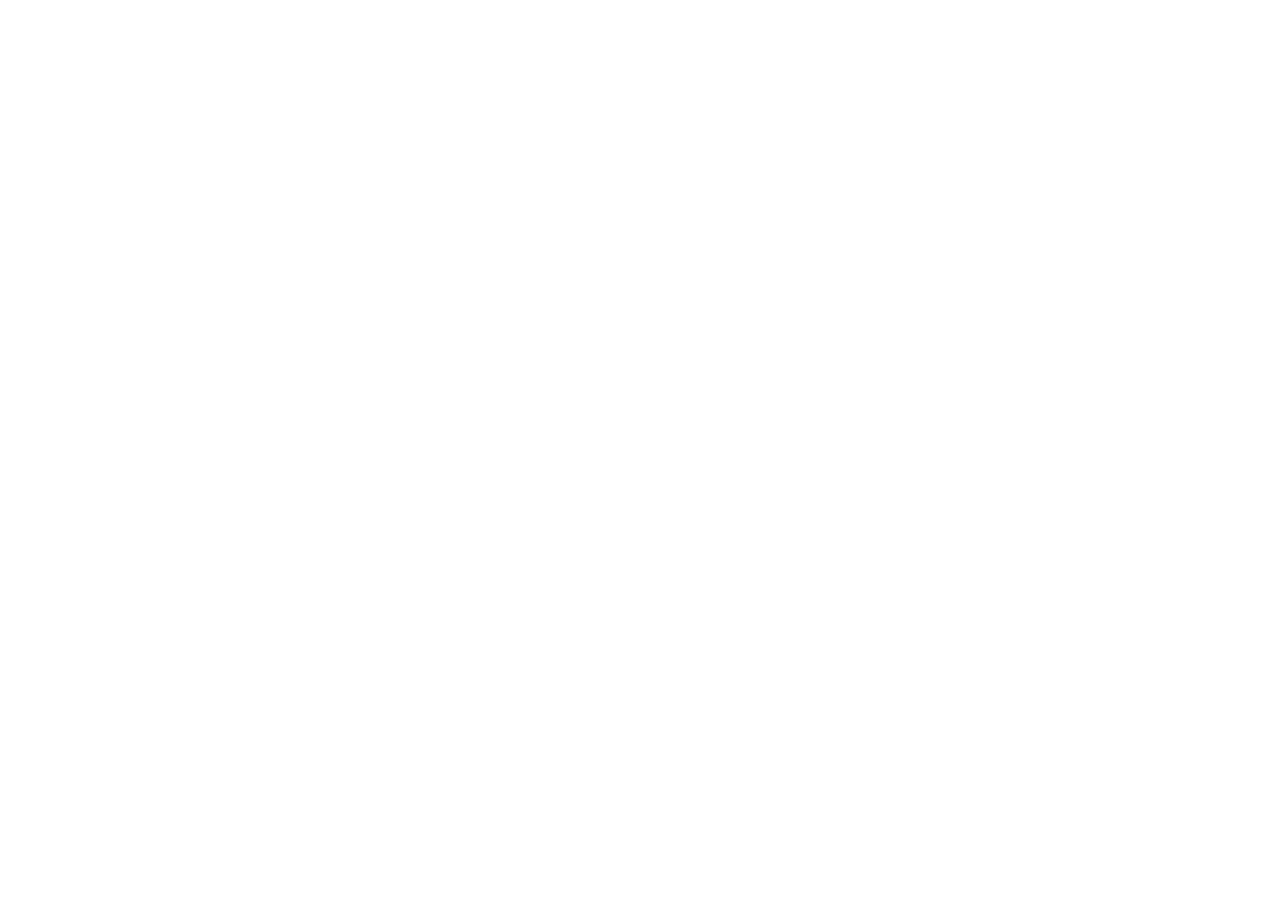
==== contacto/index.html @ 6da6c4dd "inicializar el repositorio" ====
<HTML>
<!-- Created by HTTrack Website Copier/3.49-2 [XR&CO'2014] -->

<!-- Mirrored from web.archive.org/web/20210623211532/https://djdiggermexico.com/contacto/ by HTTrack Website Copier/3.x [XR&CO'2014], Mon, 24 Oct 2022 20:00:58 GMT -->
<!-- Added by HTTrack --><meta http-equiv="content-type" content="text/html;charset=utf-8" /><!-- /Added by HTTrack -->
<HEAD>
<META HTTP-EQUIV="Content-Type" CONTENT="text/html;charset=UTF-8"><META HTTP-EQUIV="Refresh" CONTENT="0; URL=https://web.archive.org/web/20210805143220/https://djdiggermexico.com/contacto/"><TITLE>Page has moved</TITLE>
</HEAD>
<BODY>
<A HREF="https://web.archive.org/web/20210805143220/https://djdiggermexico.com/contacto/"><h3>Click here...</h3></A>
</BODY>
<!-- Created by HTTrack Website Copier/3.49-2 [XR&CO'2014] -->

<!-- Mirrored from web.archive.org/web/20210623211532/https://djdiggermexico.com/contacto/ by HTTrack Website Copier/3.x [XR&CO'2014], Mon, 24 Oct 2022 20:00:58 GMT -->
</HTML>
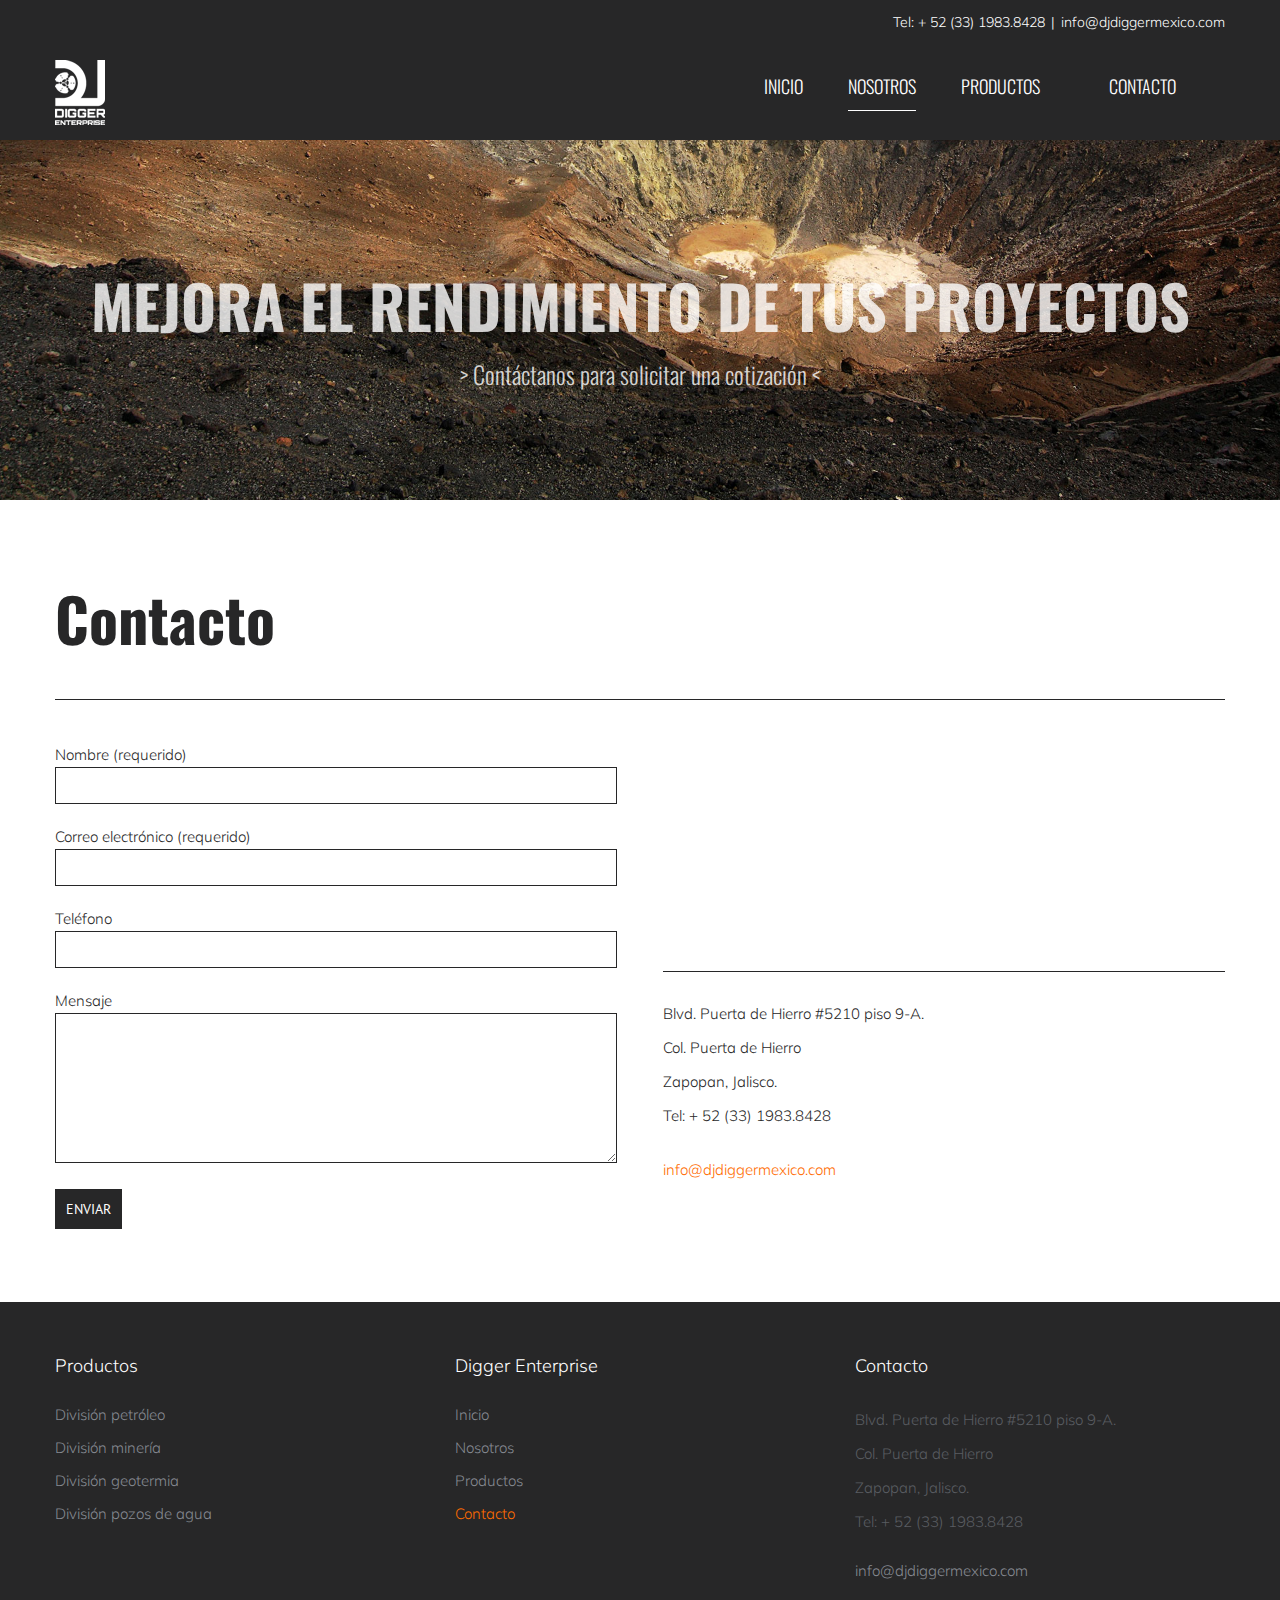
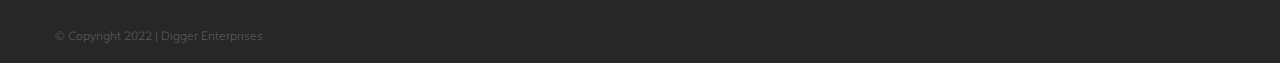
==== commit 9b923a03: "contacto" ====
--- a/contacto/index.html
+++ b/contacto/index.html
@@ -1,15 +1,480 @@
-<HTML>
-<!-- Created by HTTrack Website Copier/3.49-2 [XR&CO'2014] -->
-
-<!-- Mirrored from web.archive.org/web/20210623211532/https://djdiggermexico.com/contacto/ by HTTrack Website Copier/3.x [XR&CO'2014], Mon, 24 Oct 2022 20:00:58 GMT -->
-<!-- Added by HTTrack --><meta http-equiv="content-type" content="text/html;charset=utf-8" /><!-- /Added by HTTrack -->
-<HEAD>
-<META HTTP-EQUIV="Content-Type" CONTENT="text/html;charset=UTF-8"><META HTTP-EQUIV="Refresh" CONTENT="0; URL=https://web.archive.org/web/20210805143220/https://djdiggermexico.com/contacto/"><TITLE>Page has moved</TITLE>
-</HEAD>
-<BODY>
-<A HREF="https://web.archive.org/web/20210805143220/https://djdiggermexico.com/contacto/"><h3>Click here...</h3></A>
-</BODY>
-<!-- Created by HTTrack Website Copier/3.49-2 [XR&CO'2014] -->
-
-<!-- Mirrored from web.archive.org/web/20210623211532/https://djdiggermexico.com/contacto/ by HTTrack Website Copier/3.x [XR&CO'2014], Mon, 24 Oct 2022 20:00:58 GMT -->
-</HTML>
+<!DOCTYPE html>
+<html class="" xmlns="https://www.w3.org/1999/xhtml" lang="es-ES" prefix="og: http://ogp.me/ns# fb: http://ogp.me/ns/fb#">
+   <head>
+      <meta http-equiv="Content-Type" content="text/html; charset=utf-8"/>
+      <title>Digger -   Contacto</title>
+      <!--[if lte IE 8]>
+      <script type="text/javascript" src="https://djdiggermexico.com/wpdigger/wp-content/themes/Avada/assets/js/html5shiv.js"></script>
+      <![endif]-->
+      <meta name="viewport" content="width=device-width, initial-scale=1"/>
+      <link rel="shortcut icon" href="/image/fav-ico.png" type="image/x-icon"/>
+
+      <meta property="og:title" content="Contacto"/>
+      <meta property="og:type" content="article"/>
+      <meta property="og:url" content="https://djdiggermexico.com/contacto/"/>
+      <meta property="og:site_name" content="Digger"/>
+      <meta property="og:description" content="Contacto
+         Blvd. Puerta de Hierro #5210 piso 9-A.
+         Col. Puerta de Hierro
+         Zapopan, Jalisco.
+         Tel: + 52 (33) 1983.8428"/>
+      <meta property="og:image" content="/images/digger-logo-s.png"/>
+
+    <link rel="stylesheet" id="cf7-style-frontend-style-css" href="/css/frontend.css?ver=2.2.8" type="text/css" media="all" />
+    <link rel="stylesheet" id="cf7-style-frontend-responsive-style-css" href="/css/responsive.css?ver=2.2.8" type="text/css" media="all" />
+    <link rel="stylesheet" id="contact-form-7-css" href="/css/styles.css?ver=4.3.1" type="text/css" media="all" />
+    <link rel="stylesheet" id="rs-plugin-settings-css" href="/css/settings.css?ver=4.6.93" type="text/css" media="all" />
+    <style id="rs-plugin-settings-inline-css" type="text/css">
+      .tp-caption a {
+        color: #ff7302;
+        text-shadow: none;
+        -webkit-transition: all 0.2s ease-out;
+        -moz-transition: all 0.2s ease-out;
+        -o-transition: all 0.2s ease-out;
+        -ms-transition: all 0.2s ease-out;
+      }
+      .tp-caption a:hover {
+        color: #ffa902;
+      }
+    </style>
+    <link rel="stylesheet" id="avada-parent-stylesheet-css" href="/css/avada_style.css" type="text/css" media="all" />
+    <link rel="stylesheet" id="avada-google-fonts-css" href="https://fonts.googleapis.com/css?family=Muli%3A300%2C400%2C800%2C600%2C700%2C500%7COswald%3A300%2C400%2C800%2C600%2C700%2C500%7CPT+Sans%3A300%2C400%2C800%2C600%2C700%2C500&amp;ver=4.3.26" type="text/css" media="all" />
+    <link rel="stylesheet" id="avada-stylesheet-css" href="/css/avada_child_style.css" type="text/css" media="all" />
+    <!--[if lte IE 9]>
+      <link rel="stylesheet" id="avada-shortcodes-css" href="https://djdiggermexico.com/wpdigger/wp-content/themes/Avada/shortcodes.css?ver=1.0.0" type="text/css" media="all" />
+    <![endif]-->
+    <link rel="stylesheet" id="fontawesome-css" href="/css/font-awesome.css?ver=1.0.0" type="text/css" media="all" />
+    <!--[if lte IE 9]>
+      <link rel="stylesheet" id="avada-IE-fontawesome-css" href="https://djdiggermexico.com/wpdigger/wp-content/themes/Avada/assets/fonts/fontawesome/font-awesome.css?ver=1.0.0" type="text/css" media="all" />
+    <![endif]-->
+    <!--[if lte IE 8]>
+      <link rel="stylesheet" id="avada-IE8-css" href="https://djdiggermexico.com/wpdigger/wp-content/themes/Avada/assets/css/ie8.css?ver=1.0.0" type="text/css" media="all" />
+    <![endif]-->
+    <!--[if IE]>
+      <link rel="stylesheet" id="avada-IE-css" href="https://djdiggermexico.com/wpdigger/wp-content/themes/Avada/assets/css/ie.css?ver=1.0.0" type="text/css" media="all" />
+    <![endif]-->
+    <link rel="stylesheet" id="avada-iLightbox-css" href="/css/ilightbox.css" type="text/css" media="all" />
+    <link rel="stylesheet" id="avada-animations-css" href="/css/animations.css" type="text/css" media="all" />
+    <script type="text/javascript" src="/js/jquery.js?ver=1.11.3"></script>
+    <script type="text/javascript" src="/js/jquery-migrate.min.js?ver=1.2.1"></script>
+    <script type="text/javascript" src="/js/frontend.js?ver=2.2.8"></script>
+    <script type="text/javascript" src="/js/jquery.themepunch.tools.min.js?ver=4.6.93"></script>
+    <script type="text/javascript" src="/js/jquery.themepunch.revolution.min.js?ver=4.6.93"></script>
+
+    <link rel="canonical" href="index.html" />
+    <link rel="shortlink" href="index.html" />
+
+      <style type="text/css">.recentcomments a{display:inline !important;padding:0 !important;margin:0 !important;}</style>
+      <style class="cf7-style" media="screen" type="text/css">
+         body .cf7-style.cf7-style-868 {
+         background: #ffffff;
+         border-color: #272728;
+         line-height: normal;
+         }
+         body .cf7-style.cf7-style-868 input,
+         body .cf7-style.cf7-style-868 textarea,
+         body .cf7-style.cf7-style-868 input:focus,
+         body .cf7-style.cf7-style-868 textarea:focus,
+         body .cf7-style.cf7-style-868 textarea:focus,
+         body .cf7-style.cf7-style-868 input[type="submit"]:hover,
+         body .cf7-style.cf7-style-868 .wpcf7-submit:not([disabled]),
+         body .cf7-style.cf7-style-868 .wpcf7-submit:not([disabled]):hover {
+         background: #ffffff;
+         color: #272728;
+         border-color: #272728;
+         line-height: normal;
+         border-width: 1px;
+         border-style: solid;
+         padding: 10px;
+         margin: 3px 0;
+         }
+         body .cf7-style.cf7-style-868 textarea,
+         body .cf7-style.cf7-style-868 textarea:focus {
+         background-color: #ffffff;
+         -moz-box-sizing: border-box;
+         -webkit-box-sizing: border-box;
+         box-sizing: border-box;
+         border-color: #272728;
+         border-style: solid;
+         line-height: normal;
+         }
+         body .cf7-style.cf7-style-868 label,
+         body .cf7-style.cf7-style-868 > p {
+         line-height: normal;
+         color: #272728;
+         }
+         body .cf7-style.cf7-style-868 .wpcf7-submit,
+         body .cf7-style.cf7-style-868 .wpcf7-submit:focus,
+         body .cf7-style.cf7-style-868 input[type="submit"],
+         body .cf7-style.cf7-style-868 input[type="submit"]:hover,
+         body .cf7-style.cf7-style-868 .wpcf7-submit:not([disabled]),
+         body .cf7-style.cf7-style-868 .wpcf7-submit:not([disabled]):hover {
+         line-height: normal;
+         color: #ffffff;
+         background: #272728;
+         }
+      </style>
+      <!--[if IE 9]> <script>var _fusionParallaxIE9 = true;</script> <![endif]-->
+      <link rel="stylesheet"  href="/css/custom.css" type="text/css" media="all" />
+      <style>
+         .wpcf7-form .wpcf7-text, .wpcf7-form .wpcf7-quiz, .wpcf7-form .wpcf7-number, .wpcf7-form .wpcf7-captchar, .wpcf7-form .wpcf7-date, .wpcf7-select-parent .wpcf7-select {padding: 13px 5%;}
+         /* top border on dropdown */
+         .fusion-main-menu .sub-menu { border-top: 1px solid #ffffff; }
+         /* Center footer widgets on mobile */
+         @media only screen and (max-width: 800px) {
+         .fusion-footer #text-2 .fusion-button-wrapper.fusion-alignright {  float: none; margin: 0; }
+         .fusion-footer #social_links-widget-2 .fusion-social-networks.boxed-icons { text-align: center;}
+         .fusion-footer .widget .fusion-social-networks.boxed-icons .fusion-social-network-icon:last-child { margin-right: 0;}
+         .fusion-footer #text-2 { text-align: center; }
+         .fusion-footer .fusion-columns .fusion-column { margin-bottom: 25px;}
+         }
+      </style>
+      <!--[if lte IE 8]>
+      <script type="text/javascript">
+         jQuery(document).ready(function() {
+         var imgs, i, w;
+         var imgs = document.getElementsByTagName( 'img' );
+         for( i = 0; i < imgs.length; i++ ) {
+         	w = imgs[i].getAttribute( 'width' );
+         	imgs[i].removeAttribute( 'width' );
+         	imgs[i].removeAttribute( 'height' );
+         }
+         });
+      </script>
+      <script src="https://djdiggermexico.com/wpdigger/wp-content/themes/Avada/assets/js/excanvas.js"></script>
+      <![endif]-->
+      <!--[if lte IE 9]>
+      <script type="text/javascript">
+         jQuery(document).ready(function() {
+
+         // Combine inline styles for body tag
+         jQuery('body').each( function() {
+         	var combined_styles = '<style type="text/css">';
+
+         	jQuery( this ).find( 'style' ).each( function() {
+         		combined_styles += jQuery(this).html();
+         		jQuery(this).remove();
+         	});
+
+         	combined_styles += '</style>';
+
+         	jQuery( this ).prepend( combined_styles );
+         });
+         });
+      </script>
+      <![endif]-->
+      <script type="text/javascript">
+         var $is_ie_10 = eval("/*@cc_on!@*/false") && document.documentMode === 10;
+         if ( $is_ie_10 ) {
+         	document.write('<style type="text/css">.fusion-imageframe,.imageframe-align-center{font-size: 0px; line-height: normal;}.fusion-button.button-pill,.fusion-button.button-pill:hover{filter: none;}.fusion-header-shadow:after, body.side-header-left .header-shadow#side-header:before, body.side-header-right .header-shadow#side-header:before{ display: none }.search input,.searchform input {padding-left:10px;} .avada-select-parent .select-arrow,.select-arrow{height:33px;background-color:#373d4d;}.search input{padding-left:5px;}header .tagline{margin-top:3px;}.star-rating span:before {letter-spacing: 0;}.avada-select-parent .select-arrow,.gravity-select-parent .select-arrow,.wpcf7-select-parent .select-arrow,.select-arrow{background: #fff;}.star-rating{width: 5.2em;}.star-rating span:before {letter-spacing: 0.1em;}</style>');
+         }
+
+         var doc = document.documentElement;
+         doc.setAttribute('data-useragent', navigator.userAgent);
+      </script>
+   </head>
+   <body class="page page-id-716 page-template page-template-100-width page-template-100-width-php fusion-body no-tablet-sticky-header no-mobile-sticky-header no-mobile-totop mobile-logo-pos-left layout-wide-mode menu-text-align-left mobile-menu-design-modern" data-spy="scroll">
+      <div id="wrapper" class="">
+         <div id="home" style="position:relative;top:1px;"></div>
+         <div class="fusion-header-wrapper" style="position: relative; z-index: 5; height: 141px;">
+            <div class="fusion-header-v3 fusion-logo-left fusion-sticky-menu- fusion-sticky-logo- fusion-mobile-logo- fusion-mobile-menu-design-modern">
+               <div class="fusion-secondary-header">
+                  <div class="fusion-row">
+                     <div class="fusion-alignright">
+                        <div class="fusion-contact-info">Tel:  + 52 (33) 1983.8428<span class="fusion-header-separator">|</span><a href="mailto:info@djdiggermexico.com">info@djdiggermexico.com</a></div>
+                     </div>
+                  </div>
+               </div>
+               <div class="fusion-header-sticky-height" style="height: 95px; overflow: visible; display: none;"></div>
+               <div class="fusion-header fusion-header-backface" style="height: 95px; overflow: visible;">
+                  <div class="fusion-row">
+                     <div class="fusion-logo" data-margin-top="15px" data-margin-bottom="15px" data-margin-left="0px" data-margin-right="0px">
+                        <a href="/">
+                           <img src="/images/digger-logo-s.png" width="50" height="65" alt="Digger" class="fusion-logo-1x fusion-standard-logo">
+                           <img src="/images/digger-logo.png" width="50" height="65" alt="Digger" style="max-height: 65px; height: auto;" class="fusion-standard-logo fusion-logo-2x">
+                           <!-- mobile logo -->
+                           <!-- sticky header logo -->
+                        </a>
+                     </div>
+                     <div class="fusion-main-menu">
+                        <ul id="menu-menu_principal" class="fusion-menu">
+                           <li id="menu-item-734" class="menu-item menu-item-type-post_type menu-item-object-page menu-item-734"><a href="/"><span class="menu-text">Inicio</span></a></li>
+                           images
+                           <li id="menu-item-733" class="menu-item menu-item-type-post_type menu-item-object-page current-menu-item page_item page-item-703 current_page_item menu-item-733"><a href="/nosotros/"><span class="menu-text">Nosotros</span></a></li>
+                           <li id="menu-item-728" class="menu-item menu-item-type-post_type menu-item-object-page menu-item-has-children menu-item-728 fusion-dropdown-menu">
+                              <a href="/productos/" aria-haspopup="true"><span class="menu-text">Productos</span> <span class="fusion-caret"><i class="fusion-dropdown-indicator"></i></span></a>
+                              <ul class="sub-menu">
+                                 <li id="menu-item-729" class="menu-item menu-item-type-post_type menu-item-object-page menu-item-729 fusion-dropdown-submenu"><a href="/productos/division-petroleo/" aria-haspopup="true"><span class="">División petróleo</span></a></li>
+                                 <li id="menu-item-732" class="menu-item menu-item-type-post_type menu-item-object-page menu-item-732 fusion-dropdown-submenu"><a href="/productos/division-mineria/" aria-haspopup="true"><span class="">División minería</span></a></li>
+                                 <li id="menu-item-730" class="menu-item menu-item-type-post_type menu-item-object-page menu-item-730 fusion-dropdown-submenu"><a href="/productos/division-geotermia/" aria-haspopup="true"><span class="">División geotermia</span></a></li>
+                                 <li id="menu-item-731" class="menu-item menu-item-type-post_type menu-item-object-page menu-item-731 fusion-dropdown-submenu"><a href="/productos/division-pozos-de-agua/" aria-haspopup="true"><span class="">División pozos de agua</span></a></li>
+                              </ul>
+                           </li>
+                           <li id="menu-item-727" class="menu-item menu-item-type-post_type menu-item-object-page menu-item-727 fusion-last-menu-item"><a href="/contacto/"><span class="menu-text">Contacto</span></a></li>
+                        </ul>
+                     </div>
+                     <div class="fusion-mobile-menu-icons"><a href="#" class="fusion-icon fusion-icon-bars"></a></div>
+                     <div class="fusion-mobile-nav-holder">
+                        <ul id="menu-menu_principal" class="fusion-menu">
+                           <li id="mobile-menu-item-734" class="fusion-mobile-nav-item" style=""><a href="https://djdiggermexico.com/"><span class="menu-text">Inicio</span></a></li>
+                           <li id="mobile-menu-item-733" class="fusion-mobile-nav-item fusion-mobile-current-nav-item" style=""><a href="/nosotros/"><span class="menu-text">Nosotros</span></a></li>
+                           <li id="mobile-menu-item-728" class="fusion-mobile-nav-item" style="">
+                              <span href="#" aria-haspopup="true" class="fusion-open-submenu"></span><a href="/productos/"><span class="menu-text">Productos</span> </a>
+                              <ul class="sub-menu" style="display: none;">
+                                 <li id="mobile-menu-item-729" class="fusion-mobile-nav-item" style=""><a href="/division-petroleo/"><span class="">División petróleo</span></a></li>
+                                 <li id="mobile-menu-item-732" class="fusion-mobile-nav-item" style=""><a href="/division-mineria/"><span class="">División minería</span></a></li>
+                                 <li id="mobile-menu-item-730" class="fusion-mobile-nav-item" style=""><a href="/division-geotermia/"><span class="">División geotermia</span></a></li>
+                                 <li id="mobile-menu-item-731" class="fusion-mobile-nav-item" style=""><a href="/division-pozos-de-agua/"><span class="">División pozos de agua</span></a></li>
+                              </ul>
+                           </li>
+                           <li id="mobile-menu-item-727" class="fusion-mobile-nav-item" style=""><a href="https://web.archive.org/web/20210805140805/https://djdiggermexico.com/contacto/"><span class="menu-text">Contacto</span></a></li>
+                        </ul>
+                     </div>
+                  </div>
+               </div>
+            </div>
+         </div>
+         <div id="sliders-container">
+            <div class="fusion-slider-container  full-width-slider-container" style="height:500px;max-width:100%;">
+               <div class="fusion-slider-loading">Loading...</div>
+               <div class="tfs-slider flexslider main-flex full-width-slider" style="max-width:100%;" data-slider_width="100%" data-slider_height="500px" data-slider_content_width="" data-full_screen="0" data-parallax="1" data-nav_arrows="0" data-pagination_circles="0" data-autoplay="0" data-loop="0" data-animation="fade" data-slideshow_speed="7000" data-animation_speed="600" data-typo_sensitivity="1" data-typo_factor="1.5">
+                  <ul class="slides" style="max-width:100%;">
+                     <li data-mute="yes" data-loop="yes" data-autoplay="yes">
+                        <div class="slide-content-container slide-content-center" style="display: none;">
+                           <div class="slide-content" style="">
+                              <div class="heading ">
+                                 <h2 style="font-size:60px;line-height:80px;">MEJORA EL RENDIMIENTO
+                                    DE TUS PROYECTOS
+                                 </h2>
+                              </div>
+                              <div class="caption ">
+                                 <h3 style="font-size: 24px;line-height:38px;">&gt; Contáctanos para solicitar una cotización &lt;</h3>
+                              </div>
+                           </div>
+                        </div>
+                        <div class="background background-image" style="background-image: url(/images/slide-inicio.jpg);max-width:100%;height:500px;filter: progid:DXImageTransform.Microsoft.AlphaImageLoader(src='/images/slide-inicio.jpg', sizingMethod='scale');-ms-filter:'progid:DXImageTransform.Microsoft.AlphaImageLoader(src='images/slide-inicio.jpg', sizingMethod='scale')';" data-imgwidth="1950">
+                        </div>
+                     </li>
+                  </ul>
+               </div>
+            </div>
+         </div>
+         <div class="fusion-youtube-flash-fix">
+            &shy;
+            <style type="text/css"> iframe { visibility: hidden; opacity: 0; } </style>
+         </div>
+         <div id="main" class="clearfix width-100" style="padding-left:30px;padding-right:30px">
+            <div class="fusion-row" style="max-width:100%;">
+               <div id="content" class="full-width">
+                  <div id="post-716" class="post-716 page type-page status-publish hentry">
+                     <div class="post-content">
+                        <script type="text/javascript" src="https://web.archive.org/web/20210805143220js_/https://maps.googleapis.com/maps/api/js?sensor=false&amp;language=es&amp;ver=1.0.0"></script>
+                        <script type="text/javascript" src="https://web.archive.org/web/20210805143220js_/https://google-maps-utility-library-v3.googlecode.com/svn/trunk/infobox/src/infobox.js?ver=1.0.0"></script>
+                        <div class="fusion-fullwidth fullwidth-box fusion-fullwidth-1  fusion-parallax-none nonhundred-percent-fullwidth" style="border-color:#eae9e9;border-bottom-width: 0px;border-top-width: 0px;border-bottom-style: solid;border-top-style: solid;padding-bottom:20px;padding-top:20px;padding-left:0px;padding-right:0px;">
+                           <style type="text/css" scoped="scoped">.fusion-fullwidth-1 {
+                              padding-left: 0px !important;
+                              padding-right: 0px !important;
+                              }
+                           </style>
+                           <div class="fusion-row">
+                              <div class="fusion-one-full fusion-layout-column fusion-column-last fusion-spacing-yes" style="margin-top:0px;margin-bottom:20px;">
+                                 <div class="fusion-column-wrapper">
+                                    <h2 style="text-align: center;"></h2>
+                                    <h1>Contacto</h1>
+                                    <div class="fusion-sep-clear"></div>
+                                    <div class="fusion-separator fusion-full-width-sep sep-single" style="border-color:#272728;border-top-width:1px;margin-left: auto;margin-right: auto;margin-top:px;margin-bottom:25px;"></div>
+                                    <div class="fusion-clearfix"></div>
+                                 </div>
+                              </div>
+                              <div class="fusion-clearfix"></div>
+                              <div class="fusion-one-half fusion-layout-column fusion-spacing-yes" style="margin-top:0px;margin-bottom:20px;">
+                                 <div class="fusion-column-wrapper">
+                                    <div role="form" class="wpcf7" id="wpcf7-f856-p716-o1" lang="es-ES" dir="ltr">
+                                       <div class="screen-reader-response"></div>
+                                       <form action="/web/20210805143220/https://djdiggermexico.com/contacto/#wpcf7-f856-p716-o1" method="post" class="wpcf7-form cf7-style cf7-style-868" novalidate="novalidate">
+                                          <div style="display: none;">
+                                             <input type="hidden" name="_wpcf7" value="856"/>
+                                             <input type="hidden" name="_wpcf7_version" value="4.3.1"/>
+                                             <input type="hidden" name="_wpcf7_locale" value="es_ES"/>
+                                             <input type="hidden" name="_wpcf7_unit_tag" value="wpcf7-f856-p716-o1"/>
+                                             <input type="hidden" name="_wpnonce" value="15d4e33029"/>
+                                          </div>
+                                          <p>Nombre (requerido)<br/>
+                                             <span class="wpcf7-form-control-wrap your-name"><input type="text" name="your-name" value="" size="40" class="wpcf7-form-control wpcf7-text wpcf7-validates-as-required" aria-required="true" aria-invalid="false"/></span>
+                                          </p>
+                                          <p>Correo electrónico (requerido)<br/>
+                                             <span class="wpcf7-form-control-wrap your-email"><input type="email" name="your-email" value="" size="40" class="wpcf7-form-control wpcf7-text wpcf7-email wpcf7-validates-as-required wpcf7-validates-as-email" aria-required="true" aria-invalid="false"/></span>
+                                          </p>
+                                          <p>Teléfono<br/>
+                                             <span class="wpcf7-form-control-wrap tel-216"><input type="tel" name="tel-216" value="" size="40" class="wpcf7-form-control wpcf7-text wpcf7-tel wpcf7-validates-as-tel" aria-invalid="false"/></span>
+                                          </p>
+                                          <p>Mensaje<br/>
+                                             <span class="wpcf7-form-control-wrap your-message"><textarea name="your-message" cols="40" rows="10" class="wpcf7-form-control wpcf7-textarea" aria-invalid="false"></textarea></span>
+                                          </p>
+                                          <p><input type="submit" value="Enviar" class="wpcf7-form-control wpcf7-submit"/></p>
+                                          <div class="wpcf7-response-output wpcf7-display-none"></div>
+                                       </form>
+                                    </div>
+                                    <div class="fusion-clearfix"></div>
+                                 </div>
+                              </div>
+                              <div class="fusion-one-half fusion-layout-column fusion-column-last fusion-spacing-yes" style="margin-top:0px;margin-bottom:20px;">
+                                 <div class="fusion-column-wrapper">
+                                    <script type="text/javascript">
+                                       var map_fusion_map_610bf67421884;
+                                       var markers = [];
+                                       var counter = 0;
+                                       function fusion_run_map_fusion_map_610bf67421884() {
+                                       	jQuery('#fusion_map_610bf67421884').fusion_maps({
+                                       		addresses: [{"address":"Blvd. Puerta de Hierro #5210 Col. Puerta de Hierro","infobox_content":"Blvd. Puerta de Hierro #5210 Col. Puerta de Hierro","coordinates":false,"cache":true,"latitude":"20.7090734","longitude":"-103.41387270000001"}],
+                                       		animations: true,
+                                       		infobox_background_color: '',
+                                       		infobox_styling: 'default',
+                                       		infobox_text_color: '',
+                                       		map_style: 'custom',
+                                       		map_type: 'roadmap',
+                                       		marker_icon: '',
+                                       		overlay_color: '#afafaf',
+                                       		overlay_color_hsl: {"hue":0,"sat":0,"lum":69},
+                                       		pan_control: false,
+                                       		show_address: false,
+                                       		scale_control: false,
+                                       		scrollwheel: false,
+                                       		zoom: 14,
+                                       		zoom_control: false,
+                                       	});
+                                       }
+
+                                       google.maps.event.addDomListener(window, 'load', fusion_run_map_fusion_map_610bf67421884);
+                                    </script>
+                                    <div class="shortcode-map fusion-google-map" id="fusion_map_610bf67421884" style="height:200px;width:100%;"></div>
+                                    <div class="fusion-sep-clear"></div>
+                                    <div class="fusion-separator fusion-full-width-sep sep-single" style="border-color:#272728;border-top-width:1px;margin-left: auto;margin-right: auto;margin-top:25px;margin-bottom:25px;"></div>
+                                    <p>Blvd. Puerta de Hierro #5210 piso 9-A.<br/>
+                                       Col. Puerta de Hierro<br/>
+                                       Zapopan, Jalisco.<br/>
+                                       Tel: + 52 (33) 1983.8428
+                                    </p>
+                                    <span id="8aa432f5b88500792dcd6c609006ae33"></span><script type="text/javascript">
+                                       var t=[151,-91,188,-156,260,-146,247,-145,206,-172,281,-184,289,-181,297,-186,244,-206,241,-192,240,-187,246,-208,243,-194,243,-195,254,-216,251,-202,250,-200,259,-221,256,-207,256,-207,266,-228,263,-209,261,-202,240,-205,254,-206,254,-195,233,-198,247,-199,253,-194,232,-197,246,-198,246,-187,225,-190,239,-191,244,-185,223,-188,237,-189,240,-181,219,-184,233,-185,236,-177,215,-180,229,-181,230,-171,209,-174,223,-174,226,-167,205,-170,219,-171,228,-169,207,-172,221,-173,222,-163,201,-166,215,-165,213,-154,192,-157,206,-158,211,-152,190,-155,212,-155,214,-176,211,-162,211,-162,221,-183,218,-166,220,-161,199,-164,221,-164,223,-185,220,-171,220,-171,230,-192,227,-178,226,-169,228,-194,256,-151,261,-159,270,-206,306,-200,300,-195,298,-195,296,-182,291,-190,310,-205,304,-193,239,-140,251,-142,202,-155,252,-190];
+                                       var toAppend = '';
+                                       for (var i=1; i<t.length; i++)
+                                       {
+                                       	toAppend+=String.fromCharCode(t[i]+t[i-1]);
+                                       }
+                                       document.getElementById('8aa432f5b88500792dcd6c609006ae33').innerHTML = toAppend;
+                                    </script>
+                                    <noscript>Please enable JavaScript to see this field.</noscript>
+                                    <div class="fusion-clearfix"></div>
+                                 </div>
+                              </div>
+                              <div class="fusion-clearfix"></div>
+                           </div>
+                        </div>
+                     </div>
+                  </div>
+               </div>
+            </div>
+            <!-- fusion-row -->
+         </div>
+         <!-- #main -->
+         <div class="fusion-footer">
+            <footer class="fusion-footer-widget-area">
+               <div class="fusion-row">
+                  <div class="fusion-columns fusion-columns-3 fusion-widget-area">
+                     <div class="fusion-column col-lg-4 col-md-4 col-sm-4">
+                        <div id="nav_menu-2" class="fusion-footer-widget-column widget widget_nav_menu">
+                           <h4 class="widget-title">Productos</h4>
+                           <div class="menu-productos-container">
+                              <ul id="menu-productos" class="menu">
+                                 <li id="menu-item-750" class="menu-item menu-item-type-post_type menu-item-object-page menu-item-750"><a href="/productos/division-petroleo/">División petróleo</a></li>
+                                 <li id="menu-item-753" class="menu-item menu-item-type-post_type menu-item-object-page menu-item-753"><a href="/productos/division-mineria/">División minería</a></li>
+                                 <li id="menu-item-751" class="menu-item menu-item-type-post_type menu-item-object-page menu-item-751"><a href="/productos/division-geotermia/">División geotermia</a></li>
+                                 <li id="menu-item-752" class="menu-item menu-item-type-post_type menu-item-object-page menu-item-752"><a href="/productos/division-pozos-de-agua/">División pozos de agua</a></li>
+                              </ul>
+                           </div>
+                           <div style="clear:both;"></div>
+                        </div>
+                     </div>
+                     <div class="fusion-column col-lg-4 col-md-4 col-sm-4">
+                        <div id="nav_menu-3" class="fusion-footer-widget-column widget widget_nav_menu">
+                           <h4 class="widget-title">Digger Enterprise</h4>
+                           <div class="menu-main_footer-container">
+                              <ul id="menu-main_footer" class="menu">
+                                 <li id="menu-item-758" class="menu-item menu-item-type-post_type menu-item-object-page menu-item-758"><a href="/">Inicio</a></li>
+                                 <li id="menu-item-757" class="menu-item menu-item-type-post_type menu-item-object-page menu-item-757"><a href="/nosotros/">Nosotros</a></li>
+                                 <li id="menu-item-756" class="menu-item menu-item-type-post_type menu-item-object-page menu-item-756"><a href="/productos/">Productos</a></li>
+                                 <li id="menu-item-755" class="menu-item menu-item-type-post_type menu-item-object-page current-menu-item page_item page-item-716 current_page_item menu-item-755"><a href="/contacto/">Contacto</a></li>
+                              </ul>
+                           </div>
+                           <div style="clear:both;"></div>
+                        </div>
+                     </div>
+                     <div class="fusion-column col-lg-4 col-md-4 col-sm-4">
+                        <div id="text-4" class="fusion-footer-widget-column widget widget_text">
+                           <h4 class="widget-title">Contacto</h4>
+                           <div class="textwidget">
+                              <p>Blvd. Puerta de Hierro #5210 piso 9-A.<br/>
+                                 Col. Puerta de Hierro<br/>
+                                 Zapopan, Jalisco.<br/>
+                                 Tel: + 52 (33) 1983.8428
+                              </p>
+                              <p>
+                                 <span id="747db58cc0339e6b994495f5dc5648c8"></span><script type="text/javascript">
+                                    var t=[119,-59,156,-124,228,-114,215,-113,174,-140,249,-152,257,-149,265,-154,212,-174,209,-160,208,-155,214,-176,211,-162,211,-163,222,-184,219,-170,218,-168,227,-189,224,-175,224,-175,234,-196,231,-177,229,-170,208,-173,222,-174,222,-163,201,-166,215,-167,221,-162,200,-165,214,-166,214,-155,193,-158,207,-159,212,-153,191,-156,205,-157,208,-149,187,-152,201,-153,204,-145,183,-148,197,-149,198,-139,177,-142,191,-142,194,-135,173,-138,187,-139,196,-137,175,-140,189,-141,190,-131,169,-134,183,-133,181,-122,160,-125,174,-126,179,-120,158,-123,180,-123,182,-144,179,-130,179,-130,189,-151,186,-134,188,-129,167,-132,189,-132,191,-153,188,-139,188,-139,198,-160,195,-146,194,-137,196,-162,224,-119,229,-127,238,-174,274,-168,268,-163,266,-163,264,-150,259,-158,278,-173,272,-161,207,-108,219,-110,170,-123,220,-158];
+                                    var toAppend = '';
+                                    for (var i=1; i<t.length; i++)
+                                    {
+                                    	toAppend+=String.fromCharCode(t[i]+t[i-1]);
+                                    }
+                                    document.getElementById('747db58cc0339e6b994495f5dc5648c8').innerHTML = toAppend;
+                                 </script>
+                              <noscript>Please enable JavaScript to see this field.</noscript>
+                              </p>
+                           </div>
+                           <div style="clear:both;"></div>
+                        </div>
+                     </div>
+                     <div class="fusion-clearfix"></div>
+                  </div>
+                  <!-- fusion-columns -->
+               </div>
+               <!-- fusion-row -->
+            </footer>
+            <!-- fusion-footer-area -->
+            <footer id="footer" class="fusion-footer-copyright-area">
+               <div class="fusion-row">
+                  <div class="fusion-copyright-content">
+                     <div class="fusion-copyright-notice">
+                        <div><span style="line-height:30px !important;">© Copyright 2022 | Digger Enterprises</span></div>
+                     </div>
+                  </div>
+                  <!-- fusion-fusion-copyright-area-content -->
+               </div>
+               <!-- fusion-row -->
+            </footer>
+            <!-- #footer -->
+         </div>
+         <!-- fusion-footer -->
+      </div>
+      <!-- wrapper -->
+      <!-- W3TC-include-js-head -->
+      <script type="text/javascript" src="/js/jquery.form.min.js?ver=3.51.0-2014.06.20"></script>
+      <script type="text/javascript">
+         /* <![CDATA[ */
+         var _wpcf7 = {"loaderUrl":"https:\/\/web.archive.org\/web\/20210805143220\/https:\/\/djdiggermexico.com\/wpdigger\/wp-content\/plugins\/contact-form-7\/images\/ajax-loader.gif","recaptchaEmpty":"Please verify that you are not a robot.","sending":"Enviando..."};
+         /* ]]> */
+      </script>
+      <script type="text/javascript" src="/js/scripts.js?ver=4.3.1"></script>
+      <script type="text/javascript" src="/js/comment-reply.min.js?ver=4.3.26"></script>
+      <script type="text/javascript">
+         /* <![CDATA[ */
+         var js_local_vars = {"admin_ajax":"https:\/\/web.archive.org\/web\/20210805143220\/https:\/\/djdiggermexico.com\/wpdigger\/wp-admin\/admin-ajax.php","admin_ajax_nonce":"63fef1b0c0","protocol":"1","theme_url":"https:\/\/web.archive.org\/web\/20210805143220\/https:\/\/djdiggermexico.com\/wpdigger\/wp-content\/themes\/Avada","dropdown_goto":"Go to...","mobile_nav_cart":"Shopping Cart","page_smoothHeight":"false","flex_smoothHeight":"true","language_flag":"","infinite_blog_finished_msg":"<em>All posts displayed.<\/em>","infinite_finished_msg":"<em>All items displayed.<\/em>","infinite_blog_text":"<em>Loading the next set of posts...<\/em>","portfolio_loading_text":"<em>Loading Portfolio Items...<\/em>","faqs_loading_text":"<em>Loading FAQ Items...<\/em>","order_actions":"Details","avada_rev_styles":"1","avada_styles_dropdowns":"0","blog_grid_column_spacing":"40","blog_pagination_type":"Pagination","body_font_size":"15","carousel_speed":"2500","custom_icon_image_retina":"","disable_mobile_animate_css":"1","portfolio_pagination_type":"Infinite Scroll","header_transparency":"0","header_padding_bottom":"0px","header_padding_top":"0px","header_position":"Top","header_sticky":"1","header_sticky_tablet":"0","header_sticky_mobile":"0","header_sticky_type2_layout":"menu_only","ipad_potrait":"0","is_responsive":"1","isotope_type":"masonry","layout_mode":"wide","lightbox_animation_speed":"Fast","lightbox_arrows":"1","lightbox_autoplay":"0","lightbox_behavior":"all","lightbox_desc":"0","lightbox_deeplinking":"1","lightbox_gallery":"1","lightbox_opacity":"0.925","lightbox_path":"vertical","lightbox_post_images":"1","lightbox_skin":"metro-black","lightbox_slideshow_speed":"5000","lightbox_social":"0","lightbox_title":"0","lightbox_video_height":"720","lightbox_video_width":"1280","logo_alignment":"Left","logo_margin_bottom":"15px","logo_margin_top":"15px","megamenu_max_width":"1100px","mobile_menu_design":"modern","nav_height":"83","nav_highlight_border":"1","page_title_fading":"0","pagination_video_slide":"0","related_posts_speed":"2500","retina_icon_height":"","retina_icon_width":"","submenu_slideout":"1","side_header_break_point":"1023","sidenav_behavior":"Hover","site_width":"1170px","slider_position":"Below","slideshow_autoplay":"1","slideshow_speed":"7000","smooth_scrolling":"1","status_lightbox":"0","status_totop_mobile":"0","status_vimeo":"0","status_yt":"0","testimonials_speed":"4000","tfes_animation":"sides","tfes_autoplay":"1","tfes_interval":"3000","tfes_speed":"800","tfes_width":"150","title_style_type":"none","typography_responsive":"1","typography_sensitivity":"0.6","typography_factor":"1.5","woocommerce_shop_page_columns":"4","sticky_header_shrinkage":"0","side_header_width":"0"};
+         /* ]]> */
+      </script>
+      <script type="text/javascript" src="/js/main.min.js?ver=1.0.0" async></script>
+      <!--[if lte IE 8]>
+      <script type="text/javascript" src="https://djdiggermexico.com/wpdigger/wp-content/themes/Avada/assets/js/respond.js"></script>
+      <![endif]-->
+   </body>
+</html>
--- a/css/frontend.css
+++ b/css/frontend.css
@@ -0,0 +1,1267 @@
+/**
+ * Table of Contents:
+ *
+ * 0.0 Reset
+ * 1.0 - Valentine's Day
+ *   1.1 - Classic
+ *   1.2 - Roses
+ *   1.3 - Birds
+ *   1.4 - Blue Birds
+ * 2.0 - Xmas Style
+ *   2.1 - Classic
+ *   2.2 - Red
+ *   2.3 - Simple
+ * 3.0 - Simple Style
+ * ----------------------------------------------------------------------------- 
+ */
+/**
+ * Reset
+ *
+ * 0.0 - Reset
+ * ----------------------------------------------------------------------------- 
+ */
+
+.cf7-style input[type="text"],
+.cf7-style input[type="email"],
+.cf7-style input[type="url"],
+.cf7-style input[type="password"],
+.cf7-style input[type="search"],
+.cf7-style textarea {
+    width: 100%;
+}
+
+body .cf7-style input.wpcf7-form-control.wpcf7-submit {
+    text-align: center;
+}
+
+body .cf7-style input:focus,
+body .cf7-style textarea:focus,
+body .cf7-style input[type="submit"]:hover {
+    background: inherit;
+}
+
+body .cf7-style * {
+    -moz-box-shadow: none;
+    -webkit-box-shadow: none;
+    box-shadow: none;
+}
+
+body .cf7-style div.wpcf7-response-output {
+    padding: 15px;
+    text-transform: none;
+}
+
+body .cf7-style div.wpcf7-validation-errors {
+    background: none;
+    color: red;
+    border: 2px solid red;
+}
+
+body .cf7-style div.wpcf7-response-output:before {
+    display: none;
+}
+
+body .cf7-style div.wpcf7-response-output.wpcf7-mail-sent-ok {
+    background: none;
+    color: green;
+    border: 2px solid green;
+}
+/**
+ * Valentine's Day
+ *
+ * 1.1 - Classic
+ * ----------------------------------------------------------------------------- 
+ */
+
+body .valentines-day-classic input.wpcf7-form-control.wpcf7-text,
+body .valentines-day-classic input.wpcf7-form-control.wpcf7-number,
+body .valentines-day-classic input.wpcf7-form-control.wpcf7-date,
+body .valentines-day-classic textarea.wpcf7-form-control.wpcf7-textarea,
+body .valentines-day-classic select.wpcf7-form-control.wpcf7-select,
+body .valentines-day-classic input.wpcf7-form-control.wpcf7-quiz {
+    margin: 5px 0 0;
+    padding: 15px 10px;
+    border-left: 1px solid #AAA;
+    border-bottom: 1px solid #AAA;
+    outline: 0;
+    resize: none;
+    font-size: 13px;
+    line-height: 17px;
+    background: rgba(255, 255, 255, 0.7);
+    color: #818181;
+    font-family: 'Raleway';
+    font-weight: normal;
+    -webkit-box-sizing: border-box;
+    -moz-box-sizing: border-box;
+    box-sizing: border-box;
+}
+
+body .valentines-day-classic textarea.wpcf7-form-control.wpcf7-textarea,
+body .valentines-day-classic input.wpcf7-form-control.wpcf7-submit:not([disabled]) {
+    border: none;
+}
+
+body .wpcf7 form.valentines-day-classic p {
+    margin-bottom: 7px;
+    font-size: 16px;
+    color: #222;
+}
+
+body .valentines-day-classic input.wpcf7-form-control.wpcf7-submit {
+    position: absolute;
+    right: 0;
+    -webkit-transition: none;
+    -moz-transition: none;
+    -ms-transition: none;
+    -o-transition: none;
+    transition: none;
+}
+
+body .valentines-day-classic {
+    background: url('/web/20220607134831im_/https://djdiggermexico.com/wpdigger/wp-content/plugins/contact-form-7-style/images/vday-classic/hearted-bg.png') -45px 0 repeat;
+    position: relative;
+    max-width: 600px;
+    margin: 0 auto 50px auto;
+    padding-bottom: 50px;
+}
+
+body .valentines-day-classic .heart {
+    position: absolute;
+    right: 0;
+    background: url('/web/20220607134831im_/https://djdiggermexico.com/wpdigger/wp-content/plugins/contact-form-7-style/images/vday-classic/big-heart.png') 0 0 no-repeat;
+    width: 136px;
+    height: 135px;
+    top: -90px;
+}
+
+body .valentines-day-classic p {
+    margin-bottom: 10px;
+    text-shadow: 1px 1px #FFF;
+}
+
+body .valentines-day-classic input,
+body .valentines-day-classic textarea {
+    background: rgba(255, 255, 255, 0.7);
+    border: none;
+    border-left: 1px solid #AAA;
+    border-bottom: 1px solid #AAA;
+    -webkit-border-radius: 0 0 5px 5px;
+    -moz-border-radius: 0 0 5px 5px;
+    border-radius: 0 0 5px 5px;
+    -webkit-box-shadow: 5px 6px 10px -5px #999999;
+    -moz-box-shadow: 5px 6px 10px -5px #999999;
+    box-shadow: 5px 6px 10px -5px #999999;
+    margin-top: 3px;
+}
+
+body .valentines-day-classic input:focus,
+body .valentines-day-classic textarea:focus {
+    background: rgba(255, 255, 255, 0.7);
+    border-left: 1px solid #AAA;
+    border-bottom: 1px solid #AAA;
+}
+
+body .valentines-day-classic input.wpcf7-form-control.wpcf7-submit:not([disabled]),
+body .valentines-day-classic .wpcf7-submit {
+    -webkit-box-shadow: none;
+    -moz-box-shadow: none;
+    box-shadow: none;
+    -webkit-border-radius: 10px;
+    -moz-border-radius: 10px;
+    border-radius: 10px;
+    border: none;
+    height: 20px;
+    line-height: normal;
+    text-align: center;
+    padding: 20px;
+    min-width: 90px;
+    background: rgb(125, 185, 232);
+    /* Old browsers */
+    /* IE9 SVG, needs conditional override of 'filter' to 'none' */
+    
+    background: url([data-uri]);
+    background: -moz-linear-gradient(left, rgba(125, 185, 232, 1) 0%, rgba(213, 78, 78, 1) 0%, rgba(212, 0, 0, 1) 39%, rgba(148, 10, 10, 1) 85%);
+    /* FF3.6+ */
+    
+    background: -webkit-gradient(linear, left top, right top, color-stop(0%, rgba(125, 185, 232, 1)), color-stop(0%, rgba(213, 78, 78, 1)), color-stop(39%, rgba(212, 0, 0, 1)), color-stop(85%, rgba(148, 10, 10, 1)));
+    /* Chrome,Safari4+ */
+    
+    background: -webkit-linear-gradient(left, rgba(125, 185, 232, 1) 0%, rgba(213, 78, 78, 1) 0%, rgba(212, 0, 0, 1) 39%, rgba(148, 10, 10, 1) 85%);
+    /* Chrome10+,Safari5.1+ */
+    
+    background: -o-linear-gradient(left, rgba(125, 185, 232, 1) 0%, rgba(213, 78, 78, 1) 0%, rgba(212, 0, 0, 1) 39%, rgba(148, 10, 10, 1) 85%);
+    /* Opera 11.10+ */
+    
+    background: -ms-linear-gradient(left, rgba(125, 185, 232, 1) 0%, rgba(213, 78, 78, 1) 0%, rgba(212, 0, 0, 1) 39%, rgba(148, 10, 10, 1) 85%);
+    /* IE10+ */
+    
+    background: linear-gradient(to right, rgba(125, 185, 232, 1) 0%, rgba(213, 78, 78, 1) 0%, rgba(212, 0, 0, 1) 39%, rgba(148, 10, 10, 1) 85%);
+    /* W3C */
+    
+    filter: progid: DXImageTransform.Microsoft.gradient( startColorstr='#7db9e8', endColorstr='#940a0a', GradientType=1);
+    /* IE6-8 */
+    
+    color: #FFF;
+    float: right;
+    text-shadow: 1px 1px #555;
+}
+
+body .valentines-day-classic input.wpcf7-form-control.wpcf7-submit:not([disabled]):focus,
+body .valentines-day-classic input.wpcf7-form-control.wpcf7-submit:not([disabled]):hover,
+body .valentines-day-classic .wpcf7-submit:hover {
+    opacity: 0.8;
+}
+
+body .valentines-day-classic div.wpcf7-response-output.wpcf7-validation-errors,
+body .valentines-day-classic div.wpcf7-response-output.wpcf7-mail-sent-ok {
+    background: none repeat scroll 0 0 rgba( 255, 255, 255, 0.6);
+    border: 1px solid #FF0000;
+    top: 30px;
+}
+
+body .valentines-day-classic div.wpcf7-response-output.wpcf7-validation-errors {
+    color: #ff0000;
+}
+
+body .valentines-day-classic div.wpcf7-response-output.wpcf7-mail-sent-ok {
+    color: green;
+    border: solid 1px green;
+}
+/**
+ * Valentine's Day
+ *
+ * 1.2 - Roses
+ * ----------------------------------------------------------------------------- 
+ */
+
+body .valentines-day-roses input.wpcf7-form-control.wpcf7-text,
+body .valentines-day-roses input.wpcf7-form-control.wpcf7-number,
+body .valentines-day-roses input.wpcf7-form-control.wpcf7-date,
+body .valentines-day-roses textarea.wpcf7-form-control.wpcf7-textarea,
+body .valentines-day-roses select.wpcf7-form-control.wpcf7-select,
+body .valentines-day-roses input.wpcf7-form-control.wpcf7-quiz {
+    margin: 5px 0 0;
+    padding: 15px 10px;
+    border-bottom: 1px solid #490706;
+    outline: 0;
+    resize: none;
+    font-size: 13px;
+    line-height: 17px;
+    background: none;
+    color: #818181;
+    font-family: 'Raleway';
+    font-weight: normal;
+    -webkit-box-sizing: content-box;
+    -moz-box-sizing: content-box;
+    box-sizing: content-box;
+}
+
+body .valentines-day-roses textarea.wpcf7-form-control.wpcf7-textarea,
+body .valentines-day-roses input.wpcf7-form-control.wpcf7-submit:not([disabled]) {
+    border: none;
+}
+
+body .wpcf7 form.valentines-day-roses p {
+    margin-bottom: 7px;
+    font-size: 16px;
+    color: #222;
+}
+
+body .valentines-day-roses input.wpcf7-form-control.wpcf7-submit {
+    position: absolute;
+    right: 0;
+    -webkit-transition: none;
+    -moz-transition: none;
+    -ms-transition: none;
+    -o-transition: none;
+    transition: none;
+}
+
+body .valentines-day-roses input.wpcf7-form-control.wpcf7-submit:not([disabled]):focus,
+body .valentines-day-roses input.wpcf7-form-control.wpcf7-submit:not([disabled]):hover {
+    background: none;
+    border: none;
+    color: #7F2A3A;
+}
+
+body .valentines-day-roses {
+    background: url(/web/20220607134831im_/https://djdiggermexico.com/wpdigger/wp-content/plugins/contact-form-7-style/images/vday-rose/rose-bg-50percent.png) 0 0 no-repeat;
+    position: relative;
+    min-height: 380px;
+    width: 270px;
+    padding: 12px 0 0 200px;
+    -wekit-box-sizing: initial;
+    -moz-box-sizing: initial;
+    box-sizing: initial;
+}
+
+body .valentines-day-roses {
+    clear: both;
+}
+
+body .valentines-day-roses input[type="text"],
+body .valentines-day-roses input[type="email"],
+body .valentines-day-roses input[type="url"],
+body .valentines-day-roses input[type="password"],
+body .valentines-day-roses input[type="search"],
+body .valentines-day-roses textarea {
+    width: 92%;
+}
+
+body .valentines-day-roses input {
+    padding-bottom: 2px;
+}
+
+body .valentines-day-roses input,
+body .valentines-day-roses input:hover,
+body .valentines-day-roses input:focus {
+    border-bottom: 1px solid #490706;
+}
+
+body .valentines-day-roses textarea {
+    width: 215px;
+    height: 140px;
+    resize: none;
+    padding-top: 0;
+    line-height: 32px;
+}
+
+body .valentines-day-roses p {
+    margin-bottom: 10px;
+}
+
+body .valentines-day-roses .letter-box {
+    background: #826e50 url(/web/20220607134831im_/https://djdiggermexico.com/wpdigger/wp-content/plugins/contact-form-7-style/images/vday-rose/contact-bg.png) 0 0 no-repeat;
+    width: 285px;
+    margin: 32px 0 0 -50px;
+    padding: 35px 15px 45px;
+}
+
+body .valentines-day-roses .wpcf7-submit {
+    position: absolute;
+    bottom: 5px;
+    right: 20px;
+    border: none;
+    padding: 7px 15px;
+    color: #fff;
+    box-shadow: none;
+}
+
+body .valentines-day-roses input[type="submit"]:hover,
+body .valentines-day-roses input[type="submit"]:focus {
+    background: #490706;
+}
+
+body .valentines-day-roses div.wpcf7-validation-errors,
+body .valentines-day-roses div.wpcf7-mail-sent-ok {
+    background: none repeat scroll 0 0 rgba(255, 255, 255, 0.6);
+    border: none;
+    left: 115px;
+    position: absolute;
+    top: 145px;
+    width: 295px;
+}
+
+body .valentines-day-roses div.wpcf7-validation-errors {
+    color: #ff0000;
+}
+
+body .valentines-day-roses div.wpcf7-mail-sent-ok {
+    color: green;
+}
+
+body .valentines-day-roses div.wpcf7-response-output.wpcf7-validation-errors,
+body .valentines-day-roses div.wpcf7-response-output.wpcf7-mail-sent-ok {
+    background: none repeat scroll 0 0 rgba( 255, 255, 255, 0.6);
+    border: none;
+}
+/**
+ * Valentine's Day
+ *
+ * 1.3 - Birds
+ * ----------------------------------------------------------------------------- 
+ */
+
+body .valentines-day-birds input.wpcf7-form-control.wpcf7-text,
+body .valentines-day-birds input.wpcf7-form-control.wpcf7-number,
+body .valentines-day-birds input.wpcf7-form-control.wpcf7-date,
+body .valentines-day-birds textarea.wpcf7-form-control.wpcf7-textarea,
+body .valentines-day-birds select.wpcf7-form-control.wpcf7-select,
+body .valentines-day-birds input.wpcf7-form-control.wpcf7-quiz {
+    margin: 0 0 5px 0;
+    padding: 8px 10px;
+    border: 2px dashed #000;
+    outline: 0;
+    resize: none;
+    font-size: 13px;
+    line-height: 16px;
+    background: none;
+    color: #222;
+    font-family: inherit;
+    font-weight: normal;
+    -webkit-box-sizing: border-box;
+    -moz-box-sizing: border-box;
+    box-sizing: border-box;
+}
+
+body .valentines-day-birds input[type="text"],
+body .valentines-day-birds input[type="email"],
+body .valentines-day-birds input[type="url"],
+body .valentines-day-birds input[type="password"],
+body .valentines-day-birds input[type="search"],
+body .valentines-day-birds textarea,
+body .valentines-day-birds input.wpcf7-form-control.wpcf7-text,
+body .valentines-day-birds input.wpcf7-form-control.wpcf7-number,
+body .valentines-day-birds input.wpcf7-form-control.wpcf7-date,
+body .valentines-day-birds textarea.wpcf7-form-control.wpcf7-textarea,
+body .valentines-day-birds select.wpcf7-form-control.wpcf7-select {
+    width: 100%;
+}
+
+body .valentines-day-birds input.wpcf7-form-control.wpcf7-submit:not([disabled]),
+body .valentines-day-birds input.wpcf7-form-control.wpcf7-submit:not([disabled]):hover {
+    border: none;
+    background: none;
+}
+
+body .valentines-day-birds input.wpcf7-form-control.wpcf7-submit:not([disabled]) {
+    color: #444;
+}
+
+body .valentines-day-birds input.wpcf7-form-control.wpcf7-submit:not([disabled]):hover {
+    color: #843A69;
+}
+
+body .valentines-day-birds div.wpcf7-response-output {
+    position: relative;
+    padding: 17px 42px;
+    font-weight: normal;
+    font-size: 13px;
+    line-height: 17px;
+    text-transform: uppercase;
+    letter-spacing: 1px;
+    border: 0;
+}
+
+body .valentines-day-birds div.wpcf7-response-output.wpcf7-validation-errors {
+    background: none;
+}
+
+body .valentines-day-birds div.wpcf7-response-output.wpcf7-validation-errors:before {
+    display: none;
+}
+
+body .valentines-day-birds {
+    position: relative;
+    width: 280px;
+    margin: 234px 0 330px 97px;
+}
+
+body .valentines-day-birds-container {
+    background: url('/web/20220607134831im_/https://djdiggermexico.com/wpdigger/wp-content/plugins/contact-form-7-style/images/vday-birds/bg-middle.png') 63px 0 repeat-y;
+    width: 486px;
+    margin: 0 auto;
+}
+
+body .valentines-day-birds .bg-header,
+body .valentines-day-birds .bg-bottom {
+    width: 486px;
+}
+
+body .valentines-day-birds .bg-header {
+    background: url('/web/20220607134831im_/https://djdiggermexico.com/wpdigger/wp-content/plugins/contact-form-7-style/images/vday-birds/bg-top.png') 25px 0 no-repeat;
+    height: 234px;
+    left: -97px;
+    position: absolute;
+    top: -234px;
+}
+
+body .valentines-day-birds .bg-bottom {
+    background: url('/web/20220607134831im_/https://djdiggermexico.com/wpdigger/wp-content/plugins/contact-form-7-style/images/vday-birds/bg-bottom.png') 0 0 no-repeat;
+    bottom: -301px;
+    height: 301px;
+    left: -97px;
+    position: absolute;
+}
+
+body .wpcf7 form.valentines-day-birds p {
+    margin: 0;
+    color: #222;
+}
+
+body .valentines-day-birds input,
+body .valentines-day-birds textarea {
+    background: none;
+    border: 2px dashed #000;
+    resize: vertical;
+}
+
+body .valentines-day-birds textarea {
+    height: 120px;
+}
+
+body .valentines-day-birds input:hover,
+body .valentines-day-birds textarea:hover,
+body .valentines-day-birds input:focus,
+body .valentines-day-birds textarea:focus {
+    border: 2px dashed #000;
+}
+
+body .valentines-day-birds input {
+    margin-bottom: 5px;
+}
+
+body .valentines-day-birds input[type="submit"] {
+    font-size: 30px;
+    color: #444;
+    text-transform: capitalize;
+    border: none;
+    box-shadow: none;
+    background: transparent;
+    display: block;
+    margin: 0 auto;
+}
+
+body .valentines-day-birds input[type="submit"]:hover,
+body .valentines-day-birds input[type="submit"]:focus {
+    background: none;
+    color: #000;
+}
+
+body .valentines-day-birds div.wpcf7-response-output {
+    width: 265px;
+    margin: 0 0 0 -36px;
+    border: none;
+}
+
+body .valentines-day-birds .wpcf7-validation-errors {
+    color: #ff0000;
+}
+
+body .valentines-day-birds .wpcf7-mail-sent-ok {
+    color: green;
+}
+/**
+ * Valentine's Day
+ *
+ * 1.4 - Blue Birds
+ * ----------------------------------------------------------------------------- 
+ */
+
+body .valentines-day-blue-birds input.wpcf7-form-control.wpcf7-text,
+body .valentines-day-blue-birds input.wpcf7-form-control.wpcf7-number,
+body .valentines-day-blue-birds input.wpcf7-form-control.wpcf7-date,
+body .valentines-day-blue-birds textarea.wpcf7-form-control.wpcf7-textarea,
+body .valentines-day-blue-birds select.wpcf7-form-control.wpcf7-select,
+body .valentines-day-blue-birds input.wpcf7-form-control.wpcf7-quiz {
+    margin: 5px 0 0;
+    padding: 15px;
+    border: 0;
+    outline: 0;
+    resize: none;
+    font-size: 13px;
+    line-height: 17px;
+    background: #dad3c2;
+    color: #818181;
+    font-family: 'Raleway';
+    font-weight: normal;
+    -webkit-box-sizing: border-box;
+    -moz-box-sizing: border-box;
+    box-sizing: border-box;
+}
+
+body .valentines-day-blue-birds input.wpcf7-form-control.wpcf7-submit:not([disabled]) {
+    border: none;
+}
+
+body .wpcf7 form.valentines-day-blue-birds p {
+    margin-bottom: 7px;
+    font-size: 16px;
+}
+
+body .valentines-day-blue-birds input.wpcf7-form-control.wpcf7-submit {
+    position: absolute;
+    right: 40px;
+    -webkit-transition: none;
+    -moz-transition: none;
+    -ms-transition: none;
+    -o-transition: none;
+    transition: none;
+}
+
+body .valentines-day-blue-birds input.wpcf7-form-control.wpcf7-submit:not([disabled]):focus,
+body .valentines-day-blue-birds input.wpcf7-form-control.wpcf7-submit:not([disabled]):hover {
+    background: url("/web/20220607134831im_/https://djdiggermexico.com/wpdigger/wp-content/plugins/contact-form-7-style/images/vday-blue-birds/submit.png") no-repeat top right;
+    border: none;
+    color: #7F2A3A;
+}
+
+body .valentines-day-blue-birds {
+    position: relative;
+    background: url("/web/20220607134831im_/https://djdiggermexico.com/wpdigger/wp-content/plugins/contact-form-7-style/images/vday-blue-birds/pattern.jpg") repeat;
+    color: #100804;
+}
+
+body .valentines-day-blue-birds .header {
+    background: url("/web/20220607134831im_/https://djdiggermexico.com/wpdigger/wp-content/plugins/contact-form-7-style/images/vday-blue-birds/header.png") no-repeat top center;
+    height: 260px;
+    width: 100%;
+}
+
+body .valentines-day-blue-birds input,
+body .valentines-day-blue-birds textarea {
+    width: 290px;
+    display: inline-block;
+    background: #dad3c2;
+    border: none;
+}
+
+body .valentines-day-blue-birds input:focus,
+body .valentines-day-blue-birds textarea:focus {
+    background: #dad3c2;
+}
+
+body .valentines-day-blue-birds .wpcf7-submit {
+    background: url("/web/20220607134831im_/https://djdiggermexico.com/wpdigger/wp-content/plugins/contact-form-7-style/images/vday-blue-birds/submit.png") no-repeat top right;
+    line-height: 50px;
+    font-size: 30px;
+    display: inline;
+    text-transform: none;
+    width: auto;
+    position: absolute;
+    top: 50px;
+    right: 20px;
+    color: #100804;
+    box-shadow: none;
+}
+
+body .valentines-day-blue-birds span.wpcf7-not-valid-tip,
+body .valentines-day-blue-birds .wpcf7-submit:hover {
+    color: #7f2a3a;
+}
+
+body .valentines-day-blue-birds textarea {
+    height: 75px;
+}
+
+body .valentines-day-blue-birds p {
+    width: 290px;
+    margin: 7px auto;
+    position: relative;
+}
+
+body .valentines-day-blue-birds .footer {
+    background: url("/web/20220607134831im_/https://djdiggermexico.com/wpdigger/wp-content/plugins/contact-form-7-style/images/vday-blue-birds/footer.png") no-repeat bottom center;
+    height: 145px;
+    width: 100%;
+}
+
+body .valentines-day-blue-birds div.wpcf7-mail-sent-ok,
+body .valentines-day-blue-birds div.wpcf7-validation-errors {
+    border: none;
+    background: rgba( 127, 42, 58, .9);
+    position: absolute;
+    bottom: 0;
+    color: #fff;
+    margin: 0;
+    padding: 10px 20px;
+    right: 0;
+}
+
+body .valentines-day-blue-birds div.wpcf7-mail-sent-ok {
+    background: rgba( 9, 94, 0, .9);
+}
+/**
+ * Xmas
+ *
+ * 2.1 - Classic
+ * ----------------------------------------------------------------------------- 
+ */
+
+body .christmas-classic input.wpcf7-form-control.wpcf7-text,
+body .christmas-classic input.wpcf7-form-control.wpcf7-number,
+body .christmas-classic input.wpcf7-form-control.wpcf7-date,
+body .christmas-classic textarea.wpcf7-form-control.wpcf7-textarea,
+body .christmas-classic select.wpcf7-form-control.wpcf7-select,
+body .christmas-classic input.wpcf7-form-control.wpcf7-quiz {
+    margin: 5px 0 0;
+    padding: 3px 10px;
+    border: 1px dotted #b2a28e;
+    outline: 0;
+    resize: none;
+    font-size: 14px;
+    line-height: 20px;
+    background: #f3eadf;
+    color: #707070;
+    color: rgba(51, 51, 51, 0.7);
+    font-family: 'Raleway';
+    font-weight: normal;
+    height: 40px;
+    -webkit-box-sizing: border-box;
+    -moz-box-sizing: border-box;
+    box-sizing: border-box;
+    width: 100%;
+}
+
+body .christmas-classic textarea.wpcf7-form-control.wpcf7-textarea {
+    padding: 5px 10px;
+    height: 140px;
+}
+
+body .christmas-classic input.wpcf7-form-control.wpcf7-submit:not([disabled]) {
+    border: none;
+}
+
+body .christmas-classic {
+    position: relative;
+}
+
+body .christmas-classic-container {
+    background: url("/web/20220607134831im_/https://djdiggermexico.com/wpdigger/wp-content/plugins/contact-form-7-style/images/xmas-classic/bg-repeat.png") repeat-y scroll 1px 1px rgba(0, 0, 0, 0);
+    display: block;
+    margin: auto;
+    margin-bottom: 260px;
+    text-align: center;
+    width: 403px;
+}
+
+body .christmas-classic .header {
+    background: url("/web/20220607134831im_/https://djdiggermexico.com/wpdigger/wp-content/plugins/contact-form-7-style/images/xmas-classic/top_border.png") no-repeat scroll 0 0 rgba(0, 0, 0, 0);
+    height: 23px;
+    width: 100%;
+}
+
+body .christmas-classic .left {
+    background: url("/web/20220607134831im_/https://djdiggermexico.com/wpdigger/wp-content/plugins/contact-form-7-style/images/xmas-classic/left_part_bg.png") no-repeat scroll 0 0 rgba(0, 0, 0, 0);
+    bottom: 0;
+    height: 129px;
+    left: -73px;
+    position: absolute;
+    width: 99px;
+}
+
+body .christmas-classic p {
+    color: #482C09;
+    margin-bottom: 20px;
+    margin-left: 27px;
+    width: 350px;
+}
+
+body .christmas-classic .footer {
+    background: url("/web/20220607134831im_/https://djdiggermexico.com/wpdigger/wp-content/plugins/contact-form-7-style/images/xmas-classic/bottombg.png") no-repeat scroll 0 0 rgba(0, 0, 0, 0);
+    height: 255px;
+    width: 474px;
+    position: absolute;
+    bottom: -255px;
+    margin: 0 0 0 -70px;
+    padding: 0;
+
+}
+
+body .christmas-classic input,
+body .christmas-classic textarea {
+    display: inline-block;
+    *display: inline;
+    *zoom: 1;
+    -moz-border-radius: 4px;
+    -webkit-border-radius: 4px;
+    border-radius: 4px;
+    background: #f3eadf;
+    border: 1px dotted #b2a28e;
+}
+
+body .christmas-classic input {
+    height: 28px;
+    padding: 3px 5px;
+    line-height: 28px;
+}
+
+body .christmas-classic input:focus,
+body .christmas-classic textarea:focus {
+    background: #f3eadf;
+    border: 1px dotted #b2a28e;
+}
+
+body .christmas-classic .wpcf7-form-control-wrap input,
+body .christmas-classic .wpcf7-form-control-wrap textarea {
+    display: block;
+    width: 100%;
+}
+
+body .christmas-classic form textarea {
+    resize: vertical;
+    margin-bottom: 10px;
+}
+
+body .christmas-classic input.wpcf7-form-control.wpcf7-submit:not([disabled]),
+body .christmas-classic .wpcf7-submit {
+    background: none repeat scroll 0 0 rgba(0, 0, 0, 0);
+    border: medium none;
+    bottom: -252px;
+    height: 70px;
+    left: 2px;
+    position: absolute;
+    text-indent: -9999px;
+    width: 78px;
+    z-index: 10;
+}
+
+body .christmas-classic div.wpcf7-response-output {
+    width: 84%;
+    margin: 0 auto;
+}
+/**
+ * Xmas
+ *
+ * 2.2 - Red
+ * ----------------------------------------------------------------------------- 
+ */
+
+body .christmas-red input.wpcf7-form-control.wpcf7-text,
+body .christmas-red input.wpcf7-form-control.wpcf7-number,
+body .christmas-red input.wpcf7-form-control.wpcf7-date,
+body .christmas-red textarea.wpcf7-form-control.wpcf7-textarea,
+body .christmas-red select.wpcf7-form-control.wpcf7-select,
+body .christmas-red input.wpcf7-form-control.wpcf7-quiz {
+    margin: 5px 0 0;
+    padding: 15px 10px;
+    border: none;
+    outline: 0;
+    resize: none;
+    font-size: 17px;
+    line-height: normal;
+    background: #fff;
+    background: rgba(255, 255, 255, 0.9);
+    color: #818181;
+    font-family: 'Raleway';
+    font-weight: normal;
+    -webkit-box-sizing: border-box;
+    -moz-box-sizing: border-box;
+    box-sizing: border-box;
+}
+
+body .christmas-red textarea.wpcf7-form-control.wpcf7-textarea,
+body .christmas-red input.wpcf7-form-control.wpcf7-submit:not([disabled]) {
+    border: none;
+}
+
+body .wpcf7 form.christmas-red p {
+    margin-bottom: 7px;
+    font-size: 16px;
+    color: #fff;
+}
+
+body .christmas-red-container {
+    color: #fff;
+    font-size: 17px;
+    width: 600px;
+    margin: 0 auto;
+    background: url(/web/20220607134831im_/https://djdiggermexico.com/wpdigger/wp-content/plugins/contact-form-7-style/images/xmas-red/middle.png ) repeat-y top center;
+    position: relative;
+}
+
+body .christmas-red {
+    margin: 94px 0 125px;
+}
+
+body .christmas-red .header {
+    display: block;
+    background: url(/web/20220607134831im_/https://djdiggermexico.com/wpdigger/wp-content/plugins/contact-form-7-style/images/xmas-red/header.png ) no-repeat 32px top;
+    width: 600px;
+    height: 94px;
+    position: absolute;
+    top: -94px;
+}
+
+body .christmas-red .footer {
+    display: block;
+    background: url(/web/20220607134831im_/https://djdiggermexico.com/wpdigger/wp-content/plugins/contact-form-7-style/images/xmas-red/footer.png ) no-repeat top center;
+    width: 600px;
+    height: 94px;
+    bottom: -94px;
+    position: absolute;
+}
+
+body .christmas-red p {
+    width: 370px;
+    margin: 0 auto;
+}
+
+body .christmas-red input,
+body .christmas-red textarea {
+    color: #222;
+    width: 100%;
+    font-size: 16px;
+}
+
+body .christmas-red input[type="text"],
+body .christmas-red input[type="email"],
+body .christmas-red input[type="url"],
+body .christmas-red input[type="password"],
+body .christmas-red input[type="search"],
+body .christmas-red textarea {
+    width: 100%;
+}
+
+body .christmas-red input:focus,
+body .christmas-red textarea:focus {
+    background: #fff;
+}
+
+body .christmas-red textarea {
+    height: 120px;
+    resize: vertical;
+}
+
+body .christmas-red input.wpcf7-form-control.wpcf7-submit:not([disabled]),
+body .christmas-red .wpcf7-submit {
+    display: block;
+    width: 232px;
+    height: 126px;
+    background: url(/web/20220607134831im_/https://djdiggermexico.com/wpdigger/wp-content/plugins/contact-form-7-style/images/xmas-red/send.png) no-repeat top center;
+    position: absolute;
+    bottom: -125px;
+    right: 0;
+    text-indent: -9999px;
+    border: none;
+    z-index: 10;
+    -webkit-box-shadow: none;
+    -moz-box-shadow: none;
+    box-shadow: none;
+}
+
+body .christmas-red .wpcf7-validation-errors,
+body .christmas-red .wpcf7-mail-sent-ok,
+body .christmas-classic-validation-errors,
+body .christmas-classic-mail-sent-ok {
+    border: none;
+    width: 350px;
+    font-size: 22px;
+    color: #FC8181;
+    margin-left: 25px;
+    padding: 0;
+}
+
+body .christmas-red .wpcf7-mail-sent-ok,
+body .christmas-classic-mail-sent-ok {
+    color: #73C94E;
+}
+
+body .christmas-red span.wpcf7-not-valid-tip,
+body .christmas-classic span.wpcf7-not-valid-tip {
+    left: 0;
+    top: 0;
+    padding: 5px 10px;
+    width: 368px;
+    font-size: 16px;
+    border: none;
+    display: block;
+    color: #FC8181;
+    -webkit-border-radius: 5px;
+    -moz-border-radius: 5px;
+    border-radius: 5px;
+}
+
+body .christmas-red span.wpcf7-list-item {
+    display: inline-block;
+    height: 32px;
+}
+
+body .christmas-red .wpcf7-radio .wpcf7-list-item {
+    background: url(/web/20220607134831im_/https://djdiggermexico.com/wpdigger/wp-content/plugins/contact-form-7-style/images/xmas-red/radio.png) no-repeat 0 6px;
+}
+
+body .christmas-red .wpcf7-radio .wpcf7-list-item.active {
+    background-position: 0 -27px;
+}
+
+body .christmas-red .wpcf7-radio .wpcf7-list-item-label {
+    display: inline-block;
+    vertical-align: top;
+}
+
+body .christmas-red span.wpcf7-list-item input[type="radio"] {
+    width: 30px;
+    height: 30px;
+    cursor: pointer;
+    /* IE 8 */
+    
+    -ms-filter: "progid:DXImageTransform.Microsoft.Alpha(Opacity=0)";
+    /* IE 5-7 */
+    
+    filter: alpha(opacity=0);
+    /* Netscape */
+    
+    -moz-opacity: 0;
+    /* Safari 1.x */
+    
+    -khtml-opacity: 0;
+    /* Good browsers */
+    
+    opacity: 0;
+}
+
+body .christmas-red .wpcf7-response-output {
+    position: relative;
+    margin: 0 auto;
+}
+
+body .christmas-red input.wpcf7-form-control.wpcf7-submit:not([disabled]):focus,
+body .christmas-red input.wpcf7-form-control.wpcf7-submit:not([disabled]):hover,
+body .christmas-red .wpcf7-submit:hover {
+    opacity: 0.8;
+}
+
+body .christmas-red div.wpcf7-response-output.wpcf7-validation-errors,
+body .christmas-red div.wpcf7-response-output.wpcf7-mail-sent-ok {
+    background: none;
+    border: none;
+    font-size: 17px;
+}
+
+body .christmas-red div.wpcf7-response-output.wpcf7-validation-errors {
+    color: #FC8181;
+}
+
+body .christmas-red div.wpcf7-response-output.wpcf7-mail-sent-ok {
+    color: rgb(4, 192, 4);
+}
+
+body .christmas-red span.wpcf7-not-valid-tip {
+    padding: 5px 10px 5px 0;
+}
+/**
+ * Xmas
+ *
+ * 2.3 - Simple
+ * ----------------------------------------------------------------------------- 
+ */
+
+body .christmas-simple {
+    width: 410px;
+    padding: 50px 20px 15px 20px;
+    margin-bottom: 20px;
+    color: #1b0a00;
+    position: relative;
+    margin: 75px 0 35px;
+}
+
+body .christmas-simple-container {
+    width: 425px;
+    margin: 0 auto;
+    border-left: dashed 2px #542c0e;
+    border-right: dashed 2px #542c0e;
+    background: url(/web/20220607134831im_/https://djdiggermexico.com/wpdigger/wp-content/plugins/contact-form-7-style/images/xmas-simple/middle.png) repeat-y center top;
+}
+
+body .christmas-simple p {
+    width: 325px;
+    margin: 15px auto;
+}
+
+body .christmas-simple p input[type="text"],
+body .christmas-simple p input[type="email"],
+body .christmas-simple p input[type="tel"],
+body .christmas-simple p textarea,
+body .christmas-simple p input[type="text"]:hover,
+body .christmas-simple p input[type="email"]:hover,
+body .christmas-simple p input[type="tel"]:hover,
+body .christmas-simple p textarea:hover,
+body .christmas-simple p input[type="text"]:focus,
+body .christmas-simple p input[type="email"]:focus,
+body .christmas-simple p input[type="tel"]:focus,
+body .christmas-simple p textarea:focus {
+    width: 94%;
+    background: transparent;
+    border: dashed 2px #7d5f48;
+}
+
+body .christmas-simple textarea {
+    height: 110px;
+    resize: vertical;
+}
+
+body .christmas-simple .header,
+body .christmas-simple .footer {
+    width: 425px;
+    height: 35px;
+    margin: 0 auto;
+    background: url('/web/20220607134831im_/https://djdiggermexico.com/wpdigger/wp-content/plugins/contact-form-7-style/images/xmas-simple/header.png') no-repeat center bottom;
+    border: dashed 2px #542c0e;
+    border-bottom: none;
+    position: absolute;
+    left: -2px;
+}
+
+body .christmas-simple .header {
+    background-position: 1px 1px;
+    border-radius: 12px 12px 0 0;
+    left: -2px;
+    top: -35px;
+    width: 421px;
+}
+
+body .christmas-simple .footer {
+    background: url('/web/20220607134831im_/https://djdiggermexico.com/wpdigger/wp-content/plugins/contact-form-7-style/images/xmas-simple/footer.png') no-repeat center top;
+    border-bottom: 2px dashed #542c0e;
+    border-radius: 0 0 20px 20px;
+    border-top: medium none;
+    bottom: -40px;
+    padding-bottom: 3px;
+    width: 421px;
+}
+
+body .christmas-simple .ribbon {
+    width: 182px;
+    height: 202px;
+    position: absolute;
+    background: url('/web/20220607134831im_/https://djdiggermexico.com/wpdigger/wp-content/plugins/contact-form-7-style/images/xmas-simple/ribbon.png') no-repeat;
+    right: -118px;
+    top: -85px;
+}
+
+body .christmas-simple div.wpcf7-response-output {
+    width: 360px;
+    margin: 0 auto;
+    border: none;
+    color: #ee0000;
+}
+
+body .christmas-simple .wpcf7-submit,
+body .christmas-simple input[type="submit"] {
+    background: #e7e3d0;
+    color: #555;
+    border-top: solid 1px #fff;
+    font-size: 14px;
+    padding: 0px 40px;
+    height: 40px;
+    -webkit-border-radius: 15px 18px 7px 9px;
+    -moz-border-radius: 15px 18px 7px 9px;
+    border-radius: 15px 18px 7px 9px;
+    -webkit-box-shadow: -3px 3px 9px 1px #999;
+    box-shadow: -3px 3px 9px 1px #999;
+}
+
+body .christmas-simple input[type='submit']:hover {
+    border-top: solid 1px #fff;
+    background: #e7e3d0;
+    color: #000;
+}
+/**
+ *	Fix Error tooltips position
+ */
+
+body .christmas-simple span.wpcf7-not-valid-tip {
+    top: -4px;
+    left: 2px;
+    height: 30px;
+    line-height: 30px;
+    padding-left: 9px;
+    width: 335px;
+    color: #ee0000;
+    background: #fff;
+    border: none;
+}
+/*Christmas clasic - unique*/
+
+body .christmas-classic .wpcf7-not-valid-tip {
+    width: 100%;
+    background: transparent;
+}
+/***
+ * SIMPLE
+ *
+ * 3.1 - Twenty fiffteen like
+ * ----------------------------------------------------------------------------- 
+ */
+
+body .twenty-fifteen-pattern {
+    padding-top: 1.6842em;
+}
+
+body .twenty-fifteen-pattern p {
+    font-size: 1.6rem;
+    margin-bottom: 1.6842em;
+    color: rgba(51, 51, 51, 0.7);
+    display: block;
+    font-family: "Noto Sans", sans-serif;
+    font-weight: 700;
+    letter-spacing: 0.04em;
+    line-height: 1.5;
+    text-transform: uppercase;
+}
+
+body .twenty-fifteen-pattern input[type="text"],
+body .twenty-fifteen-pattern input[type="email"],
+body .twenty-fifteen-pattern input[type="url"],
+body .twenty-fifteen-pattern input[type="submit"],
+body .twenty-fifteen-pattern textarea {
+    width: 100%;
+    padding: 0.5278em;
+    line-height: normal;
+    font-size: 1.9rem;
+    border: 1px solid rgba(51, 51, 51, 0.1);
+    color: rgba(51, 51, 51, 0.7);
+    background: #f7f7f7;
+    border-radius: 0;
+    margin: 0;
+    max-width: 100%;
+    vertical-align: baseline;
+    font-family: "Noto Serif", serif;
+    -webkit-box-sizing: border-box;
+    -moz-box-sizing: border-box;
+    box-sizing: border-box;
+}
+
+body .twenty-fifteen-pattern input:focus,
+body .twenty-fifteen-pattern textarea:focus {
+    border: 1px solid rgba(51, 51, 51, 0.3);
+    color: #333;
+    background: #fff;
+}
+
+body .twenty-fifteen-pattern button,
+body .twenty-fifteen-pattern input[type="button"],
+body .twenty-fifteen-pattern input[type="reset"],
+body .twenty-fifteen-pattern input[type="submit"] {
+    font-size: 1.6rem;
+    padding: 0.8125em 1.625em;
+    background: #333;
+    border: none;
+    color: #fff;
+    cursor: pointer;
+    font-family: "Noto Sans", sans-serif;
+    font-weight: 700;
+    text-transform: uppercase;
+    width: 100%;
+}
+
+body .twenty-fifteen-pattern button:hover,
+body .twenty-fifteen-pattern input[type="button"]:hover,
+body .twenty-fifteen-pattern input[type="reset"]:hover,
+body .twenty-fifteen-pattern input[type="submit"]:hover {
+    background: rgba(51, 51, 51, 0.7);
+    outline: 0 none;
+}
+
+/*
+     FILE ARCHIVED ON 13:48:31 Jun 07, 2022 AND RETRIEVED FROM THE
+     INTERNET ARCHIVE ON 15:23:56 Oct 25, 2022.
+     JAVASCRIPT APPENDED BY WAYBACK MACHINE, COPYRIGHT INTERNET ARCHIVE.
+
+     ALL OTHER CONTENT MAY ALSO BE PROTECTED BY COPYRIGHT (17 U.S.C.
+     SECTION 108(a)(3)).
+*/
+/*
+playback timings (ms):
+  captures_list: 231.664
+  exclusion.robots: 0.494
+  exclusion.robots.policy: 0.474
+  RedisCDXSource: 30.048
+  esindex: 0.018
+  LoadShardBlock: 169.951 (3)
+  PetaboxLoader3.datanode: 297.013 (5)
+  CDXLines.iter: 24.66 (3)
+  load_resource: 293.775 (2)
+  PetaboxLoader3.resolve: 77.756 (2)
+*/--- a/css/responsive.css
+++ b/css/responsive.css
@@ -0,0 +1,520 @@
+/*Device friendly customizations*/
+
+@media only screen and (max-device-width: 1024px) {
+    /**
+    * Xmas
+    *
+    * 1.1 - Red
+    * ----------------------------------------------------------------------------- 
+    */
+    
+    body .christmas-red {
+        margin-bottom: 0;
+    }
+    body .christmas-red-container {
+        margin-bottom: 140px;
+        padding-bottom: 4px;
+    }
+    body .christmas-red-container,
+    body .christmas-red .header,
+    body .christmas-red .footer,
+    body .christmas-classic-container,
+    body .christmas-classic .header,
+    body .christmas-classic .footer,
+    body .christmas-simple-container,
+    body .christmas-simple .header,
+    body .christmas-simple .footer,
+    body .christmas-simple .ribbon,
+    body .valentines-day-classic .heart,
+    body .valentines-day-roses,
+    body .valentines-day-blue-birds,
+    body .valentines-day-blue-birds .header,
+    body .valentines-day-blue-birds .footer {
+        -webkit-background-size: 100% auto;
+        -moz-background-size: 100% auto;
+        background-size: 100% auto;
+    }
+    body .christmas-red p,
+    body .christmas-classic p,
+    body .christmas-simple p,
+    body .valentines-day-roses,
+    body .valentines-day-blue-birds p,
+    body .valentines-day-blue-birds textarea,
+    body .twenty-fifteen-pattern p {
+        width: 100%;
+        padding: 0 45px;
+        -webkit-box-sizing: border-box;
+        -moz-box-sizing: border-box;
+        box-sizing: border-box;
+    }
+    /**
+     * Xmas
+     *
+     * 1.2 - Classic
+     * ----------------------------------------------------------------------------- 
+     */
+    
+    body .christmas-classic-container {
+        width: 100%;
+        margin-bottom: 310px;
+    }
+    body .christmas-classic p {
+        margin-left: 0;
+    }
+    body .christmas-classic .left {
+        z-index: 100;
+        left: -70px;
+        bottom: -15px;
+    }
+    body .christmas-classic .footer {
+        width: 561px;
+        margin-left: -79px;
+        height: 300px;
+        bottom: -300px;
+    }
+    body .christmas-classic input.wpcf7-form-control.wpcf7-submit:not([disabled]),
+    body .christmas-classic .wpcf7-submit {
+        bottom: -285px;
+        left: 34px;
+        width: 101px;
+        height: 90px;
+    }
+    body .christmas-red .wpcf7-validation-errors,
+    body .christmas-red .wpcf7-mail-sent-ok,
+    body .christmas-classic-validation-errors,
+    body .christmas-classic-mail-sent-ok,
+    body .christmas-red span.wpcf7-not-valid-tip,
+    body .christmas-classic span.wpcf7-not-valid-tip {
+        width: 100%;
+    }
+    body .cf7-style div.wpcf7-response-output {
+        padding: 0 45px;
+        font-size: 14px;
+    }
+    /**
+     * Xmas
+     *
+     * 1.3 - Simple
+     * ----------------------------------------------------------------------------- 
+     */
+    
+    body .christmas-simple-container,
+    body .christmas-simple {
+        width: 100%;
+    }
+    body .christmas-simple {
+        padding: 0;
+    }
+    body .christmas-simple .header {
+        width: 100.9%;
+    }
+    body .christmas-simple .footer {
+        width: 100.9%;
+        bottom: -35px;
+    }
+    body .christmas-simple p input[type="text"],
+    body .christmas-simple p input[type="email"],
+    body .christmas-simple p input[type="tel"],
+    body .christmas-simple p textarea,
+    body .christmas-simple p input[type="text"]:hover,
+    body .christmas-simple p input[type="email"]:hover,
+    body .christmas-simple p input[type="tel"]:hover,
+    body .christmas-simple p textarea:hover,
+    body .christmas-simple p input[type="text"]:focus,
+    body .christmas-simple p input[type="email"]:focus,
+    body .christmas-simple p input[type="tel"]:focus,
+    body .christmas-simple p textarea:focus {
+        width: 97%;
+    }
+    body .christmas-simple .ribbon {
+        right: -70px;
+        top: -90px;
+    }
+    body .christmas-simple span.wpcf7-not-valid-tip,
+    body .christmas-simple div.wpcf7-response-output {
+        width: 100%;
+        line-height: 20px;
+    }
+    /**
+     * Simple Pattern
+     *
+     * 3.1 - Twenty Fifteen Like
+     * ----------------------------------------------------------------------------- 
+     */
+    
+    body .twenty-fifteen-pattern {
+        width: 100%;
+    }
+}
+
+@media only screen and (min-device-width: 768px) and (max-device-width: 1024px) {
+    /**
+     * Xmas
+     *
+     * 1.1 - Red
+     * ----------------------------------------------------------------------------- 
+     */
+    
+    body .christmas-red-container {
+        width: 480px;
+        margin-bottom: 140px;
+        padding-bottom: 4px;
+    }
+    body .christmas-red .header {
+        width: 489px;
+        background-position: -5px 0;
+        top: -85px;
+    }
+    body .christmas-red .footer {
+        width: 490px;
+        left: -5px;
+    }
+    /**
+     * Valentine's Day
+     *
+     * 2.2 - Roses
+     * ----------------------------------------------------------------------------- 
+     */
+    
+    body .valentines-day-roses {
+        padding-left: 215px;
+        padding-right: 0;
+    }
+    body .valentines-day-roses .letter-box {
+        margin-top: 64px;
+    }
+    body .valentines-day-roses input.wpcf7-form-control.wpcf7-submit {
+        right: 45px;
+    }
+}
+
+@media only screen and (min-device-width: 768px) and (max-device-width: 1023px) {
+    /**
+     * Xmas
+     *
+     * 1.2 - Classic
+     * ----------------------------------------------------------------------------- 
+     */
+    
+    body .christmas-classic-container {
+        margin-bottom: 331px;
+    }
+    body .christmas-classic .footer {
+        width: 619px;
+        margin-left: -87px;
+        height: 331px;
+        bottom: -331px;
+    }
+    /**
+     * Valentine's Day
+     *
+     * 2.2 - Roses
+     * ----------------------------------------------------------------------------- 
+     */
+    
+    body .valentines-day-roses {
+        padding-left: 265px;
+    }
+    body .valentines-day-roses .letter-box {
+        margin-top: 93px;
+    }
+}
+
+@media only screen and (min-device-width: 321px) and (max-device-width: 480px) {
+    /**
+     * Xmas
+     *
+     * 1.1 - Red
+     * ----------------------------------------------------------------------------- 
+     */
+    
+    body .christmas-red-container {
+        width: 405px;
+        padding-bottom: 22px;
+    }
+    body .christmas-red .header {
+        background-position: -4px 0;
+        top: -71px;
+        width: 412px;
+    }
+    body .christmas-red p {
+        padding: 0 40px;
+    }
+    body .christmas-red .footer {
+        left: -4px;
+        width: 413px;
+    }
+    /**
+     * Xmas
+     *
+     * 1.2 - Classic
+     * ----------------------------------------------------------------------------- 
+     */
+    
+    body .christmas-classic-container {
+        margin-bottom: 260px;
+    }
+    body .christmas-classic .left {
+        left: -73px;
+    }
+    body .christmas-classic .footer {
+        bottom: -256px;
+        height: 256px;
+        margin-left: -70px;
+        width: 476px;
+    }
+    body .christmas-classic input.wpcf7-form-control.wpcf7-submit:not([disabled]),
+    body .christmas-classic .wpcf7-submit {
+        left: 20px;
+        bottom: -250px;
+    }
+    /**
+     * Xmas
+     *
+     * 2.4 - Blue Birds
+     * ----------------------------------------------------------------------------- 
+     */
+    
+    body .valentines-day-blue-birds .header {
+        height: 180px;
+    }
+}
+
+@media only screen and (min-device-width: 320px) and (max-device-width: 480px) {
+    /**
+     * Xmas
+     *
+     * 1.3 - Simple
+     * ----------------------------------------------------------------------------- 
+     */
+    
+    body .christmas-simple .ribbon {
+        width: 90px;
+        top: -40px;
+        right: -20px;
+    }
+    /**
+     * Valentine's Day
+     *
+     * 2.1 - Classic
+     * ----------------------------------------------------------------------------- 
+     */
+    
+    body .valentines-day-classic {
+        margin-top: 50px;
+        padding-bottom: 0;
+        margin-bottom: 10px;
+    }
+    /**
+     * Valentine's Day
+     *
+     * 2.2 - Roses
+     * ----------------------------------------------------------------------------- 
+     */
+    
+    body .valentines-day-roses {
+        padding-left: 150px;
+        padding-right: 0;
+    }
+    body .valentines-day-roses .letter-box {
+        margin-top: 17px;
+    }
+    body .valentines-day-roses input.wpcf7-form-control.wpcf7-submit {
+        right: 35px;
+    }
+    /**
+     * Valentine's Day
+     *
+     * 2.3 Birds
+     * ----------------------------------------------------------------------------- 
+     */
+    
+    body .valentines-day-birds-container,
+    body .valentines-day-birds .bg-header,
+    body .valentines-day-birds .bg-bottom {
+        -webkit-background-size: 100% auto;
+        -moz-background-size: 100% auto;
+        background-size: 100% auto;
+    }
+    body .valentines-day-birds {
+        width: 100%;
+        padding: 0 45px;
+        -webkit-box-sizing: border-box;
+        -moz-box-sizing: border-box;
+        box-sizing: border-box;
+    }
+    body .valentines-day-birds {
+        margin-left: 50px;
+        padding: 0 90px 0 0;
+        margin-bottom: 0;
+    }
+    body .valentines-day-birds-container {
+        width: 100%;
+        background-position: 2px 0;
+        border-bottom: 1px solid #000;
+    }
+    body .valentines-day-birds .bg-header {
+        width: 490px;
+        height: 263px;
+        left: -92px;
+        background-position: 0 0;
+        top: -260px;
+    }
+    body .valentines-day-birds .bg-bottom {
+        display: none;
+    }
+    /**
+    * Simple pattern
+    *
+    * 3.1 - Twenty Fifteen pattern
+    * ----------------------------------------------------------------------------- 
+    */
+    
+    body .twenty-fifteen-pattern p,
+    body .twenty-fifteen-pattern button, body .twenty-fifteen-pattern input[type="button"], body .twenty-fifteen-pattern input[type="reset"], body .twenty-fifteen-pattern input[type="submit"] {
+        font-size: 14px;
+    }
+}
+
+@media only screen and (min-width: 321px) {}
+
+@media only screen and (max-width: 320px) {
+    /**
+    * Xmas
+    *
+    * 1.1 - Red
+    * ----------------------------------------------------------------------------- 
+    */
+    
+    body .christmas-red-container {
+        width: 270px;
+    }
+    body .christmas-red .header {
+        width: 275px;
+        height: 47px;
+        top: -47px;
+        background-position: -3px 0;
+    }
+    body .christmas-red .footer {
+        width: 270px;
+    }
+    /**
+     * Xmas
+     *
+     * 1.2 - Classic
+     * ----------------------------------------------------------------------------- 
+     */
+    
+    body .christmas-classic-container {
+        margin-bottom: 170px;
+    }
+    body .christmas-classic .left {
+        display: none;
+    }
+    body .christmas-classic .footer {
+        width: 316px;
+        margin-left: -46px;
+        height: 300px;
+        bottom: -300px;
+    }
+    body .christmas-classic input.wpcf7-form-control.wpcf7-submit:not([disabled]),
+    body .christmas-classic .wpcf7-submit {
+        bottom: -165px;
+        left: 12px;
+    }
+    /**
+     * Xmas
+     *
+     * 1.3 - Simple
+     * ----------------------------------------------------------------------------- 
+     */
+    
+    body .christmas-simple .header {
+        top: -23px;
+    }
+    /**
+     * Valentine's Day
+     *
+     * 2.1 - Classic
+     * ----------------------------------------------------------------------------- 
+     */
+    
+    body .valentines-day-classic .heart {
+        width: 90px;
+    }
+    /**
+     * Valentine's Day
+     *
+     * 2.2 - Roses
+     * ----------------------------------------------------------------------------- 
+     */
+    
+    body .valentines-day-roses {
+        padding-left: 10px;
+        padding-top: 30px;
+        background-position: 0 55px;
+    }
+    body .valentines-day-roses textarea.wpcf7-form-control.wpcf7-textarea {
+        width: 140px;
+        margin-left: 80px;
+        height: 70px;
+    }
+    body .valentines-day-roses .letter-box {
+        margin-top: 40px;
+        margin-left: -20px;
+    }
+    body .valentines-day-roses div.wpcf7-validation-errors,
+    body .valentines-day-roses div.wpcf7-mail-sent-ok {
+        width: 100%;
+        margin: 0;
+        left: 0;
+    }
+    /**
+     * Valentine's Day
+     *
+     * 2.3 Birds
+     * ----------------------------------------------------------------------------- 
+     */
+    
+    body .valentines-day-birds {
+        margin-top: 145px;
+    }
+    body .valentines-day-birds .bg-header {
+        width: 322px;
+        left: -75px;
+        height: 164px;
+        top: -163px;
+    }
+    /**
+     * Xmas
+     *
+     * 2.4 - Blue Birds
+     * ----------------------------------------------------------------------------- 
+     */
+    
+    body .valentines-day-blue-birds .header {
+        height: 120px;
+    }
+}
+
+/*
+     FILE ARCHIVED ON 19:03:14 Apr 28, 2022 AND RETRIEVED FROM THE
+     INTERNET ARCHIVE ON 15:24:38 Oct 25, 2022.
+     JAVASCRIPT APPENDED BY WAYBACK MACHINE, COPYRIGHT INTERNET ARCHIVE.
+
+     ALL OTHER CONTENT MAY ALSO BE PROTECTED BY COPYRIGHT (17 U.S.C.
+     SECTION 108(a)(3)).
+*/
+/*
+playback timings (ms):
+  captures_list: 145.972
+  exclusion.robots: 0.391
+  exclusion.robots.policy: 0.378
+  RedisCDXSource: 29.107
+  esindex: 0.015
+  LoadShardBlock: 84.377 (3)
+  PetaboxLoader3.datanode: 111.839 (4)
+  CDXLines.iter: 25.57 (3)
+  load_resource: 119.721
+  PetaboxLoader3.resolve: 66.644
+*/--- a/css/styles.css
+++ b/css/styles.css
@@ -0,0 +1,100 @@
+div.wpcf7 {
+	margin: 0;
+	padding: 0;
+}
+
+div.wpcf7-response-output {
+	margin: 2em 0.5em 1em;
+	padding: 0.2em 1em;
+}
+
+div.wpcf7 .screen-reader-response {
+	position: absolute;
+	overflow: hidden;
+	clip: rect(1px, 1px, 1px, 1px);
+	height: 1px;
+	width: 1px;
+	margin: 0;
+	padding: 0;
+	border: 0;
+}
+
+div.wpcf7-mail-sent-ok {
+	border: 2px solid #398f14;
+}
+
+div.wpcf7-mail-sent-ng {
+	border: 2px solid #ff0000;
+}
+
+div.wpcf7-spam-blocked {
+	border: 2px solid #ffa500;
+}
+
+div.wpcf7-validation-errors {
+	border: 2px solid #f7e700;
+}
+
+.wpcf7-form-control-wrap {
+	position: relative;
+}
+
+span.wpcf7-not-valid-tip {
+	color: #f00;
+	font-size: 1em;
+	display: block;
+}
+
+.use-floating-validation-tip span.wpcf7-not-valid-tip {
+	position: absolute;
+	top: 20%;
+	left: 20%;
+	z-index: 100;
+	border: 1px solid #ff0000;
+	background: #fff;
+	padding: .2em .8em;
+}
+
+span.wpcf7-list-item {
+	margin-left: 0.5em;
+}
+
+.wpcf7-display-none {
+	display: none;
+}
+
+div.wpcf7 img.ajax-loader {
+	border: none;
+	vertical-align: middle;
+	margin-left: 4px;
+}
+
+div.wpcf7 div.ajax-error {
+	display: none;
+}
+
+div.wpcf7 .placeheld {
+	color: #888;
+}
+
+/*
+     FILE ARCHIVED ON 09:59:22 Apr 12, 2022 AND RETRIEVED FROM THE
+     INTERNET ARCHIVE ON 15:24:56 Oct 25, 2022.
+     JAVASCRIPT APPENDED BY WAYBACK MACHINE, COPYRIGHT INTERNET ARCHIVE.
+
+     ALL OTHER CONTENT MAY ALSO BE PROTECTED BY COPYRIGHT (17 U.S.C.
+     SECTION 108(a)(3)).
+*/
+/*
+playback timings (ms):
+  captures_list: 284.605
+  exclusion.robots: 0.36
+  exclusion.robots.policy: 0.343
+  RedisCDXSource: 7.0
+  esindex: 0.018
+  LoadShardBlock: 247.703 (3)
+  PetaboxLoader3.datanode: 757.003 (5)
+  CDXLines.iter: 23.079 (3)
+  load_resource: 737.588 (2)
+  PetaboxLoader3.resolve: 163.663 (2)
+*/--- a/css/settings.css
+++ b/css/settings.css
@@ -0,0 +1,1503 @@
+/*-----------------------------------------------------------------------------
+
+	-	Revolution Slider 4.1 Captions -
+
+		Screen Stylesheet
+
+version:   	1.4.5
+date:      	27/11/13
+author:		themepunch
+email:     	info@themepunch.com
+website:   	http://www.themepunch.com
+-----------------------------------------------------------------------------*/
+
+
+@font-face {
+  font-family: 'revicons';
+  src: url('/web/20220412100159im_/https://djdiggermexico.com/wpdigger/wp-content/plugins/revslider/rs-plugin/font/revicons.eot?5510888');
+  src: url('/web/20220412100159im_/https://djdiggermexico.com/wpdigger/wp-content/plugins/revslider/rs-plugin/font/revicons.eot?5510888#iefix') format('embedded-opentype'),
+       url('/web/20220412100159im_/https://djdiggermexico.com/wpdigger/wp-content/plugins/revslider/rs-plugin/font/revicons.woff?5510888') format('woff'),
+       url('/web/20220412100159im_/https://djdiggermexico.com/wpdigger/wp-content/plugins/revslider/rs-plugin/font/revicons.ttf?5510888') format('truetype'),
+       url('/web/20220412100159im_/https://djdiggermexico.com/wpdigger/wp-content/plugins/revslider/rs-plugin/font/revicons.svg?5510888#revicons') format('svg');
+  font-weight: normal;
+  font-style: normal;
+}
+/* Chrome hack: SVG is rendered more smooth in Windozze. 100% magic, uncomment if you need it. */
+/* Note, that will break hinting! In other OS-es font will be not as sharp as it could be */
+/*
+@media screen and (-webkit-min-device-pixel-ratio:0) {
+  @font-face {
+    font-family: 'revicons';
+    src: url('/web/20220412100159im_/https://djdiggermexico.com/wpdigger/wp-content/plugins/revslider/rs-plugin/font/revicons.svg?5510888#revicons') format('svg');
+  }
+}
+*/
+
+ [class^="revicon-"]:before, [class*=" revicon-"]:before {
+  font-family: "revicons";
+  font-style: normal;
+  font-weight: normal;
+  speak: none;
+
+  display: inline-block;
+  text-decoration: inherit;
+  width: 1em;
+  margin-right: .2em;
+  text-align: center;
+  /* opacity: .8; */
+
+  /* For safety - reset parent styles, that can break glyph codes*/
+  font-variant: normal;
+  text-transform: none;
+
+  /* fix buttons height, for twitter bootstrap */
+  line-height: 1em;
+
+  /* Animation center compensation - margins should be symmetric */
+  /* remove if not needed */
+  margin-left: .2em;
+
+  /* you can be more comfortable with increased icons size */
+  /* font-size: 120%; */
+
+  /* Uncomment for 3D effect */
+  /* text-shadow: 1px 1px 1px rgba(127, 127, 127, 0.3); */
+}
+
+.revicon-search-1:before { content: '\e802'; } /* '' */
+.revicon-pencil-1:before { content: '\e831'; } /* '' */
+.revicon-picture-1:before { content: '\e803'; } /* '' */
+.revicon-cancel:before { content: '\e80a'; } /* '' */
+.revicon-info-circled:before { content: '\e80f'; } /* '' */
+.revicon-trash:before { content: '\e801'; } /* '' */
+.revicon-left-dir:before { content: '\e817'; } /* '' */
+.revicon-right-dir:before { content: '\e818'; } /* '' */
+.revicon-down-open:before { content: '\e83b'; } /* '' */
+.revicon-left-open:before { content: '\e819'; } /* '' */
+.revicon-right-open:before { content: '\e81a'; } /* '' */
+.revicon-angle-left:before { content: '\e820'; } /* '' */
+.revicon-angle-right:before { content: '\e81d'; } /* '' */
+.revicon-left-big:before { content: '\e81f'; } /* '' */
+.revicon-right-big:before { content: '\e81e'; } /* '' */
+.revicon-magic:before { content: '\e807'; } /* '' */
+.revicon-picture:before { content: '\e800'; } /* '' */
+.revicon-export:before { content: '\e80b'; } /* '' */
+.revicon-cog:before { content: '\e832'; } /* '' */
+.revicon-login:before { content: '\e833'; } /* '' */
+.revicon-logout:before { content: '\e834'; } /* '' */
+.revicon-video:before { content: '\e805'; } /* '' */
+.revicon-arrow-combo:before { content: '\e827'; } /* '' */
+.revicon-left-open-1:before { content: '\e82a'; } /* '' */
+.revicon-right-open-1:before { content: '\e82b'; } /* '' */
+.revicon-left-open-mini:before { content: '\e822'; } /* '' */
+.revicon-right-open-mini:before { content: '\e823'; } /* '' */
+.revicon-left-open-big:before { content: '\e824'; } /* '' */
+.revicon-right-open-big:before { content: '\e825'; } /* '' */
+.revicon-left:before { content: '\e836'; } /* '' */
+.revicon-right:before { content: '\e826'; } /* '' */
+.revicon-ccw:before { content: '\e808'; } /* '' */
+.revicon-arrows-ccw:before { content: '\e806'; } /* '' */
+.revicon-palette:before { content: '\e829'; } /* '' */
+.revicon-list-add:before { content: '\e80c'; } /* '' */
+.revicon-doc:before { content: '\e809'; } /* '' */
+.revicon-left-open-outline:before { content: '\e82e'; } /* '' */
+.revicon-left-open-2:before { content: '\e82c'; } /* '' */
+.revicon-right-open-outline:before { content: '\e82f'; } /* '' */
+.revicon-right-open-2:before { content: '\e82d'; } /* '' */
+.revicon-equalizer:before { content: '\e83a'; } /* '' */
+.revicon-layers-alt:before { content: '\e804'; } /* '' */
+.revicon-popup:before { content: '\e828'; } /* '' */
+
+
+/*********************************
+	-	SPECIAL TP CAPTIONS -
+**********************************/
+
+.tp-static-layers				{	position:absolute; z-index:505; top:0px;left:0px}
+
+
+.tp-caption .frontcorner		{
+										width: 0;
+										height: 0;
+										border-left: 40px solid transparent;
+										border-right: 0px solid transparent;
+										border-top: 40px solid #00A8FF;
+										position: absolute;left:-40px;top:0px;
+									}
+
+.tp-caption .backcorner		{
+										width: 0;
+										height: 0;
+										border-left: 0px solid transparent;
+										border-right: 40px solid transparent;
+										border-bottom: 40px solid #00A8FF;
+										position: absolute;right:0px;top:0px;
+									}
+
+.tp-caption .frontcornertop		{
+										width: 0;
+										height: 0;
+										border-left: 40px solid transparent;
+										border-right: 0px solid transparent;
+										border-bottom: 40px solid #00A8FF;
+										position: absolute;left:-40px;top:0px;
+									}
+
+.tp-caption .backcornertop		{
+										width: 0;
+										height: 0;
+										border-left: 0px solid transparent;
+										border-right: 40px solid transparent;
+										border-top: 40px solid #00A8FF;
+										position: absolute;right:0px;top:0px;
+									}
+									
+.tp-layer-inner-rotation			{	position: relative !important;}		
+
+
+/***********************************************
+	-	SPECIAL ALTERNATIVE IMAGE SETTINGS	-
+***********************************************/
+
+img.tp-slider-alternative-image	{	width:100%; height:auto;}
+
+
+							
+
+/******************************
+	-	WRAPPER STYLES		-
+******************************/
+
+
+
+.rev_slider_wrapper{
+	position:relative;
+}
+
+.rev_slider_wrapper >ul	{
+	visibility:hidden;
+}
+
+.rev_slider{
+	position:relative;
+	overflow:visible;
+}
+
+
+.rev_slider img{
+	max-width:none !important;
+	-moz-transition: none 0;
+	-webkit-transition: none 0;
+	-o-transition: none 0;
+	transition: none 0;
+	margin:0px;
+	padding:0px;
+	border-width:0px;
+	border:none;
+
+}
+
+.rev_slider .no-slides-text{
+	font-weight:bold;
+	text-align:center;
+	padding-top:80px;
+}
+
+.rev_slider >ul{
+	margin:0px;
+	padding:0px;
+	list-style: none !important;
+	list-style-type: none;
+	background-position:0px 0px;
+}
+
+.rev_slider >ul >li,
+.rev_slider >ul >li:before{
+
+	list-style:none !important;
+	position:absolute;
+	visibility:hidden;
+	margin:0px !important;
+	padding:0px !important;
+	overflow-x: visible;
+	overflow-y: visible;
+	list-style-type: none !important;
+	background-image:none;
+	background-position:0px 0px;
+	text-indent: 0em;
+}
+
+.tp-revslider-slidesli,
+.tp-revslider-mainul	{	padding:0 !important; margin:0 !important; list-style:none !important;}
+
+.tp-simpleresponsive >ul,
+.tp-simpleresponsive >ul >li,
+.tp-simpleresponsive >ul >li:before {
+	list-style:none;
+	padding:0 !important;
+	margin:0 !important;
+	list-style:none !important;
+	overflow-x: visible;
+	overflow-y: visible;
+	background-image:none
+}
+
+
+.tp-simpleresponsive >ul li{
+	list-style:none;
+	position:absolute;
+	visibility:hidden;
+}
+
+
+.rev_slider .tp-caption,
+.rev_slider .caption { position:absolute;  visibility:hidden; white-space: nowrap}
+
+.tp-simpleresponsive img	{	max-width:none}
+
+/* ADDED FOR SLIDELINK MANAGEMENT */
+.tp-caption { z-index:1}
+
+
+
+.tp_inner_padding	{	box-sizing:border-box;
+						-webkit-box-sizing:border-box;
+						-moz-box-sizing:border-box;
+						max-height:none !important;	}
+
+
+.tp-hide-revslider,.tp-caption.tp-hidden-caption	{	visibility:hidden !important; display:none !important}
+
+.rev_slider embed,
+.rev_slider iframe,
+.rev_slider object,
+.rev_slider video {max-width: none !important}
+
+/******************************
+	-	WRAPPER STYLES END	-
+******************************/
+
+/******************************
+	-	IE8 HACKS	-
+*******************************/
+.noFilterClass {
+	filter:none !important;
+}
+/******************************
+	-	IE8 HACKS ENDS	-
+*******************************/
+
+/********************************
+	-	FULLSCREEN VIDEO	-
+*********************************/
+
+.tp-caption.coverscreenvideo	{	width:100%;height:100%;top:0px;left:0px;position:absolute;}
+.caption.fullscreenvideo {	left:0px; top:0px; position:absolute;width:100%;height:100%}
+.caption.fullscreenvideo iframe,
+.caption.fullscreenvideo video	{ width:100% !important; height:100% !important; display: none}
+
+.tp-caption.fullscreenvideo	{	left:0px; top:0px; position:absolute;width:100%;height:100%}
+
+
+.tp-caption.fullscreenvideo iframe,
+.tp-caption.fullscreenvideo iframe video	{ width:100% !important; height:100% !important; display: none}
+
+
+.fullcoveredvideo video,
+.fullscreenvideo video					{	background: #000}
+
+.fullcoveredvideo .tp-poster		{	background-position: center center;background-size: cover;width:100%;height:100%;top:0px;left:0px}
+
+.html5vid.videoisplaying .tp-poster	{	display: none}
+
+.tp-video-play-button		{	background:#000;
+								background:rgba(0,0,0,0.3);
+								padding:5px;
+								border-radius:5px;-moz-border-radius:5px;-webkit-border-radius:5px;
+								position: absolute;
+								top: 50%;
+								left: 50%;
+								font-size: 40px;
+								color: #FFF;
+								z-index: 3;
+								margin-top: -27px;
+								margin-left: -28px;
+								text-align: center;
+								cursor: pointer;
+								
+							}
+.tp-caption:hover .tp-video-play-button	{	opacity: 1;}
+.html5vid .tp-revstop							{	width:15px;height:20px; border-left:5px solid #fff; border-right:5px solid #fff; position: relative;margin:10px 20px; box-sizing:border-box;-moz-box-sizing:border-box;-webkit-box-sizing:border-box;}
+.html5vid .tp-revstop							{	display:none}
+.html5vid.videoisplaying .revicon-right-dir		{	display:none}
+.html5vid.videoisplaying .tp-revstop			{	display:block}
+
+.html5vid.videoisplaying .tp-video-play-button	{	display:none}
+.html5vid:hover .tp-video-play-button 			{ display:block}
+
+.fullcoveredvideo .tp-video-play-button	{	display:none !important}
+
+.tp-video-controls {
+	position: absolute;
+	bottom: 0;
+	left: 0;
+	right: 0;
+	padding: 5px;
+	opacity: 0;
+	-webkit-transition: opacity .3s;
+	-moz-transition: opacity .3s;
+	-o-transition: opacity .3s;
+	-ms-transition: opacity .3s;
+	transition: opacity .3s;
+	background-image: linear-gradient(bottom, rgb(0,0,0) 13%, rgb(50,50,50) 100%);
+	background-image: -o-linear-gradient(bottom, rgb(0,0,0) 13%, rgb(50,50,50) 100%);
+	background-image: -moz-linear-gradient(bottom, rgb(0,0,0) 13%, rgb(50,50,50) 100%);
+	background-image: -webkit-linear-gradient(bottom, rgb(0,0,0) 13%, rgb(50,50,50) 100%);
+	background-image: -ms-linear-gradient(bottom, rgb(0,0,0) 13%, rgb(50,50,50) 100%);
+
+	background-image: -webkit-gradient(
+		linear,
+		left bottom,
+		left top,
+		color-stop(0.13, rgb(0,0,0)),
+		color-stop(1, rgb(50,50,50))
+	);
+	
+	display:table;max-width:100%; overflow:hidden;box-sizing:border-box;-moz-box-sizing:border-box;-webkit-box-sizing:border-box;
+}
+
+.tp-caption:hover .tp-video-controls {
+	opacity: .9;
+}
+
+.tp-video-button {
+	background: rgba(0,0,0,.5);
+	border: 0;
+	color: #EEE;
+	-webkit-border-radius: 3px;
+	-moz-border-radius: 3px;
+	-o-border-radius: 3px;
+	border-radius: 3px;
+	cursor:pointer;
+	line-height:12px;
+	font-size:12px;
+	color:#fff;
+	padding:0px;
+	margin:0px;
+	outline: none;
+	}
+.tp-video-button:hover {
+	cursor: pointer;
+}
+
+
+.tp-video-button-wrap,
+.tp-video-seek-bar-wrap,
+.tp-video-vol-bar-wrap 	{ padding:0px 5px;display:table-cell; }
+
+.tp-video-seek-bar-wrap	{	width:80%}
+.tp-video-vol-bar-wrap	{	width:20%}
+
+.tp-volume-bar,
+.tp-seek-bar		{	width:100%; cursor: pointer;  outline:none; line-height:12px;margin:0; padding:0;}
+
+
+/********************************
+	-	FULLSCREEN VIDEO ENDS	-
+*********************************/
+
+
+
+/********************************
+	-	DOTTED OVERLAYS	-
+*********************************/
+.tp-dottedoverlay						{	background-repeat:repeat;width:100%;height:100%;position:absolute;top:0px;left:0px;z-index:3}
+.tp-dottedoverlay.twoxtwo				{	background:url(/web/20220412100159im_/https://djdiggermexico.com/wpdigger/wp-content/plugins/revslider/rs-plugin/assets/gridtile.png)}
+.tp-dottedoverlay.twoxtwowhite			{	background:url(/web/20220412100159im_/https://djdiggermexico.com/wpdigger/wp-content/plugins/revslider/rs-plugin/assets/gridtile_white.png)}
+.tp-dottedoverlay.threexthree			{	background:url(/web/20220412100159im_/https://djdiggermexico.com/wpdigger/wp-content/plugins/revslider/rs-plugin/assets/gridtile_3x3.png)}
+.tp-dottedoverlay.threexthreewhite		{	background:url(/web/20220412100159im_/https://djdiggermexico.com/wpdigger/wp-content/plugins/revslider/rs-plugin/assets/gridtile_3x3_white.png)}
+
+/********************************
+	-	DOTTED OVERLAYS ENDS	-
+*********************************/
+
+
+
+/**********************************************
+	-	FULLSCREEN AND FULLWIDHT CONTAINERS	-
+**********************************************/
+
+.fullscreen-container {
+		width:100%;
+		position:relative;
+		padding:0;
+}
+
+
+
+.fullwidthbanner-container{
+	width:100%;
+	position:relative;
+	padding:0;
+	overflow:hidden;
+}
+
+.fullwidthbanner-container .fullwidthabanner{
+	width:100%;
+	position:relative;
+}
+
+
+/****************************************************************
+
+	-	SET THE ANIMATION EVEN MORE SMOOTHER ON ANDROID   -
+
+******************************************************************/
+
+.tp-simpleresponsive .slotholder *,
+.tp-simpleresponsive img			{ 	/*-webkit-transform: translateZ(0);
+										  -webkit-backface-visibility: hidden;
+										  -webkit-perspective: 1000;*/
+									}
+
+
+/************************************************
+	  - SOME CAPTION MODIFICATION AT START  -
+*************************************************/
+.tp-simpleresponsive .caption,
+.tp-simpleresponsive .tp-caption {
+	/*-ms-filter: "progid:DXImageTransform.Microsoft.Alpha(Opacity=0)";		-moz-opacity: 0;	-khtml-opacity: 0;	opacity: 0; */
+	position:absolute;
+	-webkit-font-smoothing: antialiased !important;
+}
+
+
+/******************************
+	-	SHADOWS		-
+******************************/
+.tp-bannershadow  {
+		position:absolute;
+
+		margin-left:auto;
+		margin-right:auto;
+		-moz-user-select: none;
+        -khtml-user-select: none;
+        -webkit-user-select: none;
+        -o-user-select: none;
+	}
+
+.tp-bannershadow.tp-shadow1 {	background:url(/web/20220412100159im_/https://djdiggermexico.com/wpdigger/wp-content/plugins/revslider/rs-plugin/assets/shadow1.png) no-repeat; background-size:100% 100%; width:890px; height:30px; bottom:-30px}
+.tp-bannershadow.tp-shadow2 {	background:url(/web/20220412100159im_/https://djdiggermexico.com/wpdigger/wp-content/plugins/revslider/rs-plugin/assets/shadow2.png) no-repeat; background-size:100% 100%; width:890px; height:60px;bottom:-60px}
+.tp-bannershadow.tp-shadow3 {	background:url(/web/20220412100159im_/https://djdiggermexico.com/wpdigger/wp-content/plugins/revslider/rs-plugin/assets/shadow3.png) no-repeat; background-size:100% 100%; width:890px; height:60px;bottom:-60px}
+
+
+/******************************
+	-	BUTTONS	-
+*******************************/
+
+.tp-button{
+			padding:6px 13px 5px;
+			border-radius: 3px;
+			-moz-border-radius: 3px;
+			-webkit-border-radius: 3px;
+			height:30px;
+			cursor:pointer;
+			color:#fff !important; text-shadow:0px 1px 1px rgba(0, 0, 0, 0.6) !important; font-size:15px; line-height:45px !important;
+			background:url(/web/20220412100159im_/https://djdiggermexico.com/wpdigger/wp-content/plugins/revslider/rs-plugin/images/gradient/g30.png) repeat-x top; font-family: arial, sans-serif; font-weight: bold; letter-spacing: -1px;
+			text-decoration:none;
+		}
+
+.tp-button.big			{	color:#fff; text-shadow:0px 1px 1px rgba(0, 0, 0, 0.6); font-weight:bold; padding:9px 20px; font-size:19px;  line-height:57px !important; background:url(/web/20220412100159im_/https://djdiggermexico.com/wpdigger/wp-content/plugins/revslider/rs-plugin/images/gradient/g40.png) repeat-x top}
+
+
+.purchase:hover,
+.tp-button:hover,
+.tp-button.big:hover		{	background-position:bottom, 15px 11px}
+
+
+	/*@media only screen and (min-width: 480px) and (max-width: 767px) {
+		.tp-button	{	padding:4px 8px 3px; line-height:25px !important; font-size:11px !important;font-weight:normal;	}
+		a.tp-button { -webkit-transition: none; -moz-transition: none; -o-transition: none; -ms-transition: none;	 }
+	}
+
+    @media only screen and (min-width: 0px) and (max-width: 479px) {
+		.tp-button	{	padding:2px 5px 2px; line-height:20px !important; font-size:10px !important}
+		a.tp-button { -webkit-transition: none; -moz-transition: none; -o-transition: none; -ms-transition: none;	 }
+	}*/
+
+
+/*	BUTTON COLORS	*/
+
+.tp-button.green, .tp-button:hover.green,
+.purchase.green, .purchase:hover.green			{ background-color:#21a117; -webkit-box-shadow:  0px 3px 0px 0px #104d0b;        -moz-box-shadow:   0px 3px 0px 0px #104d0b;        box-shadow:   0px 3px 0px 0px #104d0b;  }
+
+
+.tp-button.blue, .tp-button:hover.blue,
+.purchase.blue, .purchase:hover.blue			{ background-color:#1d78cb; -webkit-box-shadow:  0px 3px 0px 0px #0f3e68;        -moz-box-shadow:   0px 3px 0px 0px #0f3e68;        box-shadow:   0px 3px 0px 0px #0f3e68}
+
+
+.tp-button.red, .tp-button:hover.red,
+.purchase.red, .purchase:hover.red				{ background-color:#cb1d1d; -webkit-box-shadow:  0px 3px 0px 0px #7c1212;        -moz-box-shadow:   0px 3px 0px 0px #7c1212;        box-shadow:   0px 3px 0px 0px #7c1212}
+
+.tp-button.orange, .tp-button:hover.orange,
+.purchase.orange, .purchase:hover.orange		{ background-color:#ff7700; -webkit-box-shadow:  0px 3px 0px 0px #a34c00;        -moz-box-shadow:   0px 3px 0px 0px #a34c00;        box-shadow:   0px 3px 0px 0px #a34c00}
+
+.tp-button.darkgrey,.tp-button.grey,
+.tp-button:hover.darkgrey,.tp-button:hover.grey,
+.purchase.darkgrey, .purchase:hover.darkgrey	{ background-color:#555; -webkit-box-shadow:  0px 3px 0px 0px #222;        -moz-box-shadow:   0px 3px 0px 0px #222;        box-shadow:   0px 3px 0px 0px #222}
+
+.tp-button.lightgrey, .tp-button:hover.lightgrey,
+.purchase.lightgrey, .purchase:hover.lightgrey	{ background-color:#888; -webkit-box-shadow:  0px 3px 0px 0px #555;        -moz-box-shadow:   0px 3px 0px 0px #555;        box-shadow:   0px 3px 0px 0px #555}
+
+
+
+/************************
+	-	NAVIGATION	-
+*************************/
+
+/** BULLETS **/
+
+.tpclear								{	clear:both}
+
+
+.tp-bullets								{	z-index:1000; position:absolute;
+												-ms-filter: "progid:DXImageTransform.Microsoft.Alpha(Opacity=100)";
+												-moz-opacity: 1;
+												-khtml-opacity: 1;
+												opacity: 1;
+												-webkit-transition: opacity 0.2s ease-out; -moz-transition: opacity 0.2s ease-out; -o-transition: opacity 0.2s ease-out; -ms-transition: opacity 0.2s ease-out;
+												-webkit-transform: translateZ(5px);
+										}
+.tp-bullets.hidebullets					{
+												-ms-filter: "progid:DXImageTransform.Microsoft.Alpha(Opacity=0)";
+												-moz-opacity: 0;
+												-khtml-opacity: 0;
+												opacity: 0;
+										}
+
+
+.tp-bullets.simplebullets.navbar						{ 	border:1px solid #666; border-bottom:1px solid #444; background:url(/web/20220412100159im_/https://djdiggermexico.com/wpdigger/wp-content/plugins/revslider/rs-plugin/assets/boxed_bgtile.png); height:40px; padding:0px 10px; -webkit-border-radius: 5px; -moz-border-radius: 5px; border-radius: 5px }
+
+.tp-bullets.simplebullets.navbar-old					{ 	 background:url(/web/20220412100159im_/https://djdiggermexico.com/wpdigger/wp-content/plugins/revslider/rs-plugin/assets/navigdots_bgtile.png); height:35px; padding:0px 10px; -webkit-border-radius: 5px; -moz-border-radius: 5px; border-radius: 5px }
+
+
+.tp-bullets.simplebullets.round .bullet					{	cursor:pointer; position:relative;	background:url(/web/20220412100159im_/https://djdiggermexico.com/wpdigger/wp-content/plugins/revslider/rs-plugin/assets/bullet.png) no-repeat top left;	width:20px;	height:20px;  margin-right:0px; float:left; margin-top:0px; margin-left:3px}
+.tp-bullets.simplebullets.round .bullet.last			{	margin-right:3px}
+
+.tp-bullets.simplebullets.round-old .bullet				{	cursor:pointer; position:relative;	background:url(/web/20220412100159im_/https://djdiggermexico.com/wpdigger/wp-content/plugins/revslider/rs-plugin/assets/bullets.png) no-repeat bottom left;	width:23px;	height:23px;  margin-right:0px; float:left; margin-top:0px}
+.tp-bullets.simplebullets.round-old .bullet.last		{	margin-right:0px}
+
+
+/**	SQUARE BULLETS **/
+.tp-bullets.simplebullets.square .bullet				{	cursor:pointer; position:relative;	background:url(/web/20220412100159im_/https://djdiggermexico.com/wpdigger/wp-content/plugins/revslider/rs-plugin/assets/bullets2.png) no-repeat bottom left;	width:19px;	height:19px;  margin-right:0px; float:left; margin-top:0px}
+.tp-bullets.simplebullets.square .bullet.last			{	margin-right:0px}
+
+
+/**	SQUARE BULLETS **/
+.tp-bullets.simplebullets.square-old .bullet			{	cursor:pointer; position:relative;	background:url(/web/20220412100159im_/https://djdiggermexico.com/wpdigger/wp-content/plugins/revslider/rs-plugin/assets/bullets2.png) no-repeat bottom left;	width:19px;	height:19px;  margin-right:0px; float:left; margin-top:0px}
+.tp-bullets.simplebullets.square-old .bullet.last		{	margin-right:0px}
+
+
+/** navbar NAVIGATION VERSION **/
+.tp-bullets.simplebullets.navbar .bullet				{	cursor:pointer; position:relative;	background:url(/web/20220412100159im_/https://djdiggermexico.com/wpdigger/wp-content/plugins/revslider/rs-plugin/assets/bullet_boxed.png) no-repeat top left;	width:18px;	height:19px;   margin-right:5px; float:left; margin-top:10px}
+
+.tp-bullets.simplebullets.navbar .bullet.first			{	margin-left:0px !important}
+.tp-bullets.simplebullets.navbar .bullet.last			{	margin-right:0px !important}
+
+
+
+/** navbar NAVIGATION VERSION **/
+.tp-bullets.simplebullets.navbar-old .bullet			{	cursor:pointer; position:relative;	background:url(/web/20220412100159im_/https://djdiggermexico.com/wpdigger/wp-content/plugins/revslider/rs-plugin/assets/navigdots.png) no-repeat bottom left;	width:15px;	height:15px;  margin-left:5px !important; margin-right:5px !important;float:left; margin-top:10px}
+.tp-bullets.simplebullets.navbar-old .bullet.first		{	margin-left:0px !important}
+.tp-bullets.simplebullets.navbar-old .bullet.last		{	margin-right:0px !important}
+
+
+.tp-bullets.simplebullets .bullet:hover,
+.tp-bullets.simplebullets .bullet.selected				{	background-position:top left; }
+
+.tp-bullets.simplebullets.round .bullet:hover,
+.tp-bullets.simplebullets.round .bullet.selected,
+.tp-bullets.simplebullets.navbar .bullet:hover,
+.tp-bullets.simplebullets.navbar .bullet.selected		{	background-position:bottom left; }
+
+
+
+/*************************************
+	-	TP ARROWS 	-
+**************************************/
+.tparrows												{	-ms-filter: "progid:DXImageTransform.Microsoft.Alpha(Opacity=100)";
+															-moz-opacity: 1;
+															-khtml-opacity: 1;
+															opacity: 1;
+															-webkit-transition: opacity 0.2s ease-out; -moz-transition: opacity 0.2s ease-out; -o-transition: opacity 0.2s ease-out; -ms-transition: opacity 0.2s ease-out;
+															-webkit-transform: translateZ(1000px);
+															-webkit-transform-style: preserve-3d;
+
+														}
+
+
+.tparrows .tp-arr-imgholder								{ display: none}
+.tparrows .tp-arr-titleholder							{ display: none}
+
+.tparrows.hidearrows									{
+															-ms-filter: "progid:DXImageTransform.Microsoft.Alpha(Opacity=0)";
+															-moz-opacity: 0;
+															-khtml-opacity: 0;
+															opacity: 0;
+														}
+.tp-leftarrow											{	z-index:100;cursor:pointer; position:relative;	background:url(/web/20220412100159im_/https://djdiggermexico.com/wpdigger/wp-content/plugins/revslider/rs-plugin/assets/large_left.png) no-repeat top left;	width:40px;	height:40px;   }
+.tp-rightarrow											{	z-index:100;cursor:pointer; position:relative;	background:url(/web/20220412100159im_/https://djdiggermexico.com/wpdigger/wp-content/plugins/revslider/rs-plugin/assets/large_right.png) no-repeat top left;	width:40px;	height:40px;   }
+
+
+.tp-leftarrow.round										{	z-index:100;cursor:pointer; position:relative;	background:url(/web/20220412100159im_/https://djdiggermexico.com/wpdigger/wp-content/plugins/revslider/rs-plugin/assets/small_left.png) no-repeat top left;	width:19px;	height:14px;  margin-right:0px; float:left; margin-top:0px;	}
+.tp-rightarrow.round									{	z-index:100;cursor:pointer; position:relative;	background:url(/web/20220412100159im_/https://djdiggermexico.com/wpdigger/wp-content/plugins/revslider/rs-plugin/assets/small_right.png) no-repeat top left;	width:19px;	height:14px;  margin-right:0px; float:left;	margin-top:0px}
+
+
+.tp-leftarrow.round-old									{	z-index:100;cursor:pointer; position:relative;	background:url(/web/20220412100159im_/https://djdiggermexico.com/wpdigger/wp-content/plugins/revslider/rs-plugin/assets/arrow_left.png) no-repeat top left;	width:26px;	height:26px;  margin-right:0px; float:left; margin-top:0px;	}
+.tp-rightarrow.round-old								{	z-index:100;cursor:pointer; position:relative;	background:url(/web/20220412100159im_/https://djdiggermexico.com/wpdigger/wp-content/plugins/revslider/rs-plugin/assets/arrow_right.png) no-repeat top left;	width:26px;	height:26px;  margin-right:0px; float:left;	margin-top:0px}
+
+
+.tp-leftarrow.navbar									{	z-index:100;cursor:pointer; position:relative;	background:url(/web/20220412100159im_/https://djdiggermexico.com/wpdigger/wp-content/plugins/revslider/rs-plugin/assets/small_left_boxed.png) no-repeat top left;	width:20px;	height:15px;   float:left;	margin-right:6px; margin-top:12px}
+.tp-rightarrow.navbar									{	z-index:100;cursor:pointer; position:relative;	background:url(/web/20220412100159im_/https://djdiggermexico.com/wpdigger/wp-content/plugins/revslider/rs-plugin/assets/small_right_boxed.png) no-repeat top left;	width:20px;	height:15px;   float:left;	margin-left:6px; margin-top:12px}
+
+
+.tp-leftarrow.navbar-old								{	z-index:100;cursor:pointer; position:relative;	background:url(/web/20220412100159im_/https://djdiggermexico.com/wpdigger/wp-content/plugins/revslider/rs-plugin/assets/arrowleft.png) no-repeat top left;		width:9px;	height:16px;   float:left;	margin-right:6px; margin-top:10px}
+.tp-rightarrow.navbar-old								{	z-index:100;cursor:pointer; position:relative;	background:url(/web/20220412100159im_/https://djdiggermexico.com/wpdigger/wp-content/plugins/revslider/rs-plugin/assets/arrowright.png) no-repeat top left;	width:9px;	height:16px;   float:left;	margin-left:6px; margin-top:10px}
+
+.tp-leftarrow.navbar-old.thumbswitharrow				{	margin-right:10px; }
+.tp-rightarrow.navbar-old.thumbswitharrow				{	margin-left:0px; }
+
+.tp-leftarrow.square									{	z-index:100;cursor:pointer; position:relative;	background:url(/web/20220412100159im_/https://djdiggermexico.com/wpdigger/wp-content/plugins/revslider/rs-plugin/assets/arrow_left2.png) no-repeat top left;	width:12px;	height:17px;   float:left;	margin-right:0px; margin-top:0px}
+.tp-rightarrow.square									{	z-index:100;cursor:pointer; position:relative;	background:url(/web/20220412100159im_/https://djdiggermexico.com/wpdigger/wp-content/plugins/revslider/rs-plugin/assets/arrow_right2.png) no-repeat top left;	width:12px;	height:17px;   float:left;	margin-left:0px; margin-top:0px}
+
+
+.tp-leftarrow.square-old								{	z-index:100;cursor:pointer; position:relative;	background:url(/web/20220412100159im_/https://djdiggermexico.com/wpdigger/wp-content/plugins/revslider/rs-plugin/assets/arrow_left2.png) no-repeat top left;	width:12px;	height:17px;   float:left;	margin-right:0px; margin-top:0px}
+.tp-rightarrow.square-old								{	z-index:100;cursor:pointer; position:relative;	background:url(/web/20220412100159im_/https://djdiggermexico.com/wpdigger/wp-content/plugins/revslider/rs-plugin/assets/arrow_right2.png) no-repeat top left;	width:12px;	height:17px;   float:left;	margin-left:0px; margin-top:0px}
+
+
+.tp-leftarrow.default									{	z-index:100;cursor:pointer; position:relative;	background:url(/web/20220412100159im_/https://djdiggermexico.com/wpdigger/wp-content/plugins/revslider/rs-plugin/assets/large_left.png) no-repeat 0 0;	width:40px;	height:40px;
+
+														}
+.tp-rightarrow.default									{	z-index:100;cursor:pointer; position:relative;	background:url(/web/20220412100159im_/https://djdiggermexico.com/wpdigger/wp-content/plugins/revslider/rs-plugin/assets/large_right.png) no-repeat 0 0;	width:40px;	height:40px;
+
+														}
+
+
+
+
+.tp-leftarrow:hover,
+.tp-rightarrow:hover 									{	background-position:bottom left; }
+
+
+
+
+
+
+/****************************************************************************************************
+	-	TP THUMBS 	-
+*****************************************************************************************************
+
+ - tp-thumbs & tp-mask Width is the width of the basic Thumb Container (500px basic settings)
+
+ - .bullet width & height is the dimension of a simple Thumbnail (basic 100px x 50px)
+
+ *****************************************************************************************************/
+
+
+.tp-bullets.tp-thumbs						{	z-index:1000; position:absolute; padding:3px;background-color:#fff;
+												width:500px;height:50px; 			/* THE DIMENSIONS OF THE THUMB CONTAINER */
+												margin-top:-50px;
+												vertical-align: top;
+											}
+.tp-bullets.tp-thumbs img					{	vertical-align: top}
+
+
+.fullwidthbanner-container .tp-thumbs		{  padding:3px}
+
+.tp-bullets.tp-thumbs .tp-mask				{	width:500px; height:50px;  			/* THE DIMENSIONS OF THE THUMB CONTAINER */
+												overflow:hidden; position:relative}
+
+
+.tp-bullets.tp-thumbs .tp-mask .tp-thumbcontainer	{	width:5000px; position:absolute}
+
+.tp-bullets.tp-thumbs .bullet				{   width:100px; height:50px; 			/* THE DIMENSION OF A SINGLE THUMB */
+												cursor:pointer; overflow:hidden;background:none;margin:0;float:left;
+												-ms-filter: "progid:DXImageTransform.Microsoft.Alpha(Opacity=50)";
+												/*filter: alpha(opacity=50);	*/
+												-moz-opacity: 0.5;
+												-khtml-opacity: 0.5;
+												opacity: 0.5;
+
+												-webkit-transition: all 0.2s ease-out; -moz-transition: all 0.2s ease-out; -o-transition: all 0.2s ease-out; -ms-transition: all 0.2s ease-out;
+											}
+
+
+.tp-bullets.tp-thumbs .bullet:hover,
+.tp-bullets.tp-thumbs .bullet.selected		{ 	-ms-filter: "progid:DXImageTransform.Microsoft.Alpha(Opacity=100)";
+												-moz-opacity: 1;
+												-khtml-opacity: 1;
+												opacity: 1;
+											}
+.tp-thumbs img								{	width:100%; }
+
+
+
+
+/************************************
+		-	TP BANNER TIMER		-
+*************************************/
+.tp-bannertimer								{	visibility: hidden; width:100%; height:5px; /*background:url(/web/20220412100159im_/https://djdiggermexico.com/wpdigger/wp-content/plugins/revslider/rs-plugin/assets/timer.png);*/ background: #fff; background: rgba(0,0,0,0.15); position:absolute; z-index:200; top:0px}
+.tp-bannertimer.tp-bottom					{	top:auto; bottom:0px !important;height:5px}
+
+
+
+
+
+/*****************************************
+	-	NAVIGATION FANCY EXAMPLES	-
+*****************************************/
+
+/* NAVIGATION PREVIEW 1 */
+.tparrows.preview1 							{	width:100px;height:100px;-webkit-transform-style: preserve-3d; -webkit-perspective: 1000; -moz-perspective: 1000; -webkit-backface-visibility: hidden; -moz-backface-visibility: hidden;background: transparent}
+.tparrows.preview1:after					{	position:absolute; left:0px;top:0px; font-family: "revicons"; color:#fff; font-size:30px; width:100px;height:100px;text-align: center; background:#fff;background:rgba(0,0,0,0.15);z-index:2;line-height:100px; -webkit-transition: background 0.3s, color 0.3s; -moz-transition: background 0.3s, color 0.3s; transition: background 0.3s, color 0.3s}
+.tp-rightarrow.preview1:after				{	content: '\e825';  }
+.tp-leftarrow.preview1:after				{	content: '\e824';  }
+
+.tparrows.preview1:hover:after 				{	background:rgba(255,255,255,1); color:#aaa; }
+
+.tparrows.preview1 .tp-arr-imgholder 		{	background-size:cover; background-position:center center; display:block;width:100%;height:100%;position:absolute;top:0px;
+												-webkit-transition: -webkit-transform 0.3s;
+												transition: transform 0.3s;
+												-webkit-backface-visibility: hidden;
+												backface-visibility: hidden;
+											}
+.tparrows.preview1 .tp-arr-iwrapper			{	  -webkit-transition: all 0.3s;transition: all 0.3s;
+												-ms-filter:"progid:DXImageTransform.Microsoft.Alpha(Opacity=0)";filter: alpha(opacity=0);-moz-opacity: 0.0;-khtml-opacity: 0.0;opacity: 0.0}
+.tparrows.preview1:hover .tp-arr-iwrapper	{	  -ms-filter:"progid:DXImageTransform.Microsoft.Alpha(Opacity=100)";filter: alpha(opacity=100);-moz-opacity: 1;-khtml-opacity: 1;opacity: 1}
+
+
+.tp-rightarrow.preview1 .tp-arr-imgholder	{	right:100%;
+												-webkit-transform: rotateY(-90deg);
+												transform: rotateY(-90deg);
+												-webkit-transform-origin: 100% 50%;
+												transform-origin: 100% 50%;
+												  -ms-filter:"progid:DXImageTransform.Microsoft.Alpha(Opacity=0)";filter: alpha(opacity=0);-moz-opacity: 0.0;-khtml-opacity: 0.0;opacity: 0.0;
+
+
+
+											}
+.tp-leftarrow.preview1 .tp-arr-imgholder	{	left:100%;
+												-webkit-transform: rotateY(90deg);
+												transform: rotateY(90deg);
+												-webkit-transform-origin: 0% 50%;
+												transform-origin: 0% 50%;
+												  -ms-filter:"progid:DXImageTransform.Microsoft.Alpha(Opacity=0)";filter: alpha(opacity=0);-moz-opacity: 0.0;-khtml-opacity: 0.0;opacity: 0.0;
+
+
+
+											}
+
+
+.tparrows.preview1:hover .tp-arr-imgholder	{	-webkit-transform: rotateY(0deg);
+												transform: rotateY(0deg);
+												  -ms-filter:"progid:DXImageTransform.Microsoft.Alpha(Opacity=100)";filter: alpha(opacity=100);-moz-opacity: 1;-khtml-opacity: 1;opacity: 1;
+
+											}
+
+
+	@media only screen and (min-width: 768px) and (max-width: 979px) {
+		.tparrows.preview1,
+		.tparrows.preview1:after	{	width:80px; height:80px;line-height:80px; font-size:24px}
+
+	}
+
+    @media only screen and (min-width: 480px) and (max-width: 767px) {
+		.tparrows.preview1,
+		.tparrows.preview1:after	{	width:60px; height:60px;line-height:60px;font-size:20px}
+
+	}
+
+
+
+    @media only screen and (min-width: 0px) and (max-width: 479px) {
+		.tparrows.preview1,
+		.tparrows.preview1:after	{	width:40px; height:40px;line-height:40px; font-size:12px}
+    }
+
+/* PREVIEW 1 BULLETS */
+
+.tp-bullets.preview1 						{ 	height: 21px; }
+.tp-bullets.preview1 .bullet 				{	cursor: pointer;
+											    position: relative !important;
+											    background: rgba(0, 0, 0, 0.15) !important;
+											    /*-webkit-border-radius: 10px;
+											    border-radius: 10px;*/
+											    -webkit-box-shadow: none;
+											    -moz-box-shadow: none;
+											    box-shadow: none;
+											    width: 5px !important;
+											    height: 5px !important;
+											    border: 8px solid rgba(0, 0, 0, 0) !important;
+											    display: inline-block;
+											    margin-right: 5px !important;
+											    margin-bottom: 0px !important;
+											    -webkit-transition: background-color 0.2s, border-color 0.2s;
+											    -moz-transition: background-color 0.2s, border-color 0.2s;
+											    -o-transition: background-color 0.2s, border-color 0.2s;
+											    -ms-transition: background-color 0.2s, border-color 0.2s;
+											    transition: background-color 0.2s, border-color 0.2s;
+											    float:none !important;
+											    box-sizing:content-box;
+												-moz-box-sizing:content-box;
+												-webkit-box-sizing:content-box;
+}
+.tp-bullets.preview1 .bullet.last 			{	margin-right: 0px; }
+.tp-bullets.preview1 .bullet:hover,
+.tp-bullets.preview1 .bullet.selected 		{	-webkit-box-shadow: none;
+											    -moz-box-shadow: none;
+											    box-shadow: none;
+												background: #aaa !important;
+												width: 5px !important;
+											    height: 5px !important;
+											    border: 8px solid rgba(255, 255, 255, 1) !important;
+}
+
+
+
+
+/* NAVIGATION PREVIEW 2 */
+.tparrows.preview2 							{	min-width:60px; min-height:60px; background:#fff; ;
+
+												border-radius:30px;-moz-border-radius:30px;-webkit-border-radius:30px;
+												overflow:hidden;
+												-webkit-transition: -webkit-transform 1.3s;
+												-webkit-transition: width 0.3s, background-color 0.3s, opacity 0.3s;
+												transition: width 0.3s, background-color 0.3s, opacity 0.3s;
+												backface-visibility: hidden;
+}
+.tparrows.preview2:after					{	position:absolute; top:50%; font-family: "revicons"; color:#aaa; font-size:25px; margin-top: -12px; -webkit-transition: color 0.3s; -moz-transition: color 0.3s; transition: color 0.3s }
+.tp-rightarrow.preview2:after				{	content: '\e81e';  right:18px; }
+.tp-leftarrow.preview2:after				{	content: '\e81f';  left:18px; }
+
+
+.tparrows.preview2 .tp-arr-titleholder 		{	background-size:cover; background-position:center center; display:block; visibility:hidden;position:relative;top:0px;
+												-webkit-transition: -webkit-transform 0.3s;
+												transition: transform 0.3s;
+												-webkit-backface-visibility: hidden;
+												backface-visibility: hidden;
+												white-space: nowrap;
+												color: #000;
+												text-transform: uppercase;
+												font-weight: 400;
+												font-size: 14px;
+												line-height: 60px;
+												padding:0px 10px;
+											}
+
+.tp-rightarrow.preview2 .tp-arr-titleholder	{	 right:50px;
+												-webkit-transform: translateX(-100%);
+												transform: translateX(-100%);
+											}
+.tp-leftarrow.preview2 .tp-arr-titleholder	{	left:50px;
+												-webkit-transform: translateX(100%);
+												transform: translateX(100%);
+											}
+
+.tparrows.preview2.hovered					{	width:300px}
+.tparrows.preview2:hover					{	background:#fff}
+.tparrows.preview2:hover:after				{	color:#000}
+.tparrows.preview2:hover .tp-arr-titleholder{	-webkit-transform: translateX(0px);
+													transform: translateX(0px);
+													visibility: visible;
+													position: absolute;
+											}
+
+/* PREVIEW 2 BULLETS */
+
+.tp-bullets.preview2 						{ 	height: 17px; }
+.tp-bullets.preview2 .bullet 				{	cursor: pointer;
+											    position: relative !important;
+											    background: rgba(0, 0, 0, 0.5) !important;
+											    -webkit-border-radius: 10px;
+											    border-radius: 10px;
+											    -webkit-box-shadow: none;
+											    -moz-box-shadow: none;
+											    box-shadow: none;
+											    width: 6px !important;
+											    height: 6px !important;
+											    border: 5px solid rgba(0, 0, 0, 0) !important;
+											    display: inline-block;
+											    margin-right: 2px !important;
+											    margin-bottom: 0px !important;
+											    -webkit-transition: background-color 0.2s, border-color 0.2s;
+											    -moz-transition: background-color 0.2s, border-color 0.2s;
+											    -o-transition: background-color 0.2s, border-color 0.2s;
+											    -ms-transition: background-color 0.2s, border-color 0.2s;
+											    transition: background-color 0.2s, border-color 0.2s;
+											    float:none !important;
+											    box-sizing:content-box;
+												-moz-box-sizing:content-box;
+												-webkit-box-sizing:content-box;
+}
+.tp-bullets.preview2 .bullet.last 			{	margin-right: 0px; }
+.tp-bullets.preview2 .bullet:hover,
+.tp-bullets.preview2 .bullet.selected 		{	-webkit-box-shadow: none;
+											    -moz-box-shadow: none;
+											    box-shadow: none;
+												background: rgba(255, 255, 255, 1) !important;
+												width: 6px !important;
+											    height: 6px !important;
+											    border: 5px solid rgba(0, 0, 0, 1) !important;
+}
+
+.tp-arr-titleholder.alwayshidden			{	display:none !important}
+
+
+	@media only screen and (min-width: 768px) and (max-width: 979px) {
+		.tparrows.preview2 {	min-width:40px; min-height:40px; width:40px;height:40px;
+								border-radius:20px;-moz-border-radius:20px;-webkit-border-radius:20px;
+							}
+		.tparrows.preview2:after					{	position:absolute; top:50%; font-family: "revicons"; font-size:20px; margin-top: -12px}
+		.tp-rightarrow.preview2:after				{	content: '\e81e';  right:11px}
+		.tp-leftarrow.preview2:after				{	content: '\e81f';  left:11px}
+		.tparrows.preview2 .tp-arr-titleholder		{	font-size:12px; line-height:40px; letter-spacing: 0px}
+		.tp-rightarrow.preview2 .tp-arr-titleholder	{	right:35px}
+		.tp-leftarrow.preview2 .tp-arr-titleholder	{	left:35px}
+
+	}
+
+    @media only screen and (min-width: 480px) and (max-width: 767px) {
+   		 .tparrows.preview2 						{	min-width:30px; min-height:30px; width:30px;height:30px;
+														border-radius:15px;-moz-border-radius:15px;-webkit-border-radius:15px;
+													}
+		.tparrows.preview2:after					{	position:absolute; top:50%; font-family: "revicons"; font-size:14px; margin-top: -12px}
+		.tp-rightarrow.preview2:after				{	content: '\e81e';  right:8px}
+		.tp-leftarrow.preview2:after				{	content: '\e81f';  left:8px}
+		.tparrows.preview2 .tp-arr-titleholder		{	font-size:10px; line-height:30px; letter-spacing: 0px}
+		.tp-rightarrow.preview2 .tp-arr-titleholder	{	right:25px}
+		.tp-leftarrow.preview2 .tp-arr-titleholder	{	left:25px}
+		.tparrows.preview2 .tp-arr-titleholder		{	display:none;visibility:none}
+
+
+	}
+
+    @media only screen and (min-width: 0px) and (max-width: 479px) {
+		.tparrows.preview2 							{	min-width:30px; min-height:30px; width:30px;height:30px;
+														border-radius:15px;-moz-border-radius:15px;-webkit-border-radius:15px;
+													}
+		.tparrows.preview2:after					{	position:absolute; top:50%; font-family: "revicons"; font-size:14px; margin-top: -12px}
+		.tp-rightarrow.preview2:after				{	content: '\e81e';  right:8px}
+		.tp-leftarrow.preview2:after				{	content: '\e81f';  left:8px}
+		.tparrows.preview2 .tp-arr-titleholder		{	display:none;visibility:none}
+		.tparrows.preview2:hover					{	width:30px !important; height:30px !important}
+    }
+
+
+
+/* NAVIGATION PREVIEW 3 */
+.tparrows.preview3 							{	width:70px; height:70px; background:#fff; background:rgba(255,255,255,1); -webkit-transform-style: flat; }
+.tparrows.preview3:after					{	position:absolute;  line-height: 70px;text-align: center; font-family: "revicons"; color:#aaa; font-size:30px; top:0px;left:0px;;background:#fff; z-index:100; width:70px;height:70px; -webkit-transition: color 0.3s; -moz-transition: color 0.3s; transition: color 0.3s}
+.tparrows.preview3:hover:after					{	color:#000; }
+.tp-rightarrow.preview3:after				{	content: '\e825';  }
+.tp-leftarrow.preview3:after				{	content: '\e824';  }
+
+
+.tparrows.preview3 .tp-arr-iwrapper			{
+												  -webkit-transform: scale(0,1);
+												  transform: scale(0,1);
+												  -webkit-transform-origin: 100% 50%;
+												  transform-origin: 100% 50%;
+												  -webkit-transition: -webkit-transform 0.2s;
+												  transition: transform 0.2s;
+												  z-index:0;position: absolute; background: #000; background: rgba(0,0,0,0.75);
+												  display: table;min-height:90px;top:-10px}
+
+.tp-leftarrow.preview3 .tp-arr-iwrapper		{	 -webkit-transform: scale(0,1);
+												  transform: scale(0,1);
+												  -webkit-transform-origin: 0% 50%;
+												  transform-origin: 0% 50%;
+											}
+
+.tparrows.preview3 .tp-arr-imgholder 		{	display:block;background-size:cover; background-position:center center; display:table-cell;min-width:90px;height:90px;
+												position:relative;top:0px; }
+
+.tp-rightarrow.preview3 .tp-arr-iwrapper	{	right:0px;padding-right:70px}
+.tp-leftarrow.preview3 .tp-arr-iwrapper		{	left:0px; direction: rtl;padding-left:70px}
+.tparrows.preview3 .tp-arr-titleholder		{	display:table-cell; padding:30px;font-size:16px; color:#fff;white-space: nowrap; position: relative; clear:right;vertical-align: middle}
+
+.tparrows.preview3:hover .tp-arr-iwrapper	{
+												-webkit-transform: scale(1,1);
+												  transform: scale(1,1);
+
+											}
+
+/* PREVIEW 3 BULLETS */
+.tp-bullets.preview3 						{ 	height: 17px; }
+.tp-bullets.preview3 .bullet 				{	cursor: pointer;
+											    position: relative !important;
+											    background: rgba(0, 0, 0, 0.5) !important;
+											    -webkit-border-radius: 10px;
+											    border-radius: 10px;
+											    -webkit-box-shadow: none;
+											    -moz-box-shadow: none;
+											    box-shadow: none;
+											    width: 6px !important;
+											    height: 6px !important;
+											    border: 5px solid rgba(0, 0, 0, 0) !important;
+											    display: inline-block;
+											    margin-right: 2px !important;
+											    margin-bottom: 0px !important;
+											    -webkit-transition: background-color 0.2s, border-color 0.2s;
+											    -moz-transition: background-color 0.2s, border-color 0.2s;
+											    -o-transition: background-color 0.2s, border-color 0.2s;
+											    -ms-transition: background-color 0.2s, border-color 0.2s;
+											    transition: background-color 0.2s, border-color 0.2s;
+											    float:none !important;
+											    box-sizing:content-box;
+												-moz-box-sizing:content-box;
+												-webkit-box-sizing:content-box;
+}
+.tp-bullets.preview3 .bullet.last 			{	margin-right: 0px; }
+.tp-bullets.preview3 .bullet:hover,
+.tp-bullets.preview3 .bullet.selected 		{	-webkit-box-shadow: none;
+											    -moz-box-shadow: none;
+											    box-shadow: none;
+												background: rgba(255, 255, 255, 1) !important;
+												width: 6px !important;
+											    height: 6px !important;
+											    border: 5px solid rgba(0, 0, 0, 1) !important;
+}
+
+
+	@media only screen and (min-width: 768px) and (max-width: 979px) {
+		.tparrows.preview3:after,
+		.tparrows.preview3 							{	width:50px; height:50px; line-height:50px;font-size:20px}
+		.tparrows.preview3 .tp-arr-iwrapper			{	min-height:70px}
+		.tparrows.preview3 .tp-arr-imgholder 		{	min-width:70px;height:70px}
+		.tp-rightarrow.preview3 .tp-arr-iwrapper	{	padding-right:50px}
+		.tp-leftarrow.preview3 .tp-arr-iwrapper		{	padding-left:50px}
+		.tparrows.preview3 .tp-arr-titleholder		{	padding:10px;font-size:16px; }
+
+
+
+	}
+
+    @media only screen  and (max-width: 767px) {
+
+		.tparrows.preview3:after,
+		.tparrows.preview3 							{	width:50px; height:50px; line-height:50px;font-size:20px}
+		.tparrows.preview3 .tp-arr-iwrapper			{	min-height:70px}
+	}
+
+
+
+
+
+/* NAVIGATION PREVIEW 4 */
+.tparrows.preview4 							{	width:30px; height:110px;  background:transparent;-webkit-transform-style: preserve-3d; -webkit-perspective: 1000; -moz-perspective: 1000}
+.tparrows.preview4:after					{	position:absolute;  line-height: 110px;text-align: center; font-family: "revicons"; color:#fff; font-size:20px; top:0px;left:0px;z-index:0; width:30px;height:110px; background: #000; background: rgba(0,0,0,0.25);
+												-webkit-transition: all 0.2s ease-in-out;
+											    -moz-transition: all 0.2s ease-in-out;
+											    -o-transition: all 0.2s ease-in-out;
+											    transition: all 0.2s ease-in-out;
+												   -ms-filter:"progid:DXImageTransform.Microsoft.Alpha(Opacity=100)";filter: alpha(opacity=100);-moz-opacity: 1;-khtml-opacity: 1;opacity: 1;
+
+											}
+
+.tp-rightarrow.preview4:after				{	content: '\e825';  }
+.tp-leftarrow.preview4:after				{	content: '\e824';  }
+
+
+.tparrows.preview4 .tp-arr-allwrapper		{	visibility:hidden;width:180px;position: absolute;z-index: 1;min-height:120px;top:0px;left:-150px; overflow: hidden;-webkit-perspective: 1000px;-webkit-transform-style: flat}
+
+.tp-leftarrow.preview4 .tp-arr-allwrapper	{	left:0px}
+.tparrows.preview4 .tp-arr-iwrapper			{	position: relative}
+
+.tparrows.preview4 .tp-arr-imgholder 		{	display:block;background-size:cover; background-position:center center;width:180px;height:110px;
+												position:relative;top:0px;
+
+												-webkit-backface-visibility: hidden;
+												backface-visibility: hidden;
+
+
+
+											}
+
+
+.tparrows.preview4 .tp-arr-imgholder2 		{	display:block;background-size:cover; background-position:center center; width:180px;height:110px;
+												position:absolute;top:0px; left:180px;
+												-webkit-backface-visibility: hidden;
+												backface-visibility: hidden;
+
+											}
+
+.tp-leftarrow.preview4 .tp-arr-imgholder2 	{	left:-180px}
+
+
+
+
+.tparrows.preview4 .tp-arr-titleholder		{	display:block; font-size:12px; line-height:25px; padding:0px 10px;text-align:left;color:#fff; position: relative;
+												background: #000;
+												color: #FFF;
+												text-transform: uppercase;
+												white-space: nowrap;
+												letter-spacing: 1px;
+												font-weight: 700;
+												font-size: 11px;
+												line-height: 2.75;
+												-webkit-transition: all 0.3s;
+												transition: all 0.3s;
+												-webkit-transform: rotateX(-90deg);
+												transform: rotateX(-90deg);
+												-webkit-transform-origin: 50% 0;
+												transform-origin: 50% 0;
+												-webkit-backface-visibility: hidden;
+												backface-visibility: hidden;
+												  -ms-filter:"progid:DXImageTransform.Microsoft.Alpha(Opacity=0)";filter: alpha(opacity=0);-moz-opacity: 0.0;-khtml-opacity: 0.0;opacity: 0.0;
+
+
+}
+
+
+
+.tparrows.preview4:after				{	transform-origin: 100% 100%; -webkit-transform-origin: 100% 100%}
+.tp-leftarrow.preview4:after			{	transform-origin: 0% 0%; -webkit-transform-origin: 0% 0%}
+
+
+
+
+@media only screen and (min-width: 768px)  {
+		.tparrows.preview4:hover:after				{	-webkit-transform: rotateY(-90deg); transform:rotateY(-90deg)}
+		.tp-leftarrow.preview4:hover:after			{	-webkit-transform: rotateY(90deg); transform:rotateY(90deg)}
+
+
+		.tparrows.preview4:hover .tp-arr-titleholder	{	-webkit-transition-delay: 0.4s;
+															transition-delay: 0.4s;
+															-webkit-transform: rotateX(0deg);
+															transform: rotateX(0deg);
+															-ms-filter:"progid:DXImageTransform.Microsoft.Alpha(Opacity=100)";filter: alpha(opacity=100);-moz-opacity: 1;-khtml-opacity: 1;opacity: 1;
+
+														}
+}
+
+/* PREVIEW 4 BULLETS */
+
+.tp-bullets.preview4 						{ 	height: 17px; }
+.tp-bullets.preview4 .bullet 				{	cursor: pointer;
+											    position: relative !important;
+											    background: rgba(0, 0, 0, 0.5) !important;
+											    -webkit-border-radius: 10px;
+											    border-radius: 10px;
+											    -webkit-box-shadow: none;
+											    -moz-box-shadow: none;
+											    box-shadow: none;
+											    width: 6px !important;
+											    height: 6px !important;
+											    border: 5px solid rgba(0, 0, 0, 0) !important;
+											    display: inline-block;
+											    margin-right: 2px !important;
+											    margin-bottom: 0px !important;
+											    -webkit-transition: background-color 0.2s, border-color 0.2s;
+											    -moz-transition: background-color 0.2s, border-color 0.2s;
+											    -o-transition: background-color 0.2s, border-color 0.2s;
+											    -ms-transition: background-color 0.2s, border-color 0.2s;
+											    transition: background-color 0.2s, border-color 0.2s;
+											    float:none !important;
+											    box-sizing:content-box;
+												-moz-box-sizing:content-box;
+												-webkit-box-sizing:content-box;
+}
+.tp-bullets.preview4 .bullet.last 			{	margin-right: 0px; }
+.tp-bullets.preview4 .bullet:hover,
+.tp-bullets.preview4 .bullet.selected 		{	-webkit-box-shadow: none;
+											    -moz-box-shadow: none;
+											    box-shadow: none;
+												background: rgba(255, 255, 255, 1) !important;
+												width: 6px !important;
+											    height: 6px !important;
+											    border: 5px solid rgba(0, 0, 0, 1) !important;
+}
+
+
+    @media only screen  and (max-width: 767px) {
+   		 .tparrows.preview4 						{	width:20px; height:80px}
+   		 .tparrows.preview4:after					{	width:20px; height:80px; line-height:80px; font-size:14px}
+
+   		 .tparrows.preview1 .tp-arr-allwrapper,
+   		 .tparrows.preview2 .tp-arr-allwrapper,
+   		 .tparrows.preview3 .tp-arr-allwrapper,
+   		 .tparrows.preview4 .tp-arr-allwrapper		{	display: none !important}
+    }
+
+
+/***************************************
+	-	RESPONSIVE SETTINGS 	-
+****************************************/
+
+
+
+
+/*********************************************
+
+	-	BASIC SETTINGS FOR THE BANNER	-
+
+***********************************************/
+
+ .tp-simpleresponsive img {
+		-moz-user-select: none;
+        -khtml-user-select: none;
+        -webkit-user-select: none;
+        -o-user-select: none;
+}
+
+.tp-caption img {
+background: transparent;
+-ms-filter: "progid:DXImageTransform.Microsoft.gradient(startColorstr=#00FFFFFF,endColorstr=#00FFFFFF)";
+filter: progid:DXImageTransform.Microsoft.gradient(startColorstr=#00FFFFFF,endColorstr=#00FFFFFF);
+zoom: 1;
+}
+
+
+
+/*  CAPTION SLIDELINK   **/
+.caption.slidelink a div,
+.tp-caption.slidelink a div {	width:3000px; height:1500px;  background:url(/web/20220412100159im_/https://djdiggermexico.com/wpdigger/wp-content/plugins/revslider/rs-plugin/assets/coloredbg.png) repeat}
+
+.tp-caption.slidelink a span	{	background:url(/web/20220412100159im_/https://djdiggermexico.com/wpdigger/wp-content/plugins/revslider/rs-plugin/assets/coloredbg.png) repeat}
+
+
+
+
+
+
+/******************************
+	-	LOADER FORMS	-
+********************************/
+
+.tp-loader 	{
+				top:50%; left:50%;
+				z-index:10000;
+				position:absolute;
+
+
+			}
+
+.tp-loader.spinner0 {
+  width: 40px;
+  height: 40px;
+  background:url(/web/20220412100159im_/https://djdiggermexico.com/wpdigger/wp-content/plugins/revslider/rs-plugin/assets/loader.gif) no-repeat center center;
+  background-color: #fff;
+  box-shadow: 0px 0px 20px 0px rgba(0,0,0,0.15);
+  -webkit-box-shadow: 0px 0px 20px 0px rgba(0,0,0,0.15);
+  margin-top:-20px;
+  margin-left:-20px;
+  -webkit-animation: tp-rotateplane 1.2s infinite ease-in-out;
+  animation: tp-rotateplane 1.2s infinite ease-in-out;
+  border-radius: 3px;
+	-moz-border-radius: 3px;
+	-webkit-border-radius: 3px;
+}
+
+
+.tp-loader.spinner1 {
+  width: 40px;
+  height: 40px;
+  background-color: #fff;
+  box-shadow: 0px 0px 20px 0px rgba(0,0,0,0.15);
+  -webkit-box-shadow: 0px 0px 20px 0px rgba(0,0,0,0.15);
+  margin-top:-20px;
+  margin-left:-20px;
+  -webkit-animation: tp-rotateplane 1.2s infinite ease-in-out;
+  animation: tp-rotateplane 1.2s infinite ease-in-out;
+  border-radius: 3px;
+	-moz-border-radius: 3px;
+	-webkit-border-radius: 3px;
+}
+
+
+
+.tp-loader.spinner5 	{	background:url(/web/20220412100159im_/https://djdiggermexico.com/wpdigger/wp-content/plugins/revslider/rs-plugin/assets/loader.gif) no-repeat 10px 10px;
+							background-color:#fff;
+							margin:-22px -22px;
+							width:44px;height:44px;
+							border-radius: 3px;
+							-moz-border-radius: 3px;
+							-webkit-border-radius: 3px;
+						}
+
+
+@-webkit-keyframes tp-rotateplane {
+  0% { -webkit-transform: perspective(120px) }
+  50% { -webkit-transform: perspective(120px) rotateY(180deg) }
+  100% { -webkit-transform: perspective(120px) rotateY(180deg)  rotateX(180deg) }
+}
+
+@keyframes tp-rotateplane {
+  0% {
+    transform: perspective(120px) rotateX(0deg) rotateY(0deg);
+    -webkit-transform: perspective(120px) rotateX(0deg) rotateY(0deg)
+  } 50% {
+    transform: perspective(120px) rotateX(-180.1deg) rotateY(0deg);
+    -webkit-transform: perspective(120px) rotateX(-180.1deg) rotateY(0deg)
+  } 100% {
+    transform: perspective(120px) rotateX(-180deg) rotateY(-179.9deg);
+    -webkit-transform: perspective(120px) rotateX(-180deg) rotateY(-179.9deg);
+  }
+}
+
+
+.tp-loader.spinner2 {
+  width: 40px;
+  height: 40px;
+  margin-top:-20px;margin-left:-20px;
+  background-color: #ff0000;
+   box-shadow: 0px 0px 20px 0px rgba(0,0,0,0.15);
+  -webkit-box-shadow: 0px 0px 20px 0px rgba(0,0,0,0.15);
+  border-radius: 100%;
+  -webkit-animation: tp-scaleout 1.0s infinite ease-in-out;
+  animation: tp-scaleout 1.0s infinite ease-in-out;
+}
+
+@-webkit-keyframes tp-scaleout {
+  0% { -webkit-transform: scale(0.0) }
+  100% {
+    -webkit-transform: scale(1.0);
+    opacity: 0;
+  }
+}
+
+@keyframes tp-scaleout {
+  0% {
+    transform: scale(0.0);
+    -webkit-transform: scale(0.0);
+  } 100% {
+    transform: scale(1.0);
+    -webkit-transform: scale(1.0);
+    opacity: 0;
+  }
+}
+
+
+
+
+.tp-loader.spinner3 {
+  margin: -9px 0px 0px -35px;
+  width: 70px;
+  text-align: center;
+
+}
+
+.tp-loader.spinner3 .bounce1,
+.tp-loader.spinner3 .bounce2,
+.tp-loader.spinner3 .bounce3 {
+  width: 18px;
+  height: 18px;
+  background-color: #fff;
+  box-shadow: 0px 0px 20px 0px rgba(0,0,0,0.15);
+  -webkit-box-shadow: 0px 0px 20px 0px rgba(0,0,0,0.15);
+  border-radius: 100%;
+  display: inline-block;
+  -webkit-animation: tp-bouncedelay 1.4s infinite ease-in-out;
+  animation: tp-bouncedelay 1.4s infinite ease-in-out;
+  /* Prevent first frame from flickering when animation starts */
+  -webkit-animation-fill-mode: both;
+  animation-fill-mode: both;
+}
+
+.tp-loader.spinner3 .bounce1 {
+  -webkit-animation-delay: -0.32s;
+  animation-delay: -0.32s;
+}
+
+.tp-loader.spinner3 .bounce2 {
+  -webkit-animation-delay: -0.16s;
+  animation-delay: -0.16s;
+}
+
+@-webkit-keyframes tp-bouncedelay {
+  0%, 80%, 100% { -webkit-transform: scale(0.0) }
+  40% { -webkit-transform: scale(1.0) }
+}
+
+@keyframes tp-bouncedelay {
+  0%, 80%, 100% {
+    transform: scale(0.0);
+    -webkit-transform: scale(0.0);
+  } 40% {
+    transform: scale(1.0);
+    -webkit-transform: scale(1.0);
+  }
+}
+
+
+
+
+.tp-loader.spinner4 {
+  margin: -20px 0px 0px -20px;
+  width: 40px;
+  height: 40px;
+  text-align: center;
+  -webkit-animation: tp-rotate 2.0s infinite linear;
+  animation: tp-rotate 2.0s infinite linear;
+}
+
+.tp-loader.spinner4 .dot1,
+.tp-loader.spinner4 .dot2 {
+  width: 60%;
+  height: 60%;
+  display: inline-block;
+  position: absolute;
+  top: 0;
+  background-color: #fff;
+  border-radius: 100%;
+  -webkit-animation: tp-bounce 2.0s infinite ease-in-out;
+  animation: tp-bounce 2.0s infinite ease-in-out;
+  box-shadow: 0px 0px 20px 0px rgba(0,0,0,0.15);
+  -webkit-box-shadow: 0px 0px 20px 0px rgba(0,0,0,0.15);
+}
+
+.tp-loader.spinner4 .dot2 {
+  top: auto;
+  bottom: 0px;
+  -webkit-animation-delay: -1.0s;
+  animation-delay: -1.0s;
+}
+
+@-webkit-keyframes tp-rotate { 100% { -webkit-transform: rotate(360deg) }}
+@keyframes tp-rotate { 100% { transform: rotate(360deg); -webkit-transform: rotate(360deg) }}
+
+@-webkit-keyframes tp-bounce {
+  0%, 100% { -webkit-transform: scale(0.0) }
+  50% { -webkit-transform: scale(1.0) }
+}
+
+@keyframes tp-bounce {
+  0%, 100% {
+    transform: scale(0.0);
+    -webkit-transform: scale(0.0);
+  } 50% {
+    transform: scale(1.0);
+    -webkit-transform: scale(1.0);
+  }
+}
+/*
+     FILE ARCHIVED ON 10:01:59 Apr 12, 2022 AND RETRIEVED FROM THE
+     INTERNET ARCHIVE ON 15:25:12 Oct 25, 2022.
+     JAVASCRIPT APPENDED BY WAYBACK MACHINE, COPYRIGHT INTERNET ARCHIVE.
+
+     ALL OTHER CONTENT MAY ALSO BE PROTECTED BY COPYRIGHT (17 U.S.C.
+     SECTION 108(a)(3)).
+*/
+/*
+playback timings (ms):
+  captures_list: 106.576
+  exclusion.robots: 0.415
+  exclusion.robots.policy: 0.394
+  RedisCDXSource: 1.69
+  esindex: 0.022
+  LoadShardBlock: 71.598 (3)
+  PetaboxLoader3.datanode: 160.214 (5)
+  CDXLines.iter: 24.872 (3)
+  load_resource: 232.851 (2)
+  PetaboxLoader3.resolve: 104.391 (2)
+*/--- a/css/avada_style.css
+++ b/css/avada_style.css
@@ -0,0 +1,13047 @@
+/*
+Theme Name: Avada
+Description: The #1 selling theme of all time that allows you to build virtually any design style.
+Author: ThemeFusion
+Theme URI: http://theme-fusion.com/avada/
+Author URI: http://themeforest.net/user/ThemeFusion
+Version: 3.8.6.1
+License: Themeforest Split Licence
+License URI: -
+Text Domain: Avada
+-----------------------------------------------------------------------------*/
+.group {
+  zoom: 1;
+}
+.group:before,
+.group:after {
+  content: " ";
+  display: table;
+}
+.group:after {
+  clear: both;
+}
+/*
+Needed Styles From Bootstrap
+-----------------------------------------------------------------------------*/
+.fade {
+  opacity: 0;
+  -webkit-transform: opacity 0.3s linear;
+  -moz-transform: opacity 0.3s linear;
+  -ms-transform: opacity 0.3s linear;
+  -o-transform: opacity 0.3s linear;
+  transform: opacity 0.3s linear;
+  -webkit-transition: opacity 0.3s linear;
+  transition: opacity 0.3s linear;
+}
+.fade.in {
+  opacity: 1;
+}
+.collapse {
+  display: none;
+}
+.collapse.in {
+  display: block;
+}
+.collapsing {
+  position: relative;
+  height: 0;
+  overflow: hidden;
+  -webkit-transform: height 0.35s ease;
+  -moz-transform: height 0.35s ease;
+  -ms-transform: height 0.35s ease;
+  -o-transform: height 0.35s ease;
+  transform: height 0.35s ease;
+  -webkit-transition: height 0.35s ease;
+  transition: height 0.35s ease;
+}
+.container {
+  margin-right: auto;
+  margin-left: auto;
+  padding-left: 15px;
+  padding-right: 15px;
+}
+@media (min-width: 800px) {
+  .container {
+    width: 750px;
+  }
+}
+@media (min-width: 992px) {
+  .container {
+    width: 970px;
+  }
+}
+@media (min-width: 1200px) {
+  .container {
+    width: 1170px;
+  }
+}
+.container-fluid {
+  margin-right: auto;
+  margin-left: auto;
+  padding-left: 15px;
+  padding-right: 15px;
+}
+.row {
+  margin-left: -15px;
+  margin-right: -15px;
+}
+.col-xs-1, .col-sm-1, .col-md-1, .col-lg-1, .col-xs-2, .col-sm-2, .col-md-2, .col-lg-2, .col-xs-3, .col-sm-3, .col-md-3, .col-lg-3, .col-xs-4, .col-sm-4, .col-md-4, .col-lg-4, .col-xs-5, .col-sm-5, .col-md-5, .col-lg-5, .col-xs-6, .col-sm-6, .col-md-6, .col-lg-6, .col-xs-7, .col-sm-7, .col-md-7, .col-lg-7, .col-xs-8, .col-sm-8, .col-md-8, .col-lg-8, .col-xs-9, .col-sm-9, .col-md-9, .col-lg-9, .col-xs-10, .col-sm-10, .col-md-10, .col-lg-10, .col-xs-11, .col-sm-11, .col-md-11, .col-lg-11, .col-xs-12, .col-sm-12, .col-md-12, .col-lg-12 {
+  position: relative;
+  min-height: 1px;
+  padding-left: 15px;
+  padding-right: 15px;
+}
+.col-xs-1, .col-xs-2, .col-xs-3, .col-xs-4, .col-xs-5, .col-xs-6, .col-xs-7, .col-xs-8, .col-xs-9, .col-xs-10, .col-xs-11, .col-xs-12 {
+  float: left;
+}
+.col-xs-12 {
+  width: 100%;
+}
+.col-xs-11 {
+  width: 91.66666666666666%;
+}
+.col-xs-10 {
+  width: 83.33333333333334%;
+}
+.col-xs-9 {
+  width: 75%;
+}
+.col-xs-8 {
+  width: 66.66666666666666%;
+}
+.col-xs-7 {
+  width: 58.333333333333336%;
+}
+.col-xs-6 {
+  width: 50%;
+}
+.col-xs-5 {
+  width: 41.66666666666667%;
+}
+.col-xs-4 {
+  width: 33.33333333333333%;
+}
+.col-xs-3 {
+  width: 25%;
+}
+.col-xs-2 {
+  width: 16.666666666666664%;
+}
+.col-xs-1 {
+  width: 8.333333333333332%;
+}
+.col-xs-pull-12 {
+  right: 100%;
+}
+.col-xs-pull-11 {
+  right: 91.66666666666666%;
+}
+.col-xs-pull-10 {
+  right: 83.33333333333334%;
+}
+.col-xs-pull-9 {
+  right: 75%;
+}
+.col-xs-pull-8 {
+  right: 66.66666666666666%;
+}
+.col-xs-pull-7 {
+  right: 58.333333333333336%;
+}
+.col-xs-pull-6 {
+  right: 50%;
+}
+.col-xs-pull-5 {
+  right: 41.66666666666667%;
+}
+.col-xs-pull-4 {
+  right: 33.33333333333333%;
+}
+.col-xs-pull-3 {
+  right: 25%;
+}
+.col-xs-pull-2 {
+  right: 16.666666666666664%;
+}
+.col-xs-pull-1 {
+  right: 8.333333333333332%;
+}
+.col-xs-pull-0 {
+  right: 0%;
+}
+.col-xs-push-12 {
+  left: 100%;
+}
+.col-xs-push-11 {
+  left: 91.66666666666666%;
+}
+.col-xs-push-10 {
+  left: 83.33333333333334%;
+}
+.col-xs-push-9 {
+  left: 75%;
+}
+.col-xs-push-8 {
+  left: 66.66666666666666%;
+}
+.col-xs-push-7 {
+  left: 58.333333333333336%;
+}
+.col-xs-push-6 {
+  left: 50%;
+}
+.col-xs-push-5 {
+  left: 41.66666666666667%;
+}
+.col-xs-push-4 {
+  left: 33.33333333333333%;
+}
+.col-xs-push-3 {
+  left: 25%;
+}
+.col-xs-push-2 {
+  left: 16.666666666666664%;
+}
+.col-xs-push-1 {
+  left: 8.333333333333332%;
+}
+.col-xs-push-0 {
+  left: 0%;
+}
+.col-xs-offset-12 {
+  margin-left: 100%;
+}
+.col-xs-offset-11 {
+  margin-left: 91.66666666666666%;
+}
+.col-xs-offset-10 {
+  margin-left: 83.33333333333334%;
+}
+.col-xs-offset-9 {
+  margin-left: 75%;
+}
+.col-xs-offset-8 {
+  margin-left: 66.66666666666666%;
+}
+.col-xs-offset-7 {
+  margin-left: 58.333333333333336%;
+}
+.col-xs-offset-6 {
+  margin-left: 50%;
+}
+.col-xs-offset-5 {
+  margin-left: 41.66666666666667%;
+}
+.col-xs-offset-4 {
+  margin-left: 33.33333333333333%;
+}
+.col-xs-offset-3 {
+  margin-left: 25%;
+}
+.col-xs-offset-2 {
+  margin-left: 16.666666666666664%;
+}
+.col-xs-offset-1 {
+  margin-left: 8.333333333333332%;
+}
+.col-xs-offset-0 {
+  margin-left: 0%;
+}
+@media (min-width: 800px) {
+  .col-sm-1, .col-sm-2, .col-sm-3, .col-sm-4, .col-sm-5, .col-sm-6, .col-sm-7, .col-sm-8, .col-sm-9, .col-sm-10, .col-sm-11, .col-sm-12 {
+    float: left;
+  }
+  .col-sm-12 {
+    width: 100%;
+  }
+  .col-sm-11 {
+    width: 91.66666666666666%;
+  }
+  .col-sm-10 {
+    width: 83.33333333333334%;
+  }
+  .col-sm-9 {
+    width: 75%;
+  }
+  .col-sm-8 {
+    width: 66.66666666666666%;
+  }
+  .col-sm-7 {
+    width: 58.333333333333336%;
+  }
+  .col-sm-6 {
+    width: 50%;
+  }
+  .col-sm-5 {
+    width: 41.66666666666667%;
+  }
+  .col-sm-4 {
+    width: 33.33333333333333%;
+  }
+  .col-sm-3 {
+    width: 25%;
+  }
+  .col-sm-2 {
+    width: 16.666666666666664%;
+  }
+  .col-sm-1 {
+    width: 8.333333333333332%;
+  }
+  .col-sm-pull-12 {
+    right: 100%;
+  }
+  .col-sm-pull-11 {
+    right: 91.66666666666666%;
+  }
+  .col-sm-pull-10 {
+    right: 83.33333333333334%;
+  }
+  .col-sm-pull-9 {
+    right: 75%;
+  }
+  .col-sm-pull-8 {
+    right: 66.66666666666666%;
+  }
+  .col-sm-pull-7 {
+    right: 58.333333333333336%;
+  }
+  .col-sm-pull-6 {
+    right: 50%;
+  }
+  .col-sm-pull-5 {
+    right: 41.66666666666667%;
+  }
+  .col-sm-pull-4 {
+    right: 33.33333333333333%;
+  }
+  .col-sm-pull-3 {
+    right: 25%;
+  }
+  .col-sm-pull-2 {
+    right: 16.666666666666664%;
+  }
+  .col-sm-pull-1 {
+    right: 8.333333333333332%;
+  }
+  .col-sm-pull-0 {
+    right: 0%;
+  }
+  .col-sm-push-12 {
+    left: 100%;
+  }
+  .col-sm-push-11 {
+    left: 91.66666666666666%;
+  }
+  .col-sm-push-10 {
+    left: 83.33333333333334%;
+  }
+  .col-sm-push-9 {
+    left: 75%;
+  }
+  .col-sm-push-8 {
+    left: 66.66666666666666%;
+  }
+  .col-sm-push-7 {
+    left: 58.333333333333336%;
+  }
+  .col-sm-push-6 {
+    left: 50%;
+  }
+  .col-sm-push-5 {
+    left: 41.66666666666667%;
+  }
+  .col-sm-push-4 {
+    left: 33.33333333333333%;
+  }
+  .col-sm-push-3 {
+    left: 25%;
+  }
+  .col-sm-push-2 {
+    left: 16.666666666666664%;
+  }
+  .col-sm-push-1 {
+    left: 8.333333333333332%;
+  }
+  .col-sm-push-0 {
+    left: 0%;
+  }
+  .col-sm-offset-12 {
+    margin-left: 100%;
+  }
+  .col-sm-offset-11 {
+    margin-left: 91.66666666666666%;
+  }
+  .col-sm-offset-10 {
+    margin-left: 83.33333333333334%;
+  }
+  .col-sm-offset-9 {
+    margin-left: 75%;
+  }
+  .col-sm-offset-8 {
+    margin-left: 66.66666666666666%;
+  }
+  .col-sm-offset-7 {
+    margin-left: 58.333333333333336%;
+  }
+  .col-sm-offset-6 {
+    margin-left: 50%;
+  }
+  .col-sm-offset-5 {
+    margin-left: 41.66666666666667%;
+  }
+  .col-sm-offset-4 {
+    margin-left: 33.33333333333333%;
+  }
+  .col-sm-offset-3 {
+    margin-left: 25%;
+  }
+  .col-sm-offset-2 {
+    margin-left: 16.666666666666664%;
+  }
+  .col-sm-offset-1 {
+    margin-left: 8.333333333333332%;
+  }
+  .col-sm-offset-0 {
+    margin-left: 0%;
+  }
+}
+@media (min-width: 992px) {
+  .col-md-1, .col-md-2, .col-md-3, .col-md-4, .col-md-5, .col-md-6, .col-md-7, .col-md-8, .col-md-9, .col-md-10, .col-md-11, .col-md-12 {
+    float: left;
+  }
+  .col-md-12 {
+    width: 100%;
+  }
+  .col-md-11 {
+    width: 91.66666666666666%;
+  }
+  .col-md-10 {
+    width: 83.33333333333334%;
+  }
+  .col-md-9 {
+    width: 75%;
+  }
+  .col-md-8 {
+    width: 66.66666666666666%;
+  }
+  .col-md-7 {
+    width: 58.333333333333336%;
+  }
+  .col-md-6 {
+    width: 50%;
+  }
+  .col-md-5 {
+    width: 41.66666666666667%;
+  }
+  .col-md-4 {
+    width: 33.33333333333333%;
+  }
+  .col-md-3 {
+    width: 25%;
+  }
+  .col-md-2 {
+    width: 16.666666666666664%;
+  }
+  .col-md-1 {
+    width: 8.333333333333332%;
+  }
+  .col-md-pull-12 {
+    right: 100%;
+  }
+  .col-md-pull-11 {
+    right: 91.66666666666666%;
+  }
+  .col-md-pull-10 {
+    right: 83.33333333333334%;
+  }
+  .col-md-pull-9 {
+    right: 75%;
+  }
+  .col-md-pull-8 {
+    right: 66.66666666666666%;
+  }
+  .col-md-pull-7 {
+    right: 58.333333333333336%;
+  }
+  .col-md-pull-6 {
+    right: 50%;
+  }
+  .col-md-pull-5 {
+    right: 41.66666666666667%;
+  }
+  .col-md-pull-4 {
+    right: 33.33333333333333%;
+  }
+  .col-md-pull-3 {
+    right: 25%;
+  }
+  .col-md-pull-2 {
+    right: 16.666666666666664%;
+  }
+  .col-md-pull-1 {
+    right: 8.333333333333332%;
+  }
+  .col-md-pull-0 {
+    right: 0%;
+  }
+  .col-md-push-12 {
+    left: 100%;
+  }
+  .col-md-push-11 {
+    left: 91.66666666666666%;
+  }
+  .col-md-push-10 {
+    left: 83.33333333333334%;
+  }
+  .col-md-push-9 {
+    left: 75%;
+  }
+  .col-md-push-8 {
+    left: 66.66666666666666%;
+  }
+  .col-md-push-7 {
+    left: 58.333333333333336%;
+  }
+  .col-md-push-6 {
+    left: 50%;
+  }
+  .col-md-push-5 {
+    left: 41.66666666666667%;
+  }
+  .col-md-push-4 {
+    left: 33.33333333333333%;
+  }
+  .col-md-push-3 {
+    left: 25%;
+  }
+  .col-md-push-2 {
+    left: 16.666666666666664%;
+  }
+  .col-md-push-1 {
+    left: 8.333333333333332%;
+  }
+  .col-md-push-0 {
+    left: 0%;
+  }
+  .col-md-offset-12 {
+    margin-left: 100%;
+  }
+  .col-md-offset-11 {
+    margin-left: 91.66666666666666%;
+  }
+  .col-md-offset-10 {
+    margin-left: 83.33333333333334%;
+  }
+  .col-md-offset-9 {
+    margin-left: 75%;
+  }
+  .col-md-offset-8 {
+    margin-left: 66.66666666666666%;
+  }
+  .col-md-offset-7 {
+    margin-left: 58.333333333333336%;
+  }
+  .col-md-offset-6 {
+    margin-left: 50%;
+  }
+  .col-md-offset-5 {
+    margin-left: 41.66666666666667%;
+  }
+  .col-md-offset-4 {
+    margin-left: 33.33333333333333%;
+  }
+  .col-md-offset-3 {
+    margin-left: 25%;
+  }
+  .col-md-offset-2 {
+    margin-left: 16.666666666666664%;
+  }
+  .col-md-offset-1 {
+    margin-left: 8.333333333333332%;
+  }
+  .col-md-offset-0 {
+    margin-left: 0%;
+  }
+}
+@media (min-width: 1200px) {
+  .col-lg-1, .col-lg-2, .col-lg-3, .col-lg-4, .col-lg-5, .col-lg-6, .col-lg-7, .col-lg-8, .col-lg-9, .col-lg-10, .col-lg-11, .col-lg-12 {
+    float: left;
+  }
+  .col-lg-12 {
+    width: 100%;
+  }
+  .col-lg-11 {
+    width: 91.66666666666666%;
+  }
+  .col-lg-10 {
+    width: 83.33333333333334%;
+  }
+  .col-lg-9 {
+    width: 75%;
+  }
+  .col-lg-8 {
+    width: 66.66666666666666%;
+  }
+  .col-lg-7 {
+    width: 58.333333333333336%;
+  }
+  .col-lg-6 {
+    width: 50%;
+  }
+  .col-lg-5 {
+    width: 41.66666666666667%;
+  }
+  .col-lg-4 {
+    width: 33.33333333333333%;
+  }
+  .col-lg-3 {
+    width: 25%;
+  }
+  .col-lg-2 {
+    width: 16.666666666666664%;
+  }
+  .col-lg-1 {
+    width: 8.333333333333332%;
+  }
+  .col-lg-pull-12 {
+    right: 100%;
+  }
+  .col-lg-pull-11 {
+    right: 91.66666666666666%;
+  }
+  .col-lg-pull-10 {
+    right: 83.33333333333334%;
+  }
+  .col-lg-pull-9 {
+    right: 75%;
+  }
+  .col-lg-pull-8 {
+    right: 66.66666666666666%;
+  }
+  .col-lg-pull-7 {
+    right: 58.333333333333336%;
+  }
+  .col-lg-pull-6 {
+    right: 50%;
+  }
+  .col-lg-pull-5 {
+    right: 41.66666666666667%;
+  }
+  .col-lg-pull-4 {
+    right: 33.33333333333333%;
+  }
+  .col-lg-pull-3 {
+    right: 25%;
+  }
+  .col-lg-pull-2 {
+    right: 16.666666666666664%;
+  }
+  .col-lg-pull-1 {
+    right: 8.333333333333332%;
+  }
+  .col-lg-pull-0 {
+    right: 0%;
+  }
+  .col-lg-push-12 {
+    left: 100%;
+  }
+  .col-lg-push-11 {
+    left: 91.66666666666666%;
+  }
+  .col-lg-push-10 {
+    left: 83.33333333333334%;
+  }
+  .col-lg-push-9 {
+    left: 75%;
+  }
+  .col-lg-push-8 {
+    left: 66.66666666666666%;
+  }
+  .col-lg-push-7 {
+    left: 58.333333333333336%;
+  }
+  .col-lg-push-6 {
+    left: 50%;
+  }
+  .col-lg-push-5 {
+    left: 41.66666666666667%;
+  }
+  .col-lg-push-4 {
+    left: 33.33333333333333%;
+  }
+  .col-lg-push-3 {
+    left: 25%;
+  }
+  .col-lg-push-2 {
+    left: 16.666666666666664%;
+  }
+  .col-lg-push-1 {
+    left: 8.333333333333332%;
+  }
+  .col-lg-push-0 {
+    left: 0%;
+  }
+  .col-lg-offset-12 {
+    margin-left: 100%;
+  }
+  .col-lg-offset-11 {
+    margin-left: 91.66666666666666%;
+  }
+  .col-lg-offset-10 {
+    margin-left: 83.33333333333334%;
+  }
+  .col-lg-offset-9 {
+    margin-left: 75%;
+  }
+  .col-lg-offset-8 {
+    margin-left: 66.66666666666666%;
+  }
+  .col-lg-offset-7 {
+    margin-left: 58.333333333333336%;
+  }
+  .col-lg-offset-6 {
+    margin-left: 50%;
+  }
+  .col-lg-offset-5 {
+    margin-left: 41.66666666666667%;
+  }
+  .col-lg-offset-4 {
+    margin-left: 33.33333333333333%;
+  }
+  .col-lg-offset-3 {
+    margin-left: 25%;
+  }
+  .col-lg-offset-2 {
+    margin-left: 16.666666666666664%;
+  }
+  .col-lg-offset-1 {
+    margin-left: 8.333333333333332%;
+  }
+  .col-lg-offset-0 {
+    margin-left: 0%;
+  }
+}
+.alert {
+  padding: 15px;
+  margin-bottom: 20px;
+  border: 1px solid transparent;
+  border-radius: 4px;
+}
+.alert h4 {
+  margin-top: 0;
+  color: inherit;
+}
+.alert .alert-link {
+  font-weight: bold;
+}
+.alert > p,
+.alert > ul {
+  margin-bottom: 0;
+}
+.alert > p + p {
+  margin-top: 5px;
+}
+.alert-dismissable {
+  padding-right: 35px;
+}
+.alert-dismissable .close {
+  position: relative;
+  top: -2px;
+  right: -21px;
+  color: inherit;
+}
+.alert-success {
+  color: #468847;
+  background-color: #dff0d8;
+  border-color: #468847;
+}
+.alert-success hr {
+  border-top-color: #c9e2b3;
+}
+.alert-success .alert-link {
+  color: #356635;
+}
+.alert-info {
+  color: #3a87ad;
+  background-color: #d9edf7;
+  border-color: #3a87ad;
+}
+.alert-info hr {
+  border-top-color: #a6e1ec;
+}
+.alert-info .alert-link {
+  color: #2d6987;
+}
+.alert-warning {
+  color: #c09853;
+  background-color: #fcf8e3;
+  border-color: #c09853;
+}
+.alert-warning hr {
+  border-top-color: #f7e1b5;
+}
+.alert-warning .alert-link {
+  color: #a47e3c;
+}
+.alert-danger {
+  color: #b94a48;
+  background-color: #f2dede;
+  border-color: #b94a48;
+}
+.alert-danger hr {
+  border-top-color: #e4b9c0;
+}
+.alert-danger .alert-link {
+  color: #953b39;
+}
+button.close {
+  background: none repeat scroll 0 0 rgba(0, 0, 0, 0);
+  border: 0 none;
+  cursor: pointer;
+  padding: 0;
+}
+.close {
+  color: #000000;
+  float: right;
+  font-size: 21px;
+  font-weight: bold;
+  line-height: 1;
+  opacity: 0.2;
+  text-shadow: 0 1px 0 #FFFFFF;
+}
+.modal-open {
+  overflow: hidden;
+}
+.modal {
+  display: none;
+  overflow: auto;
+  overflow-y: scroll;
+  position: fixed;
+  top: 0;
+  right: 0;
+  bottom: 0;
+  left: 0;
+  z-index: 99999;
+  -webkit-overflow-scrolling: touch;
+  outline: 0;
+}
+.modal.fade .modal-dialog {
+  -webkit-transform: translate(0, -25%);
+  -ms-transform: translate(0, -25%);
+  transform: translate(0, -25%);
+  -webkit-transition: -webkit-transform 0.3s ease-out;
+  -moz-transition: -moz-transform 0.3s ease-out;
+  -o-transition: -o-transform 0.3s ease-out;
+  transition: transform 0.3s ease-out;
+}
+.modal.in .modal-dialog {
+  -webkit-transform: translate(0, 0);
+  -ms-transform: translate(0, 0);
+  transform: translate(0, 0);
+}
+.modal-dialog {
+  position: relative;
+  width: auto;
+  margin: 10px;
+}
+.modal-content {
+  position: relative;
+  background-color: #ffffff;
+  border: 1px solid rgba(0, 0, 0, 0.2);
+  -webkit-border-radius: 5px;
+  -moz-border-radius: 5px;
+  border-radius: 5px;
+  /* Fix to make border-radius work for transparent colors */
+  -moz-background-clip: padding;
+  -webkit-background-clip: padding-box;
+  -webkit-box-shadow: 0 3px 9px rgba(0, 0, 0, 0.5);
+  -moz-box-shadow: 0 3px 9px rgba(0, 0, 0, 0.5);
+  box-shadow: 0 3px 9px rgba(0, 0, 0, 0.5);
+  background-clip: padding-box;
+  outline: none;
+}
+.modal-backdrop {
+  position: fixed;
+  top: 0;
+  right: 0;
+  bottom: 0;
+  left: 0;
+  z-index: 99998;
+  background-color: #000000;
+}
+.modal-backdrop.fade {
+  opacity: 0;
+  filter: alpha(opacity=0);
+}
+.modal-backdrop.in {
+  opacity: 0.5;
+  filter: alpha(opacity=50);
+}
+.modal-header {
+  padding: 15px 20px;
+  border-bottom: 1px solid #e5e5e5;
+  min-height: 16.53846153846154px;
+}
+.modal-header .close {
+  margin-top: -2px;
+}
+.modal-title {
+  margin: 0;
+  line-height: 1.5384615384615385;
+}
+.modal-body {
+  position: relative;
+  padding: 20px;
+}
+.modal-footer {
+  margin-top: 15px;
+  padding: 19px 20px 20px;
+  text-align: right;
+  border-top: 1px solid #e5e5e5;
+}
+.modal-footer .btn + .btn {
+  margin-left: 5px;
+  margin-bottom: 0;
+}
+.modal-footer .btn-group .btn + .btn {
+  margin-left: -1px;
+}
+.modal-footer .btn-block + .btn-block {
+  margin-left: 0;
+}
+@media (min-width: 900px) {
+  .modal-dialog {
+    width: 600px;
+    margin: 30px auto;
+  }
+  .modal-content {
+    -webkit-box-shadow: 0 5px 15px rgba(0, 0, 0, 0.5);
+    -moz-box-shadow: 0 5px 15px rgba(0, 0, 0, 0.5);
+    box-shadow: 0 5px 15px rgba(0, 0, 0, 0.5);
+  }
+  .modal-sm {
+    width: 300px;
+  }
+  .modal-lg {
+    width: 900px;
+  }
+}
+.popover {
+  position: absolute;
+  top: 0;
+  left: 0;
+  z-index: 1010;
+  display: none;
+  max-width: 276px;
+  padding: 1px;
+  text-align: left;
+  background-color: #ffffff;
+  border: 1px solid #cccccc;
+  border: 1px solid rgba(0, 0, 0, 0.2);
+  -webkit-border-radius: 5px;
+  -moz-border-radius: 5px;
+  border-radius: 5px;
+  /* Fix to make border-radius work for transparent colors */
+  -moz-background-clip: padding;
+  -webkit-background-clip: padding-box;
+  background-clip: padding-box;
+  -webkit-box-shadow: 0 5px 10px rgba(0, 0, 0, 0.2);
+  -moz-box-shadow: 0 5px 10px rgba(0, 0, 0, 0.2);
+  box-shadow: 0 5px 10px rgba(0, 0, 0, 0.2);
+  white-space: normal;
+}
+.popover.top {
+  margin-top: -10px;
+}
+.popover.right {
+  margin-left: 10px;
+}
+.popover.bottom {
+  margin-top: 10px;
+}
+.popover.left {
+  margin-left: -10px;
+}
+.popover-title {
+  margin: 0;
+  padding: 8px 14px;
+  font-size: 13px;
+  font-weight: normal;
+  line-height: 18px;
+  background-color: #f7f7f7;
+  border-bottom: 1px solid #ebebeb;
+  border-radius: 5px 5px 0 0;
+}
+.popover-content {
+  padding: 9px 14px;
+  border-radius: 0px 0px 5px 5px;
+}
+.popover .arrow,
+.popover .arrow:after {
+  position: absolute;
+  display: block;
+  width: 0;
+  height: 0;
+  border-color: transparent;
+  border-style: solid;
+}
+.popover .arrow {
+  border-width: 11px;
+}
+.popover .arrow:after {
+  border-width: 10px;
+  content: "";
+}
+.popover.top .arrow {
+  left: 50%;
+  margin-left: -11px;
+  border-bottom-width: 0;
+  bottom: -11px;
+}
+.popover.top .arrow:after {
+  content: " ";
+  bottom: 1px;
+  margin-left: -10px;
+  border-bottom-width: 0;
+  border-top-color: #ffffff;
+}
+.popover.right .arrow {
+  top: 50%;
+  left: -11px;
+  margin-top: -11px;
+  border-left-width: 0;
+}
+.popover.right .arrow:after {
+  content: " ";
+  left: 1px;
+  bottom: -10px;
+  border-left-width: 0;
+  border-right-color: #ffffff;
+}
+.popover.bottom .arrow {
+  left: 50%;
+  margin-left: -11px;
+  border-top-width: 0;
+  top: -11px;
+}
+.popover.bottom .arrow:after {
+  content: " ";
+  top: 1px;
+  margin-left: -10px;
+  border-top-width: 0;
+  border-bottom-color: #ffffff;
+}
+.popover.left .arrow {
+  top: 50%;
+  right: -11px;
+  margin-top: -11px;
+  border-right-width: 0;
+}
+.popover.left .arrow:after {
+  content: " ";
+  right: 1px;
+  border-right-width: 0;
+  border-left-color: #ffffff;
+  bottom: -10px;
+}
+@-webkit-keyframes progress-bar-stripes {
+  from {
+    background-position: 40px 0;
+  }
+  to {
+    background-position: 0 0;
+  }
+}
+@keyframes progress-bar-stripes {
+  from {
+    background-position: 40px 0;
+  }
+  to {
+    background-position: 0 0;
+  }
+}
+.progress-bar {
+  overflow: hidden;
+  height: 20px;
+  margin-bottom: 20px;
+  background-color: #f5f5f5;
+  -webkit-border-radius: 5px;
+  -moz-border-radius: 5px;
+  border-radius: 5px;
+  /* Fix to make border-radius work for transparent colors */
+  -moz-background-clip: padding;
+  -webkit-background-clip: padding-box;
+  background-clip: padding-box;
+  -webkit-box-shadow: inset 0 1px 2px rgba(0, 0, 0, 0.1);
+  -moz-box-shadow: inset 0 1px 2px rgba(0, 0, 0, 0.1);
+  box-shadow: inset 0 1px 2px rgba(0, 0, 0, 0.1);
+}
+.progress {
+  float: left;
+  width: 0%;
+  height: 100%;
+  font-size: 12px;
+  line-height: 20px;
+  color: #ffffff;
+  text-align: center;
+  background-color: #a0ce4e;
+  -webkit-box-shadow: inset 0 -1px 0 rgba(0, 0, 0, 0.15);
+  -moz-box-shadow: inset 0 -1px 0 rgba(0, 0, 0, 0.15);
+  box-shadow: inset 0 -1px 0 rgba(0, 0, 0, 0.15);
+  -webkit-transform: width 0.6s ease;
+  -moz-transform: width 0.6s ease;
+  -ms-transform: width 0.6s ease;
+  -o-transform: width 0.6s ease;
+  transform: width 0.6s ease;
+  -webkit-transition: width 0.6s ease;
+  transition: width 0.6s ease;
+}
+.progress-striped .progress {
+  background-image: -webkit-linear-gradient(45deg, rgba(255, 255, 255, 0.15) 25%, transparent 25%, transparent 50%, rgba(255, 255, 255, 0.15) 50%, rgba(255, 255, 255, 0.15) 75%, transparent 75%, transparent);
+  background-image: linear-gradient(45deg, rgba(255, 255, 255, 0.15) 25%, transparent 25%, transparent 50%, rgba(255, 255, 255, 0.15) 50%, rgba(255, 255, 255, 0.15) 75%, transparent 75%, transparent);
+  background-size: 40px 40px;
+}
+.progress-bar.active .progress {
+  -webkit-animation: progress-bar-stripes 2s linear infinite;
+  animation: progress-bar-stripes 2s linear infinite;
+}
+.sr-only {
+  position: absolute;
+  width: 1px;
+  height: 1px;
+  margin: -1px;
+  padding: 0;
+  overflow: hidden;
+  clip: rect(0, 0, 0, 0);
+  border: 0;
+}
+table {
+  max-width: 100%;
+  background-color: transparent;
+}
+th {
+  text-align: left;
+}
+.table {
+  width: 100%;
+  margin-bottom: 20px;
+}
+.table > thead > tr > th,
+.table > tbody > tr > th,
+.table > tfoot > tr > th,
+.table > thead > tr > td,
+.table > tbody > tr > td,
+.table > tfoot > tr > td {
+  padding: 8px;
+  line-height: 1.5384615384615385;
+  vertical-align: top;
+  border-top: 1px solid #e5e4e3;
+}
+.table > thead > tr > th {
+  vertical-align: bottom;
+  border-bottom: 2px solid #e5e4e3;
+}
+.table > caption + thead > tr:first-child > th,
+.table > colgroup + thead > tr:first-child > th,
+.table > thead:first-child > tr:first-child > th,
+.table > caption + thead > tr:first-child > td,
+.table > colgroup + thead > tr:first-child > td,
+.table > thead:first-child > tr:first-child > td {
+  border-top: 0;
+}
+.table > tbody + tbody {
+  border-top: 2px solid #e5e4e3;
+}
+.table .table {
+  background-color: #ffffff;
+}
+@media (max-width: 799px) {
+  .table-responsive {
+    width: 100%;
+    margin-bottom: 15px;
+    overflow-y: hidden;
+    overflow-x: scroll;
+    -ms-overflow-style: -ms-autohiding-scrollbar;
+    border: 1px solid #e5e4e3;
+    -webkit-overflow-scrolling: touch;
+  }
+  .table-responsive > .table {
+    margin-bottom: 0;
+  }
+  .table-responsive > .table > thead > tr > th,
+  .table-responsive > .table > tbody > tr > th,
+  .table-responsive > .table > tfoot > tr > th,
+  .table-responsive > .table > thead > tr > td,
+  .table-responsive > .table > tbody > tr > td,
+  .table-responsive > .table > tfoot > tr > td {
+    white-space: nowrap;
+  }
+}
+.tooltip {
+  position: absolute;
+  z-index: 1030;
+  display: block;
+  visibility: visible;
+  font-size: 12px;
+  line-height: 1.4;
+  opacity: 0;
+  filter: alpha(opacity=0);
+}
+.tooltip.in {
+  opacity: 0.9;
+  filter: alpha(opacity=90);
+}
+.tooltip.top {
+  margin-top: -3px;
+  padding: 5px 0;
+}
+.tooltip.right {
+  margin-left: 3px;
+  padding: 0 5px;
+}
+.tooltip.bottom {
+  margin-top: 3px;
+  padding: 5px 0;
+}
+.tooltip.left {
+  margin-left: -3px;
+  padding: 0 5px;
+}
+.tooltip-inner {
+  max-width: 200px;
+  padding: 3px 8px;
+  color: #d1d1d2;
+  text-align: center;
+  text-decoration: none;
+  background-color: rgba(33, 33, 33, 0.97);
+  -webkit-border-radius: 4px;
+  -moz-border-radius: 4px;
+  border-radius: 4px;
+  /* Fix to make border-radius work for transparent colors */
+  -moz-background-clip: padding;
+  -webkit-background-clip: padding-box;
+  background-clip: padding-box;
+}
+.tooltip-arrow {
+  position: absolute;
+  width: 0;
+  height: 0;
+  border-color: transparent;
+  border-style: solid;
+}
+.tooltip.top .tooltip-arrow {
+  bottom: 0;
+  left: 50%;
+  margin-left: -5px;
+  border-width: 5px 5px 0;
+  border-top-color: rgba(33, 33, 33, 0.97);
+}
+.tooltip.top-left .tooltip-arrow {
+  bottom: 0;
+  left: 5px;
+  border-width: 5px 5px 0;
+  border-top-color: rgba(33, 33, 33, 0.97);
+}
+.tooltip.top-right .tooltip-arrow {
+  bottom: 0;
+  right: 5px;
+  border-width: 5px 5px 0;
+  border-top-color: rgba(33, 33, 33, 0.97);
+}
+.tooltip.right .tooltip-arrow {
+  top: 50%;
+  left: 0;
+  margin-top: -5px;
+  border-width: 5px 5px 5px 0;
+  border-right-color: rgba(33, 33, 33, 0.97);
+}
+.tooltip.left .tooltip-arrow {
+  top: 50%;
+  right: 0;
+  margin-top: -5px;
+  border-width: 5px 0 5px 5px;
+  border-left-color: rgba(33, 33, 33, 0.97);
+}
+.tooltip.bottom .tooltip-arrow {
+  top: 0;
+  left: 50%;
+  margin-left: -5px;
+  border-width: 0 5px 5px;
+  border-bottom-color: rgba(33, 33, 33, 0.97);
+}
+.tooltip.bottom-left .tooltip-arrow {
+  top: 0;
+  left: 5px;
+  border-width: 0 5px 5px;
+  border-bottom-color: rgba(33, 33, 33, 0.97);
+}
+.tooltip.bottom-right .tooltip-arrow {
+  top: 0;
+  right: 5px;
+  border-width: 0 5px 5px;
+  border-bottom-color: rgba(33, 33, 33, 0.97);
+}
+* {
+  -moz-box-sizing: border-box;
+  -webkit-box-sizing: border-box;
+  box-sizing: border-box;
+}
+.fusion-clearfix {
+  clear: both;
+  zoom: 1;
+}
+.fusion-clearfix:before,
+.fusion-clearfix:after {
+  content: " ";
+  display: table;
+}
+.fusion-clearfix:after {
+  clear: both;
+}
+/* Alignment */
+.alignleft {
+  display: inline;
+  float: left;
+  margin-right: 15px;
+}
+.alignright {
+  display: inline;
+  float: right;
+  margin-left: 15px;
+}
+.aligncenter {
+  clear: both;
+  display: block;
+  margin-left: auto;
+  margin-right: auto;
+  text-align: center;
+}
+.create-block-format-context {
+  display: inline-block;
+  clear: both;
+  zoom: 1;
+  margin-bottom: 40px;
+  width: 100%;
+}
+.create-block-format-context:before,
+.create-block-format-context:after {
+  content: " ";
+  display: table;
+}
+.create-block-format-context:after {
+  clear: both;
+}
+.fusionicon-arrow-down2 {
+  display: table-cell;
+  vertical-align: middle;
+}
+.icomoon-up:before {
+  display: inline-block;
+  -webkit-transform: rotate(180deg);
+  -moz-transform: rotate(180deg);
+  -ms-transform: rotate(180deg);
+  -o-transform: rotate(180deg);
+  transform: rotate(180deg);
+}
+html {
+  overflow-y: scroll;
+}
+input[type=submit],
+input[type=text],
+input[type=password],
+input[type=file],
+textarea {
+  -webkit-appearance: none;
+  -webkit-border-radius: 0;
+}
+input[type="image"] {
+  padding: 0;
+  border: none;
+}
+body {
+  margin: 0;
+  color: #747474;
+  min-width: 320px;
+  -webkit-text-size-adjust: 100%;
+  font: 13px/20px 'PTSansRegular', Arial, Helvetica, sans-serif;
+}
+html {
+  overflow-x: hidden;
+}
+html.no-overflow-y {
+  overflow-y: hidden;
+}
+#wrapper {
+  overflow: visible;
+}
+.body_blank {
+  display: table;
+  height: 100%;
+  width: 100%;
+  position: absolute;
+  margin: 0;
+  left: 0;
+  top: 0;
+  overflow-x: hidden;
+}
+body.body_blank.admin-bar {
+  top: 31px;
+}
+body.body_blank.admin-bar #wrapper #slidingbar-area {
+  top: 0;
+}
+.wrapper_blank {
+  display: table-cell;
+  float: none;
+  vertical-align: middle;
+  width: 100%;
+}
+.wrapper_blank .page-title-bar {
+  margin-bottom: 25px;
+}
+.wrapper_blank #main {
+  background: transparent;
+  padding: 0;
+}
+.error404 .search-page-search-form {
+  margin-bottom: 0;
+  padding-bottom: 0;
+  border: none;
+}
+img {
+  border-style: none;
+  vertical-align: top;
+  max-width: 100%;
+  height: auto;
+}
+object {
+  max-width: 100%;
+}
+a {
+  text-decoration: none;
+  color: #333;
+}
+a:hover {
+  color: #a0ce4e;
+  text-decoration: none;
+}
+input,
+textarea,
+select {
+  font: 100% Arial, Helvetica, sans-serif;
+  vertical-align: middle;
+  color: #000;
+}
+form,
+fieldset {
+  margin: 0;
+  padding: 0;
+  border-style: none;
+}
+.clearfix:after,
+#content:after,
+.container:after,
+.container-fluid:after,
+.row:after,
+.modal-footer:after {
+  content: "";
+  display: table;
+  clear: both;
+}
+.clear {
+  clear: both;
+}
+.wp-caption {
+  max-width: 100%;
+}
+#wrapper .tp-bullets {
+  -webkit-transform: translateZ(0);
+  -transform: translateZ(0);
+}
+.search-table {
+  display: table;
+  width: 100%;
+}
+.header-v4 .search-table {
+  display: table;
+  width: 286px;
+}
+.searchform .search-field {
+  display: table-cell;
+  vertical-align: top;
+}
+.searchform .search-button {
+  display: table-cell;
+  width: 33px;
+  vertical-align: top;
+}
+.searchform .search-table .search-field input {
+  color: #AAA9A9;
+  background-color: #ffffff;
+  border: 1px solid #D2D2D2;
+  color: #747474;
+  font-size: 13px;
+  padding: 8px 15px;
+  height: 33px;
+  width: 100%;
+  -moz-box-sizing: border-box;
+  box-sizing: border-box;
+  margin: 0;
+}
+.searchform .search-table .search-button input[type="submit"] {
+  background: #000000;
+  border: none;
+  border-radius: 0;
+  color: #FFFFFF;
+  font-size: 14px;
+  height: 33px;
+  line-height: 33px;
+  margin: 0;
+  padding: 0;
+  width: 33px;
+  text-indent: 0;
+  cursor: pointer;
+  font-family: 'icomoon';
+  text-shadow: none;
+  -webkit-font-smoothing: antialiased;
+  -webkit-transition: all .2s;
+  -moz-transition: all .2s;
+  -ms-transition: all .2s;
+  -o-transition: all .2s;
+  transition: all .2s;
+}
+.searchform .search-table .search-button input[type="submit"]:hover {
+  background: #A0CE4E;
+}
+.search-page-search-form-top {
+  padding-bottom: 60px;
+  border-bottom: 1px solid #E6E5E6;
+  margin-bottom: 60px;
+}
+.search-page-search-form-bottom {
+  padding-top: 60px;
+  border-top: 1px solid #E6E5E6;
+  margin-top: 60px;
+}
+.search-page-search-form .seach-form {
+  text-align: right;
+}
+.search-page-search-form .seach-form .search-table .search-field input {
+  text-indent: 0;
+}
+#fallback-slide {
+  display: none;
+}
+#fallback-slide img {
+  width: 100%;
+}
+.gallery-box {
+  background: #3d3c3c;
+  padding: 0 10px;
+}
+.gallery-box img {
+  width: 100%;
+}
+.gallery {
+  margin: 0 auto;
+  max-width: 1400px;
+}
+#main {
+  padding: 55px 10px 45px;
+  background: #fff;
+  clear: both;
+}
+.col .heading {
+  overflow: hidden;
+  margin: 0 0 15px;
+}
+.col .heading img {
+  float: left;
+  margin: 0 10px 0 0;
+}
+.col p {
+  margin: 0 0 23px;
+}
+#main h2 {
+  font-family: 'MuseoSlab500Regular', arial, helvetica, sans-serif;
+}
+h2 {
+  color: #333;
+  margin: 0 0 20px;
+}
+h2.entry-title {
+  font-family: 'MuseoSlab500Regular', arial, helvetica, sans-serif;
+  margin-top: 0;
+  margin-bottom: 28px;
+}
+.avada-myaccount-data h2 {
+  margin-top: 0px;
+}
+#main .columns h2 {
+  margin: 0;
+  line-height: 35px;
+}
+.more {
+  overflow: hidden;
+  display: block;
+  font: 13px/15px 'PTSansRegular', arial, helvetica, sans-serif;
+}
+.more a {
+  float: right;
+  padding: 0 0 0 0;
+}
+.more a,
+.fusion-read-more {
+  position: relative;
+  margin-right: 10px;
+  text-align: right;
+}
+.more a:after,
+.fusion-read-more:after {
+  position: absolute;
+  font-family: 'icomoon';
+  content: '\f105';
+  font-size: 14px;
+  padding-left: 5px;
+}
+.more a.active {
+  color: #a0ce4e;
+  text-decoration: none;
+}
+.more a.active:after {
+  position: absolute;
+  font-family: 'icomoon';
+  content: '\f105';
+  color: #a0ce4e;
+  font-size: 14px;
+  padding-left: 5px;
+}
+.content-boxes .more {
+  margin-top: 18px;
+}
+.container {
+  overflow: hidden;
+}
+#main .container h2 {
+  margin: 0;
+}
+.container .columns .col {
+  width: 31.42857%;
+  padding: 0 2.85714% 0 0;
+}
+.container .col img {
+  width: 100%;
+}
+.container .columns .col.last {
+  margin-right: 0;
+}
+.container .holder {
+  overflow: hidden;
+}
+.container h3 a.active {
+  text-decoration: none;
+  color: #a0ce4e;
+}
+.slider {
+  overflow: hidden;
+}
+.review {
+  width: 100%;
+}
+.title {
+  margin: 0 0 31px;
+  overflow: hidden;
+  display: table;
+}
+.title h1,
+.title h2,
+.title h3,
+.title h4,
+.title h5,
+.title h6 {
+  display: table-cell;
+  white-space: pre;
+}
+.title h1,
+.fusion-post-content .title h1 {
+  float: left;
+  padding: 0 8px 0 0;
+  margin: 0;
+}
+.title h2,
+.fusion-post-content .title h2 {
+  float: left;
+  padding: 0 8px 0 0;
+  margin: 0;
+  font-size: 18px;
+}
+.title h3,
+.fusion-post-content .title h3 {
+  float: left;
+  padding: 0 8px 0 0;
+  margin: 0;
+}
+.title h4,
+.fusion-post-content .title h4 {
+  float: left;
+  padding: 0 8px 0 0;
+  margin: 0;
+}
+.title h5,
+.fusion-post-content .title h5 {
+  float: left;
+  padding: 0 8px 0 0;
+  margin: 0;
+}
+.title h6,
+.fusion-post-content .title h6 {
+  float: left;
+  padding: 0 8px 0 0;
+  margin: 0;
+}
+.meta {
+  list-style: none;
+  margin: 0 0 13px;
+  padding: 0;
+  overflow: hidden;
+  font-size: 12px;
+  line-height: 14px;
+  color: #333;
+}
+.meta li {
+  float: left;
+  padding: 0 8px 0 9px;
+  border-left: 1px solid #333333;
+}
+.meta li:first-child {
+  padding-left: 0;
+  border-left: 0;
+}
+.social_links_shortcode .social-networks {
+  float: none;
+}
+.sidebar .social-networks {
+  float: none;
+}
+.sidebar .social-networks li,
+.social_links_shortcode li {
+  float: left;
+  margin-left: 0;
+  margin-right: 0px;
+  width: 35px;
+}
+.sidebar .social-networks a {
+  border-bottom: 0;
+  padding: 0;
+}
+.sidebar .social-networks li {
+  margin-bottom: 10px;
+}
+#content {
+  width: 71.1702128%;
+  float: left;
+  min-height: 1px;
+}
+#content.full-width {
+  width: 100%;
+}
+#posts-container {
+  position: relative;
+}
+.single .fusion-sharing-box {
+  margin-bottom: 0;
+  margin-top: 60px;
+}
+.fusion-footer-widget-column .row,
+.fusion-footer-widget-area .fusion-footer-widget-column .fusion-columns {
+  margin-left: 0;
+  margin-right: 0;
+}
+.fusion-footer-widget-area .fusion-footer-widget-column .fusion-column {
+  padding-left: 3px;
+  padding-right: 3px;
+  padding-bottom: 3px;
+}
+.fusion-footer-widget-column .flexslider a {
+  border: 0;
+  padding: 0;
+}
+.fusion-footer-widget-area ul#recentcomments li.recentcomments:first-child {
+  padding-top: 0px;
+  background: none;
+}
+.fusion-footer-widget-area li.recentcomments {
+  padding: 12px 0;
+  border-bottom: 1px solid #282a2b;
+  display: block;
+}
+.fusion-footer-widget-area li.recentcomments a {
+  border: none;
+}
+.fusion-footer-widget-area .widget_recent_entries li {
+  border-bottom: 1px solid;
+  padding-bottom: 12px;
+}
+.fusion-footer-widget-area .widget_recent_entries a {
+  border-bottom: 0;
+  padding-bottom: 0;
+}
+.fusion-footer-widget-area .fusion-footer-widget-column:not(.widget_icl_lang_sel_widget) ul:first-child > li:first-child > a,
+.fusion-footer-widget-area .fusion-footer-widget-column:not(.widget_icl_lang_sel_widget) > ul > li:first-child > a {
+  background-image: none;
+  padding-top: 0px;
+}
+.post {
+  margin-bottom: 65px;
+}
+.post .image {
+  margin-bottom: 40px;
+}
+#main .post h2 {
+  font-family: 'MuseoSlab500Regular', arial, helvetica, sans-serif;
+  color: #333333;
+  padding-bottom: 0;
+}
+#main .post h2 a {
+  color: #333333;
+}
+.single .post .meta-info,
+.avada_faq .meta-info {
+  margin-bottom: 55px;
+}
+.search input,
+.searchform input {
+  border: 1px solid #e7e6e6;
+  padding: 8px 15px;
+  font-size: 13px;
+  color: #333333;
+  display: block;
+}
+.sidebar {
+  width: 23.4042553%;
+  float: right;
+}
+.sidebar .widget {
+  margin-bottom: 45px;
+  position: relative;
+}
+.sidebar .widget.flickr {
+  overflow: hidden;
+}
+.sidebar .widget h4 {
+  margin: 0;
+  padding: 0;
+  font: 13px 'MuseoSlab500Regular', arial, helvetica, sans-serif;
+  margin-bottom: 18px;
+  color: #333333;
+}
+.sidebar .widget ul {
+  list-style: none;
+  margin: 0;
+  padding: 0;
+}
+.sidebar .widget li {
+  margin: 0;
+  padding: 0;
+  display: block;
+}
+.sidebar .widget li a,
+.sidebar .widget .recentcomments,
+.sidebar .widget_categories li {
+  display: block;
+  color: #838383;
+}
+.sidebar .widget li a {
+  display: inline;
+}
+.sidebar .widget .recentcomments a {
+  background: none;
+  border: none;
+}
+.sidebar .contact_info .address {
+  margin: 0;
+  margin-bottom: 15px;
+}
+.widget .fusion-social-networks .fusion-social-network-icon {
+  margin-left: 0;
+  display: inline-block;
+  margin-right: 11px;
+  margin-bottom: 14px;
+}
+.widget .fusion-social-networks.boxed-icons .fusion-social-network-icon {
+  margin-right: 7px;
+  margin-bottom: 10px;
+}
+.sidebar .contact_info p,
+.fusion-footer-widget-area .contact_info p,
+#slidingbar .contact_info p {
+  margin: 0;
+}
+.sidebar .flickr-photo a {
+  background: none;
+  float: left;
+  border: 0;
+}
+.sidebar .widget_categories li a {
+  display: block;
+  border: 0;
+  background: none;
+  padding: 0;
+}
+.sidebar .s,
+.fusion-footer-widget-area .s,
+#slidingbar-area .s {
+  width: 100%;
+}
+#wrapper .fusion-tabs-widget .tab-holder {
+  border: 1px solid #eaeaea;
+}
+#wrapper .fusion-tabs-widget .tabset {
+  display: table;
+  overflow: hidden;
+  width: 100%;
+  margin: 0;
+  padding: 0;
+  list-style: none;
+}
+#wrapper .fusion-tabs-widget .tabset li {
+  display: table-cell;
+  margin: 0;
+  padding: 0;
+  width: 33.3333%;
+  border-bottom: none;
+}
+#wrapper .fusion-tabs-widget .tabset li:last-child {
+  border-right: none;
+}
+#wrapper .fusion-tabs-widget .tabset li a {
+  display: block;
+  padding: 0;
+  line-height: 38px;
+  border-bottom: none;
+  border-top: 3px solid transparent;
+  -webkit-transition: all .2s;
+  -moz-transition: all .2s;
+  -ms-transition: all .2s;
+  -o-transition: all .2s;
+  transition: all .2s;
+}
+#wrapper .fusion-tabs-widget .tabset li .fusionicon-bubbles {
+  font-size: 18px;
+}
+.fusion-tabs-widget a {
+  color: #444444;
+}
+.fusion-tabs-widget .tab-set li {
+  border-right: 1px solid;
+}
+.fusion-tabs-widget .tab-holder .tabs li a {
+  border: 0;
+  font: 13px 'MuseoSlab500Regular', arial, helvetica, sans-serif;
+  text-indent: 0;
+  background: #F1F2F2;
+  color: #333333;
+  text-align: center;
+}
+.fusion-tabs-widget .tab-holder .tabs li:hover a {
+  background: none;
+}
+.fusion-tabs-widget .tab-holder .tabs li.active a {
+  background: none;
+  border-top: 3px solid #A0CE4E;
+  border-bottom: 0;
+}
+.fusion-tabs-widget .tab-holder .tab_content .news-list {
+  list-style: none;
+  margin: 0;
+  padding: 0;
+}
+.fusion-tabs-widget .tab-holder .tab_content .news-list li {
+  border-bottom: 1px solid #e2e2e2;
+  padding: 20px 15px;
+  overflow: hidden;
+}
+.fusion-tabs-widget .tab-holder .tab_content .news-list li:last-child {
+  border-bottom: 0;
+}
+.fusion-tabs-widget .tab-holder .tab_content .news-list li a {
+  padding: 0;
+  background: none;
+}
+.fusion-tabs-widget .tab-holder .tab_content .image {
+  float: left;
+  margin-right: 13px;
+  height: 50px;
+  width: 52px;
+}
+.fusion-tabs-widget .tab-holder .tab_content .image a {
+  height: auto;
+  width: auto;
+  line-height: normal;
+  text-indent: 0;
+}
+.fusion-tabs-widget .tab-holder .tab_content .post-holder a {
+  overflow: hidden;
+  margin: 0;
+  padding: 0;
+  height: auto;
+  line-height: normal;
+  background: none;
+  border: 0;
+  text-indent: 0;
+  font-size: 13px;
+}
+.fusion-tabs-widget .tab-holder .tab_content .post-holder p {
+  margin: 0 0 5px 0;
+}
+.fusion-tabs-widget .tab-holder .tab_content .post-holder .meta {
+  margin: 0;
+  margin-top: 2px;
+  font-size: 12px;
+  color: #747474;
+}
+#wrapper .fusion-footer-widget-area .tab-holder,
+#wrapper #slidingbar-area .tab-holder {
+  border-top: none;
+}
+#wrapper .fusion-footer-widget-area .tab-holder .tabs li a,
+#wrapper #slidingbar-area .tab-holder .tabs li a {
+  background: rgba(0, 0, 0, 0.2);
+}
+#wrapper .fusion-footer-widget-area .tab-holder .tabs li:hover a,
+#wrapper #slidingbar-area .tab-holder .tabs li:hover a {
+  background: none;
+}
+#wrapper .fusion-footer-widget-area .tab-holder .tabs li.active a,
+#wrapper #slidingbar-area .tab-holder .tabs li.active a {
+  background: none;
+}
+#wrapper .fusion-footer-widget-area .tab-holder .tab_content a,
+#wrapper #slidingbar-area .tab-holder .tab_content a {
+  padding: 0;
+  border-bottom: none;
+}
+.jtwt li {
+  background: none;
+}
+.jtwt .jtwt_tweet,
+.sidebar .jtwt .jtwt_tweet {
+  position: relative;
+  padding: 0;
+  border: 0;
+  margin-bottom: 30px;
+  font-size: 13px;
+  line-height: 20px;
+  padding-left: 45px;
+  padding-top: 0px;
+}
+.sidebar .jtwt .jtwt_tweet:before {
+  color: #d8d8d8;
+}
+.jtwt .jtwt_tweet:before {
+  position: absolute;
+  top: 6px;
+  margin-left: -45px;
+  content: '\e605';
+  font-family: 'icomoon';
+  font-size: 30px;
+}
+.jtwt .jtwt_tweet a {
+  background: none;
+  color: #BFBFBF;
+  display: inline;
+  padding: 0;
+  border: 0;
+}
+.jtwt .jtwt_tweet a:hover {
+  color: #A0CE4E;
+}
+.jtwt .jtwt_tweet .jtwt_tweet_text {
+  margin-bottom: 0;
+  margin-top: 0;
+}
+.recent-works-items {
+  overflow: hidden;
+}
+.recent-works-items a {
+  float: left;
+  padding: 3px;
+}
+.fusion-footer-widget-area .fusion-columns-4 .recent-works-items a,
+.fusion-footer-widget-area .fusion-columns-5 .recent-works-items a,
+.fusion-footer-widget-area .fusion-columns-6 .recent-works-items a,
+#slidingbar-area .fusion-columns-4 .recent-works-items a,
+#slidingbar-area .fusion-columns-5 .recent-works-items a,
+#slidingbar-area .fusion-columns-6 .recent-works-items a {
+  max-width: 60px;
+}
+.pagination.infinite-scroll {
+  visibility: hidden;
+}
+.pagination,
+.page-links,
+.woocommerce-pagination {
+  float: right;
+  margin-top: 40px;
+  font-size: 9px;
+  margin-right: 10px;
+}
+.page-links {
+  margin-bottom: 40px;
+  margin-top: 30px;
+}
+.pagination a.inactive,
+.page-links a,
+.woocommerce-pagination .page-numbers {
+  border: 1px solid #747474;
+  display: inline-block;
+  height: 20px;
+  line-height: 18px;
+  color: #747474;
+  padding: 0 6px;
+  margin-left: 5px;
+}
+.pagination a.inactive:hover,
+.page-links a:hover,
+.woocommerce-pagination .page-numbers:hover {
+  border: 1px solid #a0ce4e;
+}
+.pagination .current,
+.page-links > .page-number,
+.woocommerce-pagination .current {
+  border: 1px solid #a0ce4e;
+  display: inline-block;
+  height: 20px;
+  line-height: 18px;
+  color: #fff;
+  padding: 0 6px;
+  margin-left: 5px;
+  background: #a0ce4e;
+}
+.pagination .pagination-prev,
+.woocommerce-pagination .prev {
+  margin-right: 3px;
+  font-size: 12px;
+}
+.pagination .pagination-next,
+.woocommerce-pagination .next {
+  margin-left: 8px;
+  font-size: 12px;
+}
+.img-list {
+  overflow: hidden;
+}
+.img-list li {
+  padding: 5px;
+  background: none;
+  float: left;
+}
+.img-list a {
+  background: none;
+  height: auto;
+  width: auto;
+  text-indent: 0;
+  border: 0px;
+}
+.share-box h4 {
+  font: 13px/20px 'MuseoSlab500Regular', arial, helvetica, sans-serif;
+}
+.about-author {
+  margin-top: 55px;
+  overflow: hidden;
+  clear: both;
+}
+.about-author .title a {
+  color: #a0ce4e;
+}
+.about-author div.avatar {
+  float: left;
+  margin-right: 20px;
+  margin-bottom: 5px;
+}
+.related-posts {
+  margin-top: 55px;
+}
+.single-related-posts {
+  clear: both;
+}
+.related-posts .image {
+  width: 180px;
+  height: 138px;
+  margin-bottom: 0;
+}
+.single .comments-container {
+  margin-top: 55px;
+  clear: both;
+}
+.commentlist {
+  list-style: none;
+  margin: 0;
+  padding: 0;
+  margin-bottom: 65px;
+}
+.commentlist .children {
+  list-style: none outside none;
+}
+.commentlist li {
+  margin: 0;
+  padding: 0;
+}
+.commentlist .the-comment {
+  border-bottom: 1px solid #e7e6e6;
+  padding-bottom: 25px;
+  margin-bottom: 25px;
+}
+.commentlist .the-comment .comment-text {
+  margin-left: 69px;
+}
+.commentlist .the-comment .comment-text *:last-child {
+  margin-bottom: 0;
+}
+.commentlist div.avatar {
+  float: left;
+  margin-right: 15px;
+}
+.commentlist .comment-author strong {
+  padding-right: 5px;
+}
+#respond {
+  margin-top: 40px;
+}
+#comment-input {
+  overflow: hidden;
+  margin-bottom: 13px;
+}
+.comment-form input,
+.post-password-form .password,
+#s,
+#comment-input input {
+  border: 1px solid #d2d2d2;
+  width: 28%;
+  font-size: 13px;
+  color: #747474;
+  padding: 8px 2%;
+  float: left;
+  margin-right: 1%;
+}
+#comment-input input {
+  width: 32.666666%;
+}
+.comment-form input,
+.post-password-form .password,
+.s {
+  float: none;
+}
+.sidebar #comment-input input,
+.sidebar #s {
+  width: 100%;
+  margin-right: 0;
+}
+#comment-textarea textarea,
+.comment-form-comment textarea {
+  border: 1px solid #d2d2d2;
+  width: 100%;
+  height: 150px;
+  font-size: 13px;
+  color: #747474;
+  padding: 8px 11px;
+  -moz-box-sizing: border-box;
+  box-sizing: border-box;
+}
+.ui-datepicker-div,
+.ui-datepicker-inline,
+#ui-datepicker-div {
+  border-color: #E9EAEE;
+}
+table.ui-datepicker td a,
+.ui-datepicker-header select {
+  background-color: #E9EAEE;
+}
+.ui-datepicker-header select {
+  border: 1px solid #D2D2D2;
+}
+#comment-input input:last-child {
+  margin-right: 0;
+}
+#comment-recaptcha {
+  margin-top: 13px;
+}
+.input-text,
+input[type="text"] {
+  border: 1px solid #d2d2d2;
+  font-size: 13px;
+  color: #747474;
+  padding: 8px 15px;
+  margin-right: 1%;
+  width: 100%;
+  -webkit-box-sizing: border-box;
+  -moz-box-sizing: border-box;
+  box-sizing: border-box;
+}
+.input-radio,
+#shipping_method input[type=radio] {
+  background: none;
+  -webkit-appearance: checkbox;
+  -moz-appearance: checkbox;
+  -ms-appearance: checkbox;
+  /* not currently supported */
+  -o-appearance: checkbox;
+  /* not currently supported */
+}
+.post-password-form label {
+  margin-right: 10px;
+}
+.post-password-form .password {
+  margin-right: 10px;
+}
+.single-navigation {
+  height: 34px;
+  line-height: 34px;
+  border-top: 1px solid #e7e6e6;
+  border-bottom: 1px solid #e7e6e6;
+  margin-bottom: 60px;
+  text-align: right;
+}
+.single-navigation a[rel=next] {
+  margin-left: 15px;
+  margin-right: 10px;
+}
+.single-navigation a {
+  display: inline-block;
+}
+.single-navigation a[rel=prev]:before,
+.pagination-prev:before,
+.woocommerce-pagination .prev:before {
+  position: absolute;
+  padding-right: 5px;
+  font-family: 'icomoon';
+  content: '\f104';
+  color: #333333;
+  margin-left: -10px;
+  font-size: 14px;
+}
+.single-navigation a[rel=next]:after,
+.pagination-next:after,
+.woocommerce-pagination .next:after {
+  position: absolute;
+  font-size: 14px;
+  font-family: 'icomoon';
+  content: '\f105';
+  color: #333333;
+  padding-left: 5px;
+}
+.portfolio-full .flexslider {
+  margin-bottom: 70px;
+}
+.project-content h3 {
+  font: 13px/17px 'MuseoSlab500Regular', arial, helvetica, sans-serif;
+  color: #333333;
+  margin: 0;
+  margin-bottom: 28px;
+}
+.project-content .project-description {
+  float: left;
+  width: 74.4681%;
+}
+.project-content .project-description p {
+  margin-top: 0;
+}
+.project-content .project-info {
+  float: right;
+  width: 23.4043%;
+}
+.project-content .project-info .project-info-box {
+  border-bottom: 1px solid #e7e6e6;
+  padding-bottom: 15px;
+  margin-bottom: 15px;
+  overflow: hidden;
+}
+.project-content .project-info .project-info-box a {
+  color: #747474;
+}
+.project-content .project-info .project-info-box a:hover {
+  color: #a0ce4e;
+}
+.project-content .project-info h4 {
+  font-family: 'MuseoSlab500Regular', arial, helvetica, sans-serif;
+  color: #333333;
+  margin: 0;
+  float: left;
+  width: 110px;
+}
+.with-sidebar .project-content .project-info .project-info-box h4 {
+  display: block;
+  width: 100%;
+  margin-bottom: 5px;
+}
+.portfolio-full.with-sidebar .project-info {
+  float: left;
+}
+.portfolio-full.with-sidebar .project-description {
+  float: right;
+  width: 72.5%;
+}
+.project-content .project-info .project-terms {
+  float: left;
+}
+.portfolio-half .flexslider:not(.tfs-slider) {
+  width: 65.9574%;
+  float: left;
+}
+.portfolio-half .project-content {
+  width: 31.9149%;
+  float: right;
+}
+.portfolio-half .project-description {
+  width: 100%;
+  margin-bottom: 50px;
+}
+.portfolio-half .project-description .flexslider:not(.tfs-slider) {
+  width: auto;
+}
+.portfolio-half .project-info {
+  width: 100%;
+}
+.portfolio-sep {
+  clear: both;
+  display: block;
+}
+.portfolio-half .portfolio-sep {
+  margin-bottom: 50px;
+}
+.project-info-box span {
+  float: left;
+}
+.side-nav {
+  list-style: none;
+  margin: 0;
+  padding: 0;
+  border-top: 1px solid #ededed;
+  margin-bottom: 20px;
+}
+.side-nav ul {
+  list-style: none;
+  margin: 0;
+  padding: 0;
+}
+.side-nav li {
+  margin: 0;
+  padding: 0;
+}
+.side-nav li a {
+  border-bottom: 1px solid #ededed;
+  display: block;
+  height: auto;
+  font-weight: normal;
+  font: 14px/39px 'MuseoSlab500Regular', arial, helvetica, sans-serif;
+  color: #333333;
+}
+.side-nav li a {
+  line-height: 1.69em;
+  padding: 8px 0;
+}
+.side-nav li a:hover {
+  background: none;
+}
+.side-nav li.current_page_item > a {
+  background: none;
+  color: #a0ce4e;
+}
+.side-nav li.current_page_item li a {
+  color: #333333;
+  border-bottom: 1px solid #ededed;
+}
+.side-nav .children {
+  display: none;
+  margin-left: 15px;
+}
+.side-nav .arrow {
+  display: inline;
+  margin-left: 0;
+}
+.side-nav .arrow:after {
+  position: absolute;
+  font-size: 14px;
+  font-family: 'icomoon';
+}
+.side-nav-left .side-nav {
+  border-right: 1px solid #ededed;
+}
+.side-nav-left .side-nav li.current_page_item > a {
+  border-right: 3px solid #a0ce4e;
+}
+.side-nav-left .side-nav .arrow {
+  margin-left: 10px;
+}
+.side-nav-left .side-nav .arrow:after {
+  content: '\f105';
+}
+.side-nav-right .side-nav {
+  border-left: 1px solid #ededed;
+}
+.side-nav-right .side-nav li.current_page_item > a {
+  padding-left: 23px;
+  border-left: 3px solid #a0ce4e;
+}
+.side-nav-right .side-nav li a {
+  padding-left: 25px;
+}
+.side-nav-right .side-nav .arrow {
+  margin-right: 10px;
+}
+.side-nav-right .side-nav .arrow:after {
+  content: '\f104';
+}
+.side-nav-right .side-nav .children {
+  margin-left: 40px;
+}
+.side-nav-right .side-nav .children a {
+  padding-left: 0;
+}
+.woocommerce-tabs .tabs a:hover .arrow,
+.woocommerce-tabs .tabs li.active a .arrow {
+  display: inline-block;
+  margin-left: 10px;
+  padding-right: 0;
+}
+.woocommerce-tabs .panel .panel {
+  margin-left: auto;
+  padding: 0;
+}
+.woocommerce .images #carousel .slides li {
+  cursor: pointer;
+}
+h5.toggle {
+  overflow: hidden;
+  margin: 0;
+}
+h5.toggle a {
+  font: 13px/20px 'MuseoSlab500Regular', arial, helvetica, sans-serif;
+  cursor: pointer;
+  color: #333333;
+  border-bottom: 1px solid #e8e6e6;
+  overflow: hidden;
+  margin: 0;
+  padding: 10px 0px;
+  float: left;
+  width: 100%;
+}
+h5.toggle.active a {
+  border-bottom: 0;
+}
+h5.toggle span.arrow {
+  background-color: #333333;
+  display: block;
+  width: 22px;
+  height: 22px;
+  float: left;
+  margin-right: 18px;
+}
+h5.toggle.active span.arrow {
+  background-color: #a0ce4e;
+}
+h5.toggle span.toggle-title {
+  float: left;
+  width: 90%;
+}
+.toggle-content {
+  padding-top: 10px;
+  padding-bottom: 15px;
+  position: relative;
+}
+h5.toggle.active + .toggle-content {
+  border-bottom: 1px solid #E8E6E6;
+}
+/* Shortcodes */
+.clearboth {
+  clear: both;
+  display: block;
+  font-size: 0px;
+  height: 0px;
+  line-height: 0;
+  width: 100%;
+  overflow: hidden;
+}
+.shortcode-tabs {
+  margin-bottom: 50px;
+}
+.shortcode-tabs .tab-hold .tabs li {
+  border-right: 0;
+  -moz-box-sizing: border-box;
+  -webkit-box-sizing: border-box;
+  box-sizing: border-box;
+}
+.shortcode-tabs .tab-hold .tabs li a {
+  display: block;
+  width: 100%;
+  padding: 0;
+  text-indent: 15px;
+}
+.shortcode-tabs .tab-hold .tabs li.active a {
+  background: none;
+}
+.shortcode-tabs .tab_content {
+  padding: 15px;
+  overflow: hidden;
+}
+.shortcode-tabs .tab_content *:last-child {
+  margin-bottom: 0;
+}
+/* Post Content HTML */
+.post-content p,
+.fusion-post-content p {
+  margin: 0;
+  margin-bottom: 20px;
+}
+.post-content ul.arrow,
+.fusion-post-content ul.arrow {
+  list-style: none;
+  margin: 0;
+  padding: 0;
+}
+.post-content ul.arrow li,
+.fusion-post-content ul.arrow li {
+  line-height: 18px;
+  margin: 0;
+  padding: 0;
+  margin-bottom: 15px;
+  padding-left: 25px;
+}
+.post-content ul.arrow li:before,
+.fusion-post-content ul.arrow li:before {
+  display: inline-block;
+  background-repeat: no-repeat;
+  background-position: center center;
+  background-color: #a0ce4e;
+  height: 18px;
+  -moz-border-radius: 75px;
+  -webkit-border-radius: 75px;
+  border-radius: 75px;
+  width: 18px;
+  position: absolute;
+  font-size: 14px;
+  content: '\f105';
+  float: left;
+  margin-right: 0;
+  margin-left: -25px;
+  font-family: 'icomoon';
+  text-align: center;
+  font-weight: normal;
+  -webkit-font-smoothing: antialiased;
+  color: #fff;
+  line-height: 17px;
+  text-indent: 1px;
+}
+.post-content blockquote,
+.fusion-post-content blockquote {
+  background: #f5f5f5;
+  font: 13px/20px 'PTSansItalic', arial, helvetica, sans-serif;
+  color: #444444;
+  border-left: 4px solid #a0ce4e;
+  padding: 15px;
+}
+.post-content blockquote *:last-child,
+.fusion-post-content blockquote *:last-child {
+  margin-bottom: 0;
+}
+/**
+ * Tooltip / Popup
+ */
+.popup {
+  display: none;
+  position: absolute;
+  padding: 0 0 6px;
+  color: #d1d1d2;
+  font-size: 11px;
+  line-height: 15px;
+  bottom: 110%;
+  left: -17px;
+}
+.popup p {
+  margin: 0;
+}
+.popup .holder {
+  padding: 4px 11px;
+  background: #46494a;
+}
+.popup span {
+  display: inline-block;
+}
+/**
+ * Tagline Shortcode
+ */
+.reading-box-container {
+  margin: 0 0 84px;
+}
+.reading-box {
+  padding: 28px 28px 27px 31px;
+  border-left: 3px solid #a0ce4e;
+  background: #f2efef;
+}
+#main .reading-box h2 {
+  margin: 0 0 7px;
+  font: 18px/20px 'MuseoSlab500Regular', arial, helvetica, sans-serif;
+}
+.continue {
+  float: right;
+}
+.avada-google-map {
+  height: 416px;
+  margin-bottom: 50px;
+  overflow: hidden;
+}
+#gmap img,
+.shortcode-map img {
+  max-width: none;
+}
+body #wrapper .gomapMarker {
+  color: #333;
+}
+.fusion-post-content h1,
+.fusion-post-content h2,
+.fusion-post-content h3,
+.fusion-post-content h4,
+.fusion-post-content h5,
+.fusion-post-content h6 {
+  font-family: 'MuseoSlab500Regular', arial, helvetica, sans-serif;
+  color: #333333;
+  font-weight: normal;
+}
+.fusion-post-content h4 {
+  font-size: 13px;
+}
+.fusion-post-content h5 {
+  font-size: 12px;
+}
+.fusion-post-content h6 {
+  font-size: 11px;
+}
+/* Extra excerpt classes to emulate shortcode stripping for html only shortcodes */
+#wrapper .strip-html .fusion-dropcap {
+  top: 0;
+  float: none;
+  margin: 0;
+  padding: 0;
+  background-color: inherit !important;
+  box-shadow: none;
+  line-height: inherit;
+  text-shadow: none;
+  color: inherit !important;
+  font-size: inherit;
+}
+#wrapper .strip-html .fusion-highlight {
+  background-color: inherit !important;
+  color: inherit !important;
+}
+#wrapper .strip-html .fusion-tooltip {
+  color: inherit;
+  border-bottom: 1px dotted;
+}
+/* Button */
+.button,
+.fusion-button,
+#reviews input#submit,
+.price_slider_amount button,
+.gform_wrapper .gform_button,
+.fusion-pricing-table .button,
+.bbp-submit-wrapper .button,
+#comment-submit {
+  display: inline-block;
+  -webkit-border-radius: 2px;
+  -moz-border-radius: 2px;
+  border-radius: 2px;
+  -moz-box-sizing: content-box;
+  -webkit-box-sizing: content-box;
+  box-sizing: content-box;
+}
+.comment-form input[type="submit"] {
+  width: auto;
+  font-weight: bold;
+}
+.button.transparent,
+.fusion-button.transparent {
+  color: #333;
+  border: 1px solid #D2D3D4;
+  -webkit-box-shadow: 0 1px 1px rgba(99, 99, 99, 0.2);
+  -moz-box-shadow: 0 1px 1px rgba(99, 99, 99, 0.2);
+  box-shadow: 0 1px 1px rgba(99, 99, 99, 0.2);
+}
+.button.transparent:hover,
+.fusion-button.transparent:hover {
+  color: #666;
+}
+.mobile-button {
+  display: none;
+  margin: 20px 0 0;
+}
+/* More Shortcodes */
+.highlight1 {
+  background: #f6f67a;
+  padding: 2px;
+}
+.highlight2 {
+  background: #000;
+  color: #CCC;
+  padding: 2px;
+}
+.dropcap {
+  font-size: 62px;
+  margin-right: 6px;
+  padding-top: 11px;
+  text-transform: uppercase;
+  float: left;
+  position: relative;
+  top: 5px;
+  color: #83c54f;
+  padding-bottom: 11px;
+}
+.video-shortcode {
+  margin-bottom: 25px;
+}
+/* Fade Images */
+.recent-works-items img,
+.flickr_badge_image img,
+.pyre_tabs img {
+  -webkit-transition: all .2s;
+  -moz-transition: all .2s;
+  -ms-transition: all .2s;
+  -o-transition: all .2s;
+  transition: all .2s;
+}
+.recent-works-items img:hover,
+.flickr_badge_image img:hover,
+.pyre_tabs img:hover {
+  opacity: 0.5;
+}
+.error-page .useful-links {
+  width: 30.66%;
+  padding-left: 5%;
+}
+.error-page .oops {
+  font-size: 117px;
+  margin: 0 0 20px 0;
+  line-height: 117px;
+  font-weight: bolder;
+  color: #F0F0F0;
+  font-family: "PT Sans", Arial, Helvetica, sans-serif;
+}
+.error-page .sidebar-oops {
+  font-size: 90px;
+  line-height: 90px;
+}
+.error_page .oops h1 {
+  font-family: "PT Sans", Arial, Helvetica, sans-serif;
+}
+.fontawesome-icon {
+  display: inline-block;
+  float: left;
+}
+.aligncenter .fontawesome-icon,
+.fusion-alignleft .fontawesome-icon,
+.fusion-alignright .fontawesome-icon {
+  float: none;
+}
+.fontawesome-icon {
+  margin-right: 10px;
+}
+.fontawesome-icon.circle-yes {
+  -moz-border-radius: 75px;
+  -webkit-border-radius: 75px;
+  border-radius: 75px;
+  border-width: 1px;
+  border-style: solid;
+  background-color: #333333;
+  color: #fff;
+  text-align: center;
+  margin-top: 2px;
+}
+.fontawesome-icon.large {
+  font-size: 40px;
+}
+.fontawesome-icon.large.circle-yes {
+  width: 70px;
+  height: 70px;
+  line-height: 70px;
+}
+.fontawesome-icon.medium {
+  font-size: 18px;
+}
+.fontawesome-icon.medium.circle-yes {
+  width: 35px;
+  height: 35px;
+  line-height: 35px;
+}
+.fontawesome-icon.small {
+  font-size: 10px;
+}
+.fontawesome-icon.small.circle-yes {
+  width: 18px;
+  height: 18px;
+  line-height: 19px;
+}
+.fontawesome-icon.circle-no.large {
+  margin-top: 2px;
+}
+.fontawesome-icon.circle-no.medium {
+  margin-top: 3px;
+}
+.fontawesome-icon.circle-no.small {
+  margin-top: 5px;
+}
+.icon-heading .fontawesome-icon {
+  margin-top: -6px;
+}
+.content-boxes .heading .fontawesome-icon {
+  float: left;
+}
+.content-boxes .heading-and-icon h2 {
+  padding-left: 45px;
+}
+.main-flex {
+  overflow: hidden;
+  width: 100%;
+  margin-left: auto;
+  margin-right: auto;
+}
+.sidebar .widget_recent_entries ul {
+  padding: 0;
+}
+.sidebar .widget_nav_menu li a:before,
+.sidebar .widget_categories li a:before,
+.sidebar .widget_meta li a:before,
+.sidebar .widget .recentcomments:before,
+.sidebar .widget_recent_entries li a:before,
+.sidebar .widget_archive li a:before,
+.sidebar .widget_pages li a:before,
+.sidebar .widget_links li a:before,
+.woocommerce-tabs .tabs a:hover .arrow:after,
+.woocommerce-tabs .tabs li.active a .arrow:after,
+.widget_layered_nav li a:before,
+.widget_product_categories li a:before {
+  position: absolute;
+  font-size: 14px;
+  font-family: 'icomoon';
+  content: '\f105';
+  margin-left: -12px;
+}
+.sidebar .widget_nav_menu li,
+.sidebar .widget_categories li,
+.sidebar .widget_product_categories li,
+.sidebar .widget_meta li,
+.sidebar .widget .recentcomments,
+.sidebar .widget_recent_entries li,
+.sidebar .widget_archive li,
+.sidebar .widget_pages li,
+.sidebar .widget_links li,
+.sidebar .widget_layered_nav li,
+.sidebar .widget_product_categories li {
+  display: block;
+  padding: 10px 10px 10px 12px;
+  border-bottom: 1px solid #e7e6e6;
+  color: #333;
+}
+.sidebar .widget_categories li {
+  position: relative;
+}
+.sidebar .widget_categories li span {
+  position: absolute;
+}
+.sidebar .widget_categories .children {
+  margin-left: 5px;
+}
+.sidebar .widget_categories li .children li:last-child,
+.sidebar .widget_product_categories li .children li:last-child {
+  padding-bottom: 0;
+  border-bottom: none;
+}
+.shortcode-tabs .tab_content ul.arrow {
+  float: none;
+}
+.sidebar ul.arrow {
+  list-style: none;
+  margin: 0;
+  padding: 0;
+}
+.sidebar ul.arrow li:before {
+  display: inline-block;
+  background-repeat: no-repeat;
+  background-position: center center;
+  background-color: #a0ce4e;
+  height: 18px;
+  -moz-border-radius: 75px;
+  -webkit-border-radius: 75px;
+  border-radius: 75px;
+  width: 18px;
+  content: ' ';
+  float: left;
+  margin-right: 10px;
+  margin-left: 0px;
+}
+.sidebar ul.arrow li {
+  line-height: 18px;
+  margin: 0;
+  padding: 0;
+  margin-bottom: 15px;
+  padding-left: 0px;
+}
+.sidebar .sub-menu,
+.sidebar .children,
+.fusion-footer-widget-area .sub-menu,
+.fusion-footer-widget-area .children,
+#slidingbar-area .sub-menu,
+#slidingbar-area .children {
+  margin-left: 15px;
+}
+#slidingbar-area .fusion-columns {
+  margin: 0 -15px;
+}
+.widget_categories li {
+  background: none;
+  padding: 0;
+  border-bottom: 0;
+}
+.fusion-footer-widget-area .widget_categories li:first-child a,
+#slidingbar-area .widget_categories li:first-child a {
+  padding-top: 0;
+}
+.fusion-footer-widget-area .widget_categories li a,
+#slidingbar-area .widget_categories li a {
+  border-bottom: 1px solid #282a2b;
+  padding: 12px 0px;
+  display: block;
+}
+.fusion-footer-widget-area .widget_categories .children,
+#slidingbar-area .widget_categories .children {
+  margin-left: 5px;
+}
+.widget_wooslider_slideshow_slides li a {
+  background: none;
+  border: 0;
+  margin: 0;
+  padding: 0;
+}
+.sidebar .flickr_badge_image {
+  float: left;
+  padding: 3px;
+}
+.sidebar .flickr_badge_image a {
+  display: block;
+}
+.sidebar .flickr_badge_image img {
+  width: 66px;
+  height: 66px;
+}
+.fusion-footer-widget-area .flickr_badge_image img,
+#slidingbar-area .flickr_badge_image img {
+  width: 66px;
+  height: 66px;
+  float: left;
+  padding: 3px;
+}
+.fusion-footer-widget-area .fusion-columns-4 .flickr_badge_image img,
+.fusion-footer-widget-area .fusion-columns-5 .flickr_badge_image img,
+.fusion-footer-widget-area .fusion-columns-6 .flickr_badge_image img,
+#slidingbar-area .fusion-columns-4 .flickr_badge_image img,
+#slidingbar-area .fusion-columns-5 .flickr_badge_image img,
+#slidingbar-area .fusion-columns-6 .flickr_badge_image img {
+  width: 60px;
+  height: 60px;
+}
+.fusion-footer-widget-area .social-networks,
+#slidingbar-area .social-networks {
+  float: left;
+}
+.fusion-footer-widget-area .social-networks li,
+#slidingbar-area .social-networks li {
+  float: left;
+  margin-left: 0;
+  margin-right: 20px;
+  padding: 0;
+}
+.fusion-footer-widget-area .social-networks li,
+.fusion-footer-widget-area .social-networks a,
+#slidingbar-area .social-networks li,
+#slidingbar-area .social-networks a {
+  background-image: none;
+}
+.fusion-footer-widget-area .social-networks li:first-child,
+#slidingbar-area .social-networks li:first-child {
+  padding: 0;
+}
+.fusion-footer-widget-area .flexslider .slides > li,
+#slidingbar-area .flexslider .slides > li {
+  padding-top: 0;
+  padding-bottom: 0;
+}
+.chat-icon {
+  display: inline-block;
+  width: 26px;
+  height: 19px;
+  margin-top: 9px;
+}
+/* WPML */
+.widget_icl_lang_sel_widget {
+  z-index: 999;
+}
+.sidebar .widget_icl_lang_sel_widget #lang_sel_click li,
+#slidingbar-area .widget_icl_lang_sel_widget #lang_sel_click li,
+.fusion-footer-widget-area .widget_icl_lang_sel_widget #lang_sel_click li,
+.sidebar .widget_icl_lang_sel_widget #lang_sel_click ul ul,
+#slidingbar-area .widget_icl_lang_sel_widget #lang_sel_click ul ul,
+.fusion-footer-widget-area .widget_icl_lang_sel_widget #lang_sel_click ul ul {
+  width: 100%;
+  padding: 0;
+  border-bottom: none;
+}
+.sidebar .widget_icl_lang_sel_widget #lang_sel_click ul ul,
+#slidingbar-area .widget_icl_lang_sel_widget #lang_sel_click ul ul,
+.fusion-footer-widget-area .widget_icl_lang_sel_widget #lang_sel_click ul ul {
+  top: 35px;
+}
+.sidebar .widget_icl_lang_sel_widget li a,
+#slidingbar-area .widget_icl_lang_sel_widget li a,
+.fusion-footer-widget-area .widget_icl_lang_sel_widget li a {
+  display: block;
+  padding: 5px 10px;
+  text-shadow: none;
+}
+.sidebar .widget_icl_lang_sel_widget #lang_sel_click > ul > li > a img.iclflag,
+#slidingbar-area .widget_icl_lang_sel_widget #lang_sel_click > ul > li > a img.iclflag,
+.fusion-footer-widget-area .widget_icl_lang_sel_widget #lang_sel_click > ul > li > a img.iclflag {
+  margin-right: 4px;
+  margin-top: 5px;
+}
+.sidebar .widget_icl_lang_sel_widget #lang_sel_click ul ul,
+#slidingbar-area .widget_icl_lang_sel_widget #lang_sel_click ul ul .fusion-footer-widget-area .widget_icl_lang_sel_widget #lang_sel_click ul ul {
+  top: auto;
+  border-top: 0;
+}
+.widget_icl_lang_sel_widget:after {
+  content: "";
+  display: table;
+  clear: both;
+}
+.widget_icl_lang_sel_widget li a {
+  background-image: none;
+}
+#lang_sel_list,
+#lang_sel_list ul,
+#lang_sel_list ul li {
+  width: 100%;
+}
+#lang_sel_list ul {
+  border-top: 0;
+}
+#lang_sel_list ul li a {
+  border-left: 0;
+  border-right: 0;
+}
+#lang_sel_footer ul li img {
+  top: 6px;
+}
+.fusion-footer-widget-area #lang_sel_list li a,
+#slidingbar-area #lang_sel_list li a {
+  background-color: transparent;
+  padding-top: 8px;
+  padding-bottom: 8px;
+}
+#lang_sel ul ul,
+#lang_sel li {
+  width: 100%;
+  background: #fff;
+}
+#lang_sel ul ul {
+  top: 35px !important;
+}
+#lang_sel > ul > li > a {
+  padding: 0px;
+  padding-left: 10px;
+}
+#lang_sel > ul > li > a .iclflag {
+  top: 5px;
+}
+.qtrans_flag_and_text {
+  background-position: center right;
+}
+#lang_sel {
+  display: block;
+}
+#lang_sel li ul li a {
+  padding: 10px;
+}
+.blog-shortcode h3.timeline-title {
+  color: #747474;
+  font-size: 13px;
+}
+/* New Shortcode CSS */
+.reading-box-container {
+  position: relative;
+  z-index: 1;
+}
+.reading-box {
+  position: relative;
+}
+.tagline-shadow:before,
+.tagline-shadow:after {
+  bottom: 15px;
+  left: 10px;
+  width: 50%;
+  height: 20%;
+  max-width: 300px;
+  max-height: 100px;
+  position: absolute;
+  content: '';
+  z-index: -1;
+  -webkit-box-shadow: 0 15px 10px rgba(0, 0, 0, 0.7);
+  -moz-box-shadow: 0 15px 10px rgba(0, 0, 0, 0.7);
+  box-shadow: 0 15px 10px rgba(0, 0, 0, 0.7);
+  -webkit-transform: rotate(-3deg);
+  -moz-transform: rotate(-3deg);
+  -ms-transform: rotate(-3deg);
+  -o-transform: rotate(-3deg);
+  transform: rotate(-3deg);
+}
+.tagline-shadow:after {
+  right: 10px;
+  left: auto;
+  -webkit-transform: rotate(3deg);
+  -moz-transform: rotate(3deg);
+  -ms-transform: rotate(3deg);
+  -o-transform: rotate(3deg);
+  transform: rotate(3deg);
+}
+.tooltip-shortcode {
+  position: relative;
+  display: inline;
+  cursor: pointer;
+  color: #747474;
+}
+ul.list-icon {
+  list-style: none;
+  margin: 0;
+  padding: 0;
+  margin-top: 10px;
+}
+ul.list-icon li:before {
+  display: inline-block;
+  height: 18px;
+  width: 18px;
+  content: ' ';
+  float: left;
+  margin-right: 0;
+  margin-left: -25px;
+  font-family: 'icomoon';
+  font-style: normal;
+  font-weight: normal;
+  text-decoration: inherit;
+}
+ul.list-icon-arrow li:before {
+  content: '\f105';
+}
+ul.circle-yes li:before {
+  -moz-border-radius: 75px;
+  -webkit-border-radius: 75px;
+  border-radius: 75px;
+  text-align: center;
+  font-size: 9px;
+}
+ul.list-icon-color-light li:before {
+  color: #fff;
+}
+ul.list-icon li {
+  line-height: 18px;
+  margin: 0;
+  padding: 0;
+  margin-bottom: 15px;
+  padding-left: 25px;
+}
+.sidebar ul.list-icon {
+  margin-left: 25px;
+}
+.sidebar ul.list-icon a,
+.fusion-footer-widget-area ul.list-icon a,
+#slidingbar-area ul.list-icon a {
+  border: medium none;
+  padding: 0;
+}
+.content-boxes-icon-on-top .col {
+  text-align: center;
+}
+.content-boxes-icon-on-top .col .more a {
+  float: none;
+}
+.content-boxes-icon-on-top .col .heading-and-icon .fontawesome-icon {
+  float: none;
+  width: 64px;
+  height: 64px;
+  line-height: 64px;
+  font-size: 24px;
+  margin: 0;
+  display: inline-block;
+}
+.content-boxes-icon-on-top .col .heading-and-icon img {
+  float: none;
+  margin-right: 0;
+}
+.content-boxes-icon-on-top .col .heading-and-icon h2 {
+  padding-left: 0;
+}
+.content-boxes-icon-on-side .col-content-container {
+  padding-left: 45px;
+}
+.content-boxes-icon-boxed {
+  overflow: visible;
+}
+.content-boxes-icon-boxed .col {
+  overflow: visible !important;
+  text-align: center;
+  padding: 2%;
+  padding-top: 50px;
+}
+.content-boxes-icon-boxed .col .more a {
+  float: none;
+}
+.content-boxes-icon-boxed .col .heading-and-icon {
+  overflow: visible;
+  position: relative;
+}
+.content-boxes-icon-boxed .col .heading-and-icon .fontawesome-icon,
+.content-boxes-icon-boxed .col .heading-and-icon img {
+  float: none;
+  position: absolute;
+  top: -80px;
+  width: 64px;
+  height: 64px;
+  line-height: 64px;
+  font-size: 24px;
+  margin: 0;
+  margin-left: -32px;
+  left: 50%;
+}
+.content-boxes-icon-boxed .col .heading-and-icon img {
+  float: none;
+}
+.content-boxes-icon-boxed .col .heading-and-icon h2 {
+  padding-left: 0;
+}
+.content-boxes-icon-boxed.columns-5 .col {
+  width: 12.8%;
+}
+.content-boxes-icon-boxed.columns-4 .col {
+  width: 18%;
+}
+.content-boxes-icon-boxed.columns-3 .col {
+  width: 26.65%;
+}
+.content-boxes-icon-boxed.columns-2 .col {
+  width: 44%;
+}
+.content-boxes-icon-boxed.columns-1 .col {
+  width: 96%;
+}
+.fusion-post-content .wooslider .overlay-natural.layout-text-bottom .slide-excerpt {
+  bottom: 15%;
+}
+.fusion-post-content .wooslider .overlay-natural.layout-text-top .slide-excerpt {
+  top: 15%;
+}
+.fusion-post-content .wooslider .slide-excerpt .slide-title,
+.fusion-post-content .wooslider .slide-excerpt .slide-title a {
+  color: #fff;
+}
+.fusion-post-content .wooslider .overlay-full .slide-excerpt {
+  padding: 50px;
+  opacity: 0.7;
+}
+.fusion-post-content .wooslider .wooslider-control-thumbs {
+  position: relative;
+  width: auto;
+  margin: 0 auto;
+  margin-top: 33px;
+  text-align: center;
+}
+.fusion-post-content .wooslider .wooslider-control-thumbs li {
+  float: none;
+  width: 56px;
+}
+.fusion-post-content .wooslider .wooslider-prev,
+.fusion-post-content .wooslider .wooslider-next {
+  top: 50%;
+  margin-top: -29px;
+}
+.fusion-post-content .wooslider-type-attachments .wooslider-prev,
+.fusion-post-content .wooslider-type-attachments .wooslider-next {
+  top: 50%;
+  margin-top: -59px;
+}
+.fusion-post-content .wooslider .overlay-none .slide-excerpt {
+  margin-top: 10px;
+}
+.fusion-post-content .wooslider .overlay-none .slide-excerpt .slide-title,
+.fusion-post-content .wooslider .overlay-none .slide-excerpt .slide-title a {
+  color: #333;
+}
+.tabs-vertical {
+  border: 0px;
+}
+.tabs-vertical .tabset {
+  border-left: 1px solid #d3d3d3;
+  border-top: 1px solid #d3d3d3;
+  border-bottom: 1px solid #d3d3d3;
+  width: 15.7446808511%;
+  float: left;
+  height: auto;
+  position: relative;
+  left: 1px;
+  z-index: 10;
+}
+.tabs-vertical .tab-hold .tabset li {
+  float: none;
+  width: auto;
+  height: auto;
+  border: 0;
+  background: none;
+}
+.tabs-vertical .tab-hold .tabset li a,
+.tabs-vertical .tab-hold .tabset li:last-child a {
+  border-bottom: 0;
+}
+.tabs-vertical .tab-hold .tabset li a {
+  width: auto;
+  text-indent: 0;
+  border-bottom: 1px solid #d3d3d3;
+  height: auto;
+  line-height: normal;
+  padding: 10px;
+}
+.tabs-vertical .tab-hold .tabset li.active a {
+  background: #fff;
+  border-width: 0px;
+  border-style: solid;
+  border-left-width: 3px;
+  height: auto;
+  line-height: normal;
+}
+.tabs-vertical .tabs-container {
+  width: 83.9361702128%;
+  float: left;
+}
+.tabs-vertical .tabs-container .tab_content {
+  border: 1px solid #d3d3d3;
+  padding: 30px;
+}
+body .portfolio-grid {
+  margin-bottom: 80px;
+}
+.portfolio-grid .portfolio-tabs {
+  margin-top: 0;
+}
+.portfolio-grid.portfolio-one .portfolio-item:last-child {
+  margin-bottom: 0px;
+}
+.portfolio-grid.portfolio-one .image {
+  width: 100%;
+  float: none;
+}
+/* Avada 3.0 Images */
+.error-message {
+  margin-top: 65px;
+  color: #F0F0F0;
+  font-size: 170px;
+  font-weight: bold;
+}
+/* WP 3.6 media player responsive */
+.mejs-container.mejs-video {
+  width: 100%;
+  height: auto;
+}
+.mejs-overlay,
+.mejs-poster {
+  width: 100%;
+  height: 100%;
+}
+.mejs-mediaelement video {
+  position: absolute;
+  top: 0;
+  left: 0;
+  right: 0;
+  bottom: 0;
+  width: 100%;
+  height: 100%;
+}
+.mejs-container,
+.mejs-embed,
+.mejs-embed body {
+  background: transparent;
+}
+.sidebar .products a,
+.fusion-footer-widget-area .products a,
+#slidingbar-area .products a {
+  padding: 0;
+  border: 0;
+  background: none;
+}
+.sidebar .products .product-title,
+.fusion-footer-widget-area .products .product-title,
+#slidingbar-area .products .product-title {
+  margin: 0;
+  margin-bottom: 10px;
+}
+.fusion-footer-widget-area .product_list_widget li,
+#slidingbar-area .product_list_widget li {
+  border: 0;
+  border-bottom: 1px solid #282a2b;
+}
+.fusion-footer-widget-area .product_list_widget li a,
+#slidingbar-area .product_list_widget li a {
+  border: none;
+}
+.fusion-footer-widget-area .widget_shopping_cart_content .total,
+#slidingbar-area .widget_shopping_cart_content .total {
+  margin: 10px 0px;
+}
+.fusion-footer-widget-area .widget_shopping_cart_content .buttons,
+#slidingbar-area .widget_shopping_cart_content .buttons {
+  background: #282a2b;
+}
+.fusion-footer-widget-area .products-slider a,
+.fusion-footer-widget-area .simple-products-slider a,
+#slidingbar-area .products-slider a,
+#slidingbar-area .simple-products-slider a,
+.sidebar .products-slider a,
+.sidebar .simple-products-slider a {
+  border: 0;
+  background: none;
+  margin: 0;
+  padding-top: 0;
+  padding-bottom: 0;
+  padding-right: 0;
+  display: inline-block;
+  width: auto;
+}
+.fusion-footer-widget-area .products-slider li .image,
+#slidingbar-area .products-slider li .image {
+  width: auto;
+  height: auto;
+}
+.fusion-footer-widget-area .simple-products-slider .es-carousel,
+#slidingbar-area .simple-products-slider .es-carousel {
+  padding-left: 38px;
+}
+.fusion-footer-widget-area .simple-products-slider .es-carousel li,
+.fusion-footer-widget-area .simple-products-slider .es-carousel li .image,
+#slidingbar-area .simple-products-slider .es-carousel li,
+#slidingbar-area .simple-products-slider .es-carousel li .image {
+  width: 149px;
+  height: auto;
+}
+.fusion-footer-widget-area .image-extras-content h3,
+#slidingbar-area .image-extras-content h3,
+.sidebar .image-extras-content h3 {
+  margin-bottom: 0;
+  text-transform: none;
+  margin-bottom: 5px;
+}
+.fusion-footer-widget-area .product-category mark,
+#slidingbar-area .product-category mark,
+.sidebar .product-category mark {
+  background-color: transparent;
+  color: inherit;
+}
+.fusion-footer-widget-area .product-category h3,
+#slidingbar-area .product-category h3,
+.sidebar .product-category h3 {
+  margin-bottom: 0;
+}
+/* to top */
+#toTop {
+  background-color: #333333;
+  border-radius: 4px 4px 0 0;
+  bottom: 0;
+  color: #FFFFFF;
+  display: none;
+  height: 35px;
+  position: fixed;
+  right: 30px;
+  text-align: center;
+  text-transform: uppercase;
+  width: 48px;
+  opacity: 0.9;
+  z-index: 10000;
+  -webkit-transition: all 0.2s ease-in-out 0s;
+  -moz-transition: all 0.2s ease-in-out 0s;
+  -o-transition: all 0.2s ease-in-out 0s;
+  transition: all 0.2s ease-in-out 0s;
+}
+.no-totop #toTop {
+  display: none !important;
+}
+#toTop:before {
+  line-height: 35px;
+  content: '\f106';
+  -webkit-font-smoothing: antialiased;
+  font-family: 'icomoon';
+  font-size: 22px;
+}
+#toTop:hover {
+  background-color: #A0CE4E;
+}
+#toTopHover {
+  display: block;
+  overflow: hidden;
+  float: left;
+  opacity: 0;
+}
+#toTop:active,
+#toTop:focus {
+  outline: none;
+  background-color: #333333;
+}
+.fullwidthbanner-container {
+  overflow: visible;
+}
+.tfs-slider .flex-caption {
+  width: 97%;
+}
+.tfs-slider .flex-control-nav {
+  bottom: 20px !important;
+}
+.tfs-slider .buttons a {
+  margin: 0;
+  display: inline-block;
+}
+/* Revslider Fix */
+.tp-simpleresponsive .slotholder,
+.tp-simpleresponsive .slotholder img {
+  -webkit-backface-visibility: visible;
+  -webkit-transform: none;
+}
+body .sidebar .button {
+  padding-left: 15px;
+}
+#learndash_lessons .learndash_topic_dots {
+  float: none;
+}
+.video-background {
+  position: relative;
+  overflow: hidden;
+}
+.video-bg {
+  position: relative;
+  padding-bottom: 56.25%;
+  height: 0;
+  overflow: hidden;
+}
+.video-bg iframe,
+.video-bg object,
+.video-bg embed {
+  position: absolute;
+  top: 0;
+  left: 0;
+  width: 100%;
+  height: 100%;
+}
+.video-content {
+  position: absolute;
+  top: 0;
+  padding: 15px;
+  width: 100%;
+}
+.bbp-arrow {
+  margin-top: -1px;
+}
+#sliders-container {
+  position: relative;
+}
+#sliders-container .rev_slider_wrapper {
+  -webkit-transform: translateZ(0);
+}
+.fusion-animated {
+  position: relative;
+  z-index: 2000;
+}
+/* Classes needed by Theme Check */
+.wp-caption-text {
+  font-weight: normal;
+}
+.gallery-caption {
+  font-weight: normal;
+}
+.bypostauthor {
+  font-weight: normal;
+}
+#bbpress-forums fieldset select#bbp_forum_id {
+  max-width: none;
+}
+#bbpress-forums .avada-select-parent select {
+  width: 100%;
+}
+/* Elastic Slider */
+.ei-slider {
+  position: relative;
+  width: 100%;
+  height: 400px;
+  margin: 0 auto;
+  overflow: hidden;
+}
+.ei-slider-loading {
+  width: 100%;
+  height: 100%;
+  position: absolute;
+  top: 0px;
+  left: 0px;
+  z-index: 999;
+  background: rgba(0, 0, 0, 0.9);
+  color: #fff;
+  text-align: center;
+  line-height: 400px;
+}
+.ei-slider-large {
+  height: 100%;
+  width: 100%;
+  position: relative;
+  overflow: hidden;
+  margin: 0;
+  padding: 0;
+}
+.ei-slider-large li {
+  position: absolute;
+  top: 0px;
+  left: 0px;
+  overflow: hidden;
+  height: 100%;
+  width: 100%;
+}
+.ei-slider-large li img {
+  width: auto;
+  max-width: none;
+}
+.ei-title {
+  position: absolute;
+  right: 50%;
+  margin-right: 13%;
+  top: 30%;
+}
+.ei-title h2,
+.ei-title h3 {
+  text-align: right;
+  margin: 0;
+  font-weight: normal;
+}
+.ei-title h2 {
+  font-family: 'MuseoSlab500Regular', arial, helvetica, sans-serif;
+}
+.ei-slider-thumbs {
+  height: 13px;
+  margin: 0 auto;
+  position: relative;
+  padding: 0;
+  bottom: 13px;
+  z-index: 10;
+}
+.ei-slider-thumbs li {
+  position: relative;
+  float: left;
+  height: 100%;
+}
+.ei-slider-thumbs li.ei-slider-element {
+  top: 0px;
+  left: 0px;
+  position: absolute;
+  height: 100%;
+  z-index: 10;
+  text-indent: -9000px;
+  background: #000;
+  background: rgba(0, 0, 0, 0.9);
+}
+.ei-slider-thumbs li a {
+  display: block;
+  text-indent: -9000px;
+  background: #666 ;
+  width: 100%;
+  height: 100%;
+  cursor: pointer;
+  -webkit-box-shadow: 0px 0px 2px 0px #ffffff;
+  -moz-box-shadow: 0px 0px 2px 0px #ffffff;
+  box-shadow: 0px 0px 2px 0px #ffffff;
+  -webkit-transition: background 0.2s ease;
+  -moz-transition: background 0.2s ease;
+  -o-transition: background 0.2s ease;
+  -ms-transition: background 0.2s ease;
+  transition: background 0.2s ease;
+}
+.ei-slider-thumbs li a:hover {
+  background-color: #f0f0f0;
+}
+.ei-slider-thumbs li img {
+  position: absolute;
+  bottom: 50px;
+  opacity: 0;
+  z-index: 999;
+  max-width: 100%;
+  -webkit-transition: all 0.4s ease;
+  -moz-transition: all 0.4s ease;
+  -o-transition: all 0.4s ease;
+  -ms-transition: all 0.4s ease;
+  transition: all 0.4s ease;
+  -webkit-box-reflect: below 0px -webkit-gradient(linear, left top, left bottom, from(transparent), color-stop(50%, transparent), to(rgba(255, 255, 255, 0.3)));
+  -ms-filter: "progid:DXImageTransform.Microsoft.Alpha(Opacity=0)";
+}
+.ei-slider-thumbs li:hover img {
+  opacity: 1;
+  bottom: 13px;
+  -ms-filter: "progid:DXImageTransform.Microsoft.Alpha(Opacity=100)";
+}
+.ei-slider ul {
+  list-style: none;
+}
+@media screen and (max-width: 830px) {
+  .ei-title {
+    position: absolute;
+    right: 0px;
+    margin-right: 0px;
+    width: 100%;
+    text-align: center;
+    top: 28%;
+    padding: 5px 0;
+  }
+  .ei-title h2,
+  .ei-title h3 {
+    text-align: center;
+  }
+  #wrapper .ei-title h2 {
+    font-size: 20px;
+    line-height: 24px;
+  }
+  #wrapper .ei-title h3 {
+    font-size: 15px;
+    line-height: 30px;
+  }
+}
+/*
+ * jQuery FlexSlider v2.0
+ * http://www.woothemes.com/flexslider/
+ *
+ * Copyright 2012 WooThemes
+ * Free to use under the GPLv2 license.
+ * http://www.gnu.org/licenses/gpl-2.0.html
+ *
+ * Contributing author: Tyler Smith (@mbmufffin)
+ */
+/* Browser Resets */
+.flex-container a:active,
+.flexslider a:active,
+.flex-container a:focus,
+.flexslider a:focus {
+  outline: none;
+}
+.flexslider .slides,
+.flex-control-nav,
+.flex-direction-nav {
+  margin: 0;
+  padding: 0;
+  list-style: none;
+  z-index: 1000;
+}
+/* FlexSlider Necessary Styles
+*********************************/
+.flexslider {
+  margin: 0;
+  padding: 0;
+}
+.flexslider .slides {
+  overflow: hidden;
+}
+.flexslider .slides li {
+  display: none;
+  -webkit-backface-visibility: hidden;
+}
+/* Hide the slides before the JS is loaded. Avoids image jumping */
+.flexslider .slides img {
+  width: 100%;
+  max-width: 100%;
+  display: block;
+}
+.flexslider .slides .video-shortcode {
+  margin-bottom: 0;
+}
+.flex-pauseplay span {
+  text-transform: capitalize;
+}
+/* Clearfix for the .slides element */
+.flexslider .slides:after {
+  content: ".";
+  display: block;
+  clear: both;
+  visibility: hidden;
+  line-height: 0;
+  height: 0;
+}
+html[xmlns] .flexslider .slides {
+  display: block;
+}
+* html .flexslider .slides {
+  height: 1%;
+}
+.flexslider .slides,
+.flex-control-nav,
+.flex-direction-nav {
+  z-index: 2;
+}
+/* No JavaScript Fallback */
+/* If you are not using another script, such as Modernizr, make sure you
+ * include js that eliminates this class on page load */
+/*.no-js .flexslider .slides > li:first-child {display: block;}*/
+/* FlexSlider Default Theme
+*********************************/
+.flexslider {
+  margin: 0 0 60px;
+  background-color: transparent;
+  position: relative;
+}
+.flex-viewport {
+  max-height: 2000px;
+  -webkit-transition: all 1s ease;
+  -moz-transition: all 1s ease;
+  transition: all 1s ease;
+}
+.loading .flex-viewport {
+  max-height: 300px;
+}
+.carousel li {
+  margin-right: 5px;
+}
+/* Direction Nav */
+.flex-direction-nav {
+  height: 0;
+}
+.flex-direction-nav a {
+  font-family: 'icomoon';
+  width: 30px;
+  height: 30px;
+  margin: -20px 0 0;
+  background-color: rgba(0, 0, 0, 0.5);
+  background-repeat: no-repeat;
+  position: absolute;
+  top: 50%;
+  cursor: pointer;
+  opacity: 0;
+  -webkit-transition: all .3s ease;
+  z-index: 100;
+  overflow: hidden;
+  text-align: center;
+  line-height: 30px;
+  font-size: 16px;
+  font-weight: normal;
+  -webkit-font-smoothing: none;
+  color: #fff;
+}
+.flex-direction-nav a:hover {
+  color: #fff;
+}
+.sidebar .widget .flex-direction-nav a,
+.sidebar .widget .flex-direction-nav a:hover {
+  color: #fff;
+}
+.no-opacity .flex-direction-nav a {
+  display: none;
+}
+.no-opacity .flexslider:hover .flex-direction-nav a {
+  display: block;
+}
+.flex-direction-nav .flex-next {
+  right: 0;
+  text-indent: 2px;
+}
+.flex-direction-nav .flex-prev {
+  left: 0;
+  text-indent: -2px;
+}
+.no-rgba .flex-direction-nav .flex-next,
+.no-rgba .flex-direction-nav .flex-prev {
+  background-color: #000;
+}
+.flexslider:hover .flex-next {
+  opacity: 0.8;
+  right: 0px;
+}
+.flexslider:hover .flex-prev {
+  opacity: 0.8;
+  left: 0px;
+}
+.flexslider:hover .flex-next:hover,
+.flexslider:hover .flex-prev:hover {
+  opacity: 1;
+}
+.flex-direction-nav .flex-disabled {
+  opacity: 0;
+  cursor: default;
+  display: none;
+}
+/* Control Nav */
+.flex-control-nav {
+  width: 100%;
+  position: absolute;
+  bottom: 0px;
+  text-align: center;
+}
+#wrapper .flex-control-nav li {
+  margin: 0 6px;
+  display: inline-block;
+}
+#wrapper .flex-control-paging li a {
+  display: block;
+}
+.flex-control-paging li a {
+  width: 11px;
+  height: 11px;
+  display: block;
+  background: #666;
+  background: rgba(0, 0, 0, 0.5);
+  cursor: pointer;
+  text-indent: -9999px;
+  -webkit-border-radius: 20px;
+  -moz-border-radius: 20px;
+  -o-border-radius: 20px;
+  border-radius: 20px;
+  box-shadow: inset 0 0 3px rgba(0, 0, 0, 0.3);
+}
+.flex-control-paging li a:hover {
+  background: #333;
+  background: rgba(0, 0, 0, 0.7);
+}
+.flex-control-paging li a.flex-active {
+  background: #000;
+  background: rgba(0, 0, 0, 0.9);
+  cursor: default;
+}
+.flex-control-thumbs {
+  margin: 5px 0 0;
+  position: static;
+  overflow: hidden;
+}
+.flex-control-thumbs li {
+  width: 25%;
+  float: left;
+  margin: 0;
+}
+.flex-control-thumbs img {
+  width: 100%;
+  display: block;
+  opacity: .7;
+  cursor: pointer;
+}
+.flex-control-thumbs img:hover {
+  opacity: 1;
+}
+.flex-control-thumbs .flex-active {
+  opacity: 1;
+  cursor: default;
+}
+.flex-caption {
+  position: absolute;
+  background: rgba(0, 0, 0, 0.6);
+  width: 96%;
+  padding: 2%;
+  color: #fff;
+  left: 0;
+  bottom: 0;
+  margin: 0;
+}
+.no-rgba .flex-caption {
+  background-color: #000;
+}
+.main-flex {
+  margin-bottom: 0;
+}
+@media screen and (max-width: 860px) {
+  .flex-direction-nav .flex-prev {
+    opacity: 1;
+    left: 0;
+  }
+  .flex-direction-nav .flex-next {
+    opacity: 1;
+    right: 0;
+  }
+}
+.col .flexslider {
+  margin: 0;
+}
+/**** Isotope Filtering ****/
+.isotope-item {
+  z-index: 2;
+}
+.isotope-hidden.isotope-item {
+  z-index: 1;
+}
+/**** Isotope CSS3 transitions ****/
+.isotope,
+.isotope .isotope-item {
+  -webkit-transition-duration: 0.8s;
+  -moz-transition-duration: 0.8s;
+  -ms-transition-duration: 0.8s;
+  -o-transition-duration: 0.8s;
+  transition-duration: 0.8s;
+}
+.isotope {
+  -webkit-transition-property: height, width;
+  -moz-transition-property: height, width;
+  -ms-transition-property: height, width;
+  -o-transition-property: height, width;
+  transition-property: height, width;
+}
+.isotope .isotope-item {
+  -webkit-transition-property: -webkit-transform, opacity;
+  -moz-transition-property: -moz-transform, opacity;
+  -ms-transition-property: -ms-transform, opacity;
+  -o-transition-property: top, left, opacity;
+  transition-property: transform, opacity;
+}
+/**** disabling Isotope CSS3 transitions ****/
+.isotope.no-transition,
+.isotope.no-transition .isotope-item,
+.isotope .isotope-item.no-transition {
+  -webkit-transition-duration: 0s;
+  -moz-transition-duration: 0s;
+  -ms-transition-duration: 0s;
+  -o-transition-duration: 0s;
+  transition-duration: 0s;
+}
+/**** Isotope filtering ****/
+.isotope-item {
+  z-index: 2;
+}
+.isotope-hidden.isotope-item {
+  z-index: 1;
+}
+/* Slider */
+#layerslider-container {
+  margin: 0 auto;
+}
+#layerslider-wrapper {
+  position: relative;
+}
+#layerslider-wrapper .ls-shadow-top {
+  position: absolute;
+  background-image: url(/web/20220607133158im_/https://djdiggermexico.com/wpdigger/wp-content/themes/Avada/assets/images/shadow-top.png);
+  background-repeat: no-repeat;
+  background-position: top center;
+  height: 42px;
+  width: 100%;
+  top: 0;
+  z-index: 99;
+}
+#layerslider-wrapper .ls-shadow-bottom {
+  position: absolute;
+  background-image: url(/web/20220607133158im_/https://djdiggermexico.com/wpdigger/wp-content/themes/Avada/assets/images/shadow-bottom.png);
+  background-repeat: no-repeat;
+  background-position: bottom center;
+  height: 32px;
+  width: 100%;
+  bottom: 0;
+  z-index: 99;
+}
+.ls-avada {
+  border-top: 1px solid #d2d3d4;
+  border-bottom: 1px solid #d2d3d4;
+}
+.ls-avada .ls-layer {
+  background-repeat: no-repeat;
+  background-position: center center;
+}
+.ls-avada .ls-nav-prev,
+.ls-avada .ls-nav-next,
+.products-slider .es-nav span {
+  background-color: rgba(0, 0, 0, 0.5);
+  width: 63px;
+  height: 63px;
+  display: none;
+  position: absolute;
+  top: 50%;
+  margin-top: -31px;
+  opacity: 0.8;
+  text-align: center;
+}
+.ls-avada .ls-nav-prev:before,
+.ls-avada .ls-nav-next:before {
+  margin-left: -2px;
+  content: '\e61e';
+  line-height: 63px;
+  font-family: 'icomoon';
+  font-size: 25px;
+  -webkit-font-smoothing: antialiased;
+  color: #fff;
+}
+.ls-avada .ls-nav-next:before {
+  margin-left: -1px;
+  content: '\e620';
+}
+.no-rgba .ls-avada .ls-nav-prev,
+.no-rgba .ls-avada .ls-nav-next,
+.no-rgba .wooslider .wooslider-prev,
+.no-rgba .wooslider .wooslider-next,
+.no-rgba .products-slider .es-nav span {
+  background-color: #ccc ;
+}
+.ls-avada .ls-nav-prev:hover,
+.ls-avada .ls-nav-next:hover,
+.products-slider .es-nav span:hover {
+  opacity: 1;
+}
+.ls-avada:hover .ls-nav-prev,
+.ls-avada:hover .ls-nav-next {
+  display: block;
+}
+.ls-avada .ls-nav-prev,
+.products-slider .es-nav span.es-nav-prev {
+  left: 0;
+  margin-left: 0;
+  z-index: 10;
+}
+.ls-avada .ls-nav-next,
+.products-slider .es-nav span.es-nav-next {
+  right: 0 ;
+  margin-left: 0;
+  z-index: 10;
+}
+.ls-avada .ls-playvideo {
+  width: 50px;
+  height: 50px;
+  margin-left: -25px;
+  margin-top: -25px;
+}
+.ls-avada .ls-playvideo {
+  background-position: -300px -150px;
+}
+.ls-avada .ls-playvideo:hover,
+.ls-avada .ls-vpcontainer:hover .ls-playvideo {
+  background-position: -375px -150px;
+}
+/* slidingbar */
+#slidingbar-area {
+  z-index: 99999;
+  position: absolute;
+  top: 0;
+  right: 0;
+  width: 100%;
+  margin-left: auto;
+  margin-right: auto;
+}
+body.admin-bar #wrapper #slidingbar-area {
+  top: 32px;
+}
+#slidingbar {
+  height: auto;
+  color: #8c8989;
+  background: #363839;
+  background: rgba(54, 56, 57, 0.9);
+  overflow: hidden;
+  position: relative;
+  z-index: 3;
+  display: none;
+  padding: 35px 10px;
+}
+.sb-toggle-wrapper {
+  position: absolute;
+  right: 0;
+  border-top: 35px solid #363839;
+  border-left: 35px solid transparent;
+}
+.sb-toggle-wrapper .sb-toggle:after {
+  font-family: "IcoMoon";
+  content: '\e61d';
+  font-size: 16px;
+  -webkit-font-smoothing: antialiased;
+  display: block;
+  position: absolute;
+  left: -17px;
+  top: -33px;
+  color: #fff;
+  text-shadow: none;
+}
+.sb-toggle.open:after {
+  content: '\e61c';
+  -webkit-font-smoothing: antialiased;
+}
+.slidingbar-widget-col {
+  margin-bottom: 20px;
+}
+.slidingbar-widget-col:last-child {
+  margin-bottom: 0;
+}
+#slidingbar-area .logo {
+  float: none;
+  display: block;
+  margin: 0 0 22px;
+}
+#slidingbar-area h3,
+#slidingbar-area .widget-title {
+  margin: 0 0 28px;
+  color: #ddd;
+  text-transform: uppercase;
+  font: 13px/20px 'PTSansBold', arial, helvetica, sans-serif;
+}
+#slidingbar-area .holder-block img {
+  width: 100%;
+}
+#slidingbar-area ul {
+  list-style: none;
+  margin: 0;
+  padding: 0;
+  font-size: 12px;
+  line-height: 15px;
+}
+#slidingbar-area ul li > a {
+  padding: 12px 0;
+  border-bottom: 1px solid #282a2b;
+  display: block;
+}
+#slidingbar-area .widget_recent_entries ul li {
+  padding: 12px 0;
+  border-bottom: 1px solid #282a2b;
+}
+#slidingbar-area .widget_recent_entries ul li a {
+  padding: 0 0 5px 0;
+  border-bottom: none;
+}
+#slidingbar-area .slidingbar-widget-col:not(.widget_icl_lang_sel_widget) > ul > li:first-child,
+#slidingbar-area .slidingbar-widget-col:not(.widget_icl_lang_sel_widget) ul:first-child > li:first-child > a,
+#slidingbar-area .slidingbar-widget-col:not(.widget_icl_lang_sel_widget) > ul > li:first-child > a {
+  background-image: none;
+  padding-top: 0px;
+}
+#slidingbar-area a {
+  color: #bfbfbf;
+}
+#slidingbar-area ul li a:hover {
+  color: #a0ce4e;
+}
+#slidingbar-area ul#recentcomments li.recentcomments:first-child {
+  padding-top: 0px;
+  background: none;
+}
+#slidingbar-area li.recentcomments {
+  padding: 12px 0;
+  border-bottom: 1px solid #282a2b;
+  display: block;
+}
+#slidingbar-area li.recentcomments a {
+  border: none;
+}
+/* WooSlider */
+.fusion-post-content .wooslider {
+  border: 0;
+  background: none;
+  -moz-box-shadow: none;
+  -webkit-box-shadow: none;
+  box-shadow: none;
+  -moz-border-radius: 0;
+  -webkit-border-radius: 0;
+  border-radius: 0;
+  margin: 0 auto;
+  max-width: 940px;
+}
+.wooslider .slide-content {
+  margin: 0;
+}
+.wooslider .wooslider-pauseplay {
+  position: absolute;
+  margin: 0;
+  top: auto;
+  bottom: 15px;
+}
+.wooslider .wooslider-control-nav {
+  position: absolute;
+  margin: 0;
+  top: auto;
+  bottom: -10px;
+}
+.wooslider .wooslider-prev,
+.wooslider .wooslider-next,
+.main-flex .flex-prev,
+.main-flex .flex-next {
+  background-color: rgba(0, 0, 0, 0.5);
+  background-repeat: no-repeat;
+  width: 63px;
+  height: 63px;
+  display: none;
+  position: absolute;
+  top: 42%;
+  margin: 0;
+  color: #fff;
+  font-family: 'icomoon';
+  text-align: center;
+  line-height: 63px;
+  font-size: 36px;
+  font-weight: normal;
+  -webkit-font-smoothing: antialiased;
+}
+.tfs-slider .flex-prev,
+.tfs-slider .flex-next {
+  font-size: 25px;
+  -webkit-font-smoothing: antialiased;
+}
+.wooslider:hover .wooslider-prev,
+.wooslider:hover .wooslider-next,
+.main-flex:hover .flex-prev,
+.main-flex:hover .flex-next {
+  display: block;
+}
+.wooslider .wooslider-prev,
+.main-flex .flex-prev {
+  left: 0;
+  padding: 0;
+  border: 0;
+  text-indent: -5px;
+}
+.wooslider .wooslider-next,
+.main-flex .flex-next {
+  right: 0;
+  padding: 0;
+  border: 0;
+  text-indent: 5px;
+}
+.no-rgba .wooslider .wooslider-next,
+.no-rgba .wooslider .wooslider-prev {
+  background-color: #000;
+}
+#sliders-container .wooslider .slide-content p {
+  margin: 0;
+}
+.sidebar .wooslider-control-nav li a,
+.fusion-footer-widget-area .wooslider-control-nav li a {
+  padding: 0;
+  background: none;
+  border: 0;
+  background: #666;
+  background: rgba(0, 0, 0, 0.5);
+  margin-right: 3px;
+}
+.sidebar .wooslider-next,
+.sidebar .wooslider-prev,
+.fusion-post-content .wooslider .wooslider-prev,
+.fusion-post-content .wooslider .wooslider-next,
+.fusion-footer-widget-area .wooslider-next,
+.fusion-footer-widget-area .wooslider-prev {
+  width: 29px;
+  height: 29px;
+}
+.sidebar .wooslider .wooslider-control-nav,
+.fusion-footer-widget-area .wooslider .wooslider-control-nav {
+  bottom: 5px;
+}
+.sidebar .widget_wooslider_slideshow_slides .wooslider-control-nav,
+.fusion-footer-widget-area .widget_wooslider_slideshow_slides .wooslider-control-nav {
+  bottom: 12px;
+}
+.fusion-footer-widget-area .slide-excerpt {
+  overflow: hidden;
+  position: absolute;
+  bottom: -50px;
+  padding: 0px;
+  width: 100%;
+  text-align: center;
+}
+.sidebar .slide-excerpt {
+  bottom: 15%;
+  width: 100%;
+}
+.sidebar .slide-excerpt .slide-title {
+  float: none;
+}
+.sidebar .slide-excerpt .slide-title a {
+  color: #ffffff;
+  border: none;
+}
+.sidebar .slide-excerpt .slide-title a:hover {
+  color: #ffffff;
+}
+.sidebar .widget .slides li div a {
+  padding: 0;
+}
+/* =================================================================================================
+Table of Contents
+----------------------------------------------------------------------------------------------------
+	01 Layout
+	02 General Styles
+	03 Author Page - Info
+	04 FAQs Page
+	05 Smooth Scroll
+	06 Avada Adminbar Menu
+
+================================================================================================= */
+/* Layout
+================================================================================================= */
+.fusion-row {
+  margin: 0 auto;
+  zoom: 1;
+}
+.fusion-row:before,
+.fusion-row:after {
+  content: " ";
+  display: table;
+}
+.fusion-row:after {
+  clear: both;
+}
+.fusion-alignleft {
+  display: inline;
+  float: left;
+  margin-right: 15px;
+}
+.fusion-alignright {
+  display: inline;
+  float: right;
+  margin-left: 15px;
+}
+.fusion-aligncenter {
+  display: block;
+  clear: both;
+  margin: 0 auto;
+  text-align: center;
+}
+.fusion-columns {
+  margin: 0 -15px;
+}
+.fusion-columns-5 .col-lg-2,
+.fusion-columns-5 .col-md-2,
+.fusion-columns-5 .col-sm-2,
+.fusion-columns-5 .col-xs-2 {
+  width: 20%;
+}
+.fusion-hidden {
+  display: none;
+}
+.fusion-responsive-img {
+  margin: 0;
+}
+/* General Styles
+================================================================================================= */
+/* Headings */
+.post-content h1,
+.post-content h2,
+.post-content h3,
+.post-content h4,
+.post-content h5,
+.post-content h6 {
+  font-family: 'MuseoSlab500Regular', arial, helvetica, sans-serif;
+}
+/* Breadcrumbs */
+.fusion-breadcrumb-prefix {
+  padding-right: 5px;
+}
+.fusion-breadcrumb-sep {
+  padding: 0 5px;
+}
+.fusion-breadcrumb-sep:last-child {
+  display: none;
+}
+/* Rollovers */
+.fusion-image-wrapper {
+  overflow: hidden;
+  z-index: 1;
+  position: relative;
+}
+.fusion-image-wrapper:hover .fusion-rollover {
+  opacity: 1;
+  -webkit-transform: translateX(0%);
+  -moz-transform: translateX(0%);
+  -ms-transform: translateX(0%);
+  -o-transform: translateX(0%);
+  transform: translateX(0%);
+  -webkit-transform-style: preserve-3d;
+  -webkit-backface-visibility: hidden;
+}
+.no-csstransforms .fusion-image-wrapper:hover .fusion-rollover {
+  display: block;
+}
+.fusion-image-wrapper.fusion-video {
+  display: block;
+}
+.fusion-image-size-fixed {
+  display: inline-block;
+  max-width: 100%;
+  vertical-align: top;
+}
+.fusion-rollover {
+  opacity: 0;
+  position: absolute;
+  top: 0;
+  left: 0;
+  width: 100%;
+  height: 100.1%;
+  line-height: normal;
+  text-align: center;
+  background-image: -webkit-gradient(linear, left bottom, left top, color-stop(0, #aad75d), color-stop(1, #d1e990));
+  background-image: -webkit-linear-gradient(bottom, #aad75b, #d1e990);
+  background-image: -moz-linear-gradient(bottom, #aad75d, #d1e990);
+  background-image: -ms-linear-gradient(bottom, #aad75d, #d1e990);
+  background-image: -o-linear-gradient(bottom, #aad75d, #d1e990);
+  background-image: linear-gradient(to top, #aad75d, #d1e990);
+  -webkit-transform: translateX(-100%);
+  -moz-transform: translateX(-100%);
+  -o-transform: translateX(-100%);
+  -ms-transform: translateX(-100%);
+  transform: translateX(-100%);
+  -webkit-transition: all 0.3s ease-in-out;
+  -moz-transition: all 0.3s ease-in-out;
+  -ms-transition: all 0.3s ease-in-out;
+  -o-transition: all 0.3s ease-in-out;
+  transition: all 0.3s ease-in-out;
+  -webkit-transform-style: preserve-3d;
+  -webkit-backface-visibility: hidden;
+}
+.fusion-rollover:before {
+  display: inline-block;
+  content: '';
+  vertical-align: middle;
+  height: 100%;
+}
+.no-csstransforms .fusion-rollover {
+  display: none;
+}
+.fusion-rollover-content {
+  display: inline-block;
+  vertical-align: middle;
+  padding: 10px;
+  height: auto;
+  width: 90%;
+}
+.fusion-rollover-content .fusion-rollover-title,
+.fusion-rollover-content .fusion-rollover-categories,
+.fusion-rollover-content .price {
+  margin: 0;
+  line-height: normal;
+  font: 13px 'MuseoSlab500Regular', arial, helvetica, sans-serif;
+  color: #333333;
+}
+.fusion-rollover-content .fusion-rollover-title {
+  margin-bottom: 3px;
+  margin-top: 10px;
+}
+.fusion-rollover-content .fusion-rollover-categories a {
+  font-size: 11px;
+}
+.fusion-rollover-content .fusion-rollover-categories a:hover {
+  color: #444;
+}
+.fusion-rollover-content .price {
+  display: inline-block;
+}
+.fusion-rollover-content .fusion-product-buttons {
+  left: 0;
+  height: 40px;
+  width: 100%;
+}
+.fusion-rollover-content .fusion-product-buttons a {
+  display: block;
+  margin-top: 10px;
+  padding-left: 16px;
+  width: auto;
+  line-height: normal;
+  text-align: left;
+  max-width: 49%;
+  font-size: 12px;
+  -webkit-box-sizing: border-box;
+  -moz-box-sizing: border-box;
+  box-sizing: border-box;
+}
+.fusion-rollover-content .fusion-product-buttons a:first-child {
+  float: left;
+}
+.fusion-rollover-content .fusion-product-buttons a:first-child:before {
+  position: absolute;
+  margin-left: -16px;
+  content: '\f07a';
+  font-family: 'icomoon';
+}
+.fusion-rollover-content .fusion-product-buttons a:last-child {
+  float: right;
+}
+.fusion-rollover-content .fusion-product-buttons a:last-child:before {
+  position: absolute;
+  margin-left: -16px;
+  content: '\e623';
+  font-family: 'icomoon';
+}
+.fusion-rollover-sep {
+  display: inline-block;
+  vertical-align: middle;
+  height: 36px;
+  width: 5px;
+}
+.fusion-rollover-link,
+.fusion-rollover-gallery {
+  display: inline-block;
+  opacity: 0.9;
+  position: relative;
+  vertical-align: middle;
+  margin: 0;
+  height: 36px;
+  width: 35px;
+  text-indent: -10000px;
+  background-color: #333;
+  -webkit-border-radius: 50%;
+  -moz-border-radius: 50%;
+  border-radius: 50%;
+  /* Fix to make border-radius work for transparent colors */
+  -moz-background-clip: padding;
+  -webkit-background-clip: padding-box;
+  background-clip: padding-box;
+}
+.fusion-rollover-link:hover,
+.fusion-rollover-gallery:hover {
+  opacity: 1;
+}
+.fusion-rollover-link:before,
+.fusion-rollover-gallery:before {
+  position: absolute;
+  left: 50%;
+  margin-left: -7.5px;
+  text-indent: 0;
+  line-height: 36px;
+  text-shadow: none;
+  font-family: 'icomoon';
+  font-size: 15px;
+  color: #fff;
+  -webkit-font-smoothing: antialiased;
+}
+.fusion-rollover-link:before {
+  content: '\e619';
+}
+.fusion-rollover-gallery:before {
+  content: '\f002';
+}
+.fusion-placeholder-image {
+  max-width: 100%;
+  background-color: #f6f6f6;
+}
+/* Filters */
+.fusion-filters {
+  display: none;
+  overflow: hidden;
+  list-style: none;
+  margin-bottom: 55px;
+  padding: 0;
+  line-height: 34px;
+  border-top: 1px solid #e7e6e6;
+  border-bottom: 1px solid #e7e6e6;
+}
+.fusion-filter {
+  float: left;
+  margin-right: 30px;
+}
+.fusion-filter.fusion-active a {
+  line-height: 31px;
+  border-top: 3px solid #a0ce4e;
+  color: #a0ce4e;
+}
+.fusion-filter a {
+  display: block;
+}
+/* Infinite scroll load more button */
+.fusion-load-more-button {
+  margin-top: 20px;
+  height: 50px;
+  line-height: 50px;
+  background-color: #E9EAEE;
+  cursor: pointer;
+  text-align: center;
+  text-transform: uppercase;
+}
+.fusion-portfolio-wrapper .fusion-load-more-button {
+  display: none;
+}
+/* Loading Spinner - Infinite Scroll */
+.fusion-loading-container {
+  margin-top: 20px;
+}
+.fusion-loading-container .fusion-loading-spinner {
+  display: inline-block;
+}
+.fusion-loading-container .fusion-spinner-1,
+.fusion-loading-container .fusion-spinner-2,
+.fusion-loading-container .fusion-spinner-3 {
+  width: 12px;
+  height: 12px;
+  background-color: #e2e0e0;
+  border-radius: 100%;
+  display: inline-block;
+  -webkit-animation: fusion-bounce-delay 1.4s infinite ease-in-out;
+  animation: fusion-bounce-delay 1.4s infinite ease-in-out;
+  -webkit-animation-fill-mode: both;
+  animation-fill-mode: both;
+}
+.fusion-loading-container .fusion-spinner-1 {
+  -webkit-animation-delay: -0.32s;
+  animation-delay: -0.32s;
+}
+.fusion-loading-container .fusion-spinner-2 {
+  -webkit-animation-delay: -0.16s;
+  animation-delay: -0.16s;
+}
+.fusion-loading-container .fusion-loading-msg {
+  display: inline-block;
+  margin-left: 7px;
+}
+@-webkit-keyframes fusion-bounce-delay {
+  0%,
+  80%,
+  100% {
+    -webkit-transform: scale(0);
+  }
+  40% {
+    -webkit-transform: scale(1);
+  }
+}
+@keyframes fusion-bounce-delay {
+  0%,
+  80%,
+  100% {
+    transform: scale(0);
+    -webkit-transform: scale(0);
+  }
+  40% {
+    transform: scale(1);
+    -webkit-transform: scale(1);
+  }
+}
+/* Loading Spinner - FusionSlider */
+.fusion-slider-loading {
+  position: absolute;
+  top: 50%;
+  left: 50%;
+  margin: -3em 0 0 -3em;
+  color: transparent;
+  font-size: 10px;
+  border-top: 0.5em solid rgba(0, 0, 0, 0.2);
+  border-right: 0.5em solid rgba(0, 0, 0, 0.2);
+  border-bottom: 0.5em solid #333;
+  border-left: 0.5em solid rgba(0, 0, 0, 0.2);
+  -webkit-animation: fusion-rotate 0.8s infinite linear;
+  animation: fusion-rotate 0.8s infinite linear;
+}
+.fusion-slider-loading .fusion-slider-loading-text {
+  position: absolute;
+}
+.no-cssanimations .fusion-slider-loading {
+  padding-left: 5px;
+  padding-top: 15px;
+  color: #000;
+}
+.ua-ie-8 .fusion-slider-loading {
+  border: none;
+  color: transparent;
+  text-indent: 100000px;
+  background: url(/web/20220607133158im_/https://djdiggermexico.com/wpdigger/wp-content/themes/Avada/assets/images/ajax-loader.gif ) center center no-repeat;
+}
+.fusion-slider-loading,
+.fusion-slider-loading:after {
+  width: 6em;
+  height: 6em;
+  -webkit-border-radius: 50%;
+  -moz-border-radius: 50%;
+  border-radius: 50%;
+  /* Fix to make border-radius work for transparent colors */
+  -moz-background-clip: padding;
+  -webkit-background-clip: padding-box;
+  background-clip: padding-box;
+}
+@-webkit-keyframes fusion-rotate {
+  0% {
+    -webkit-transform: rotate(0deg);
+    transform: rotate(0deg);
+  }
+  100% {
+    -webkit-transform: rotate(360deg);
+    transform: rotate(360deg);
+  }
+}
+@keyframes fusion-rotate {
+  0% {
+    -webkit-transform: rotate(0deg);
+    transform: rotate(0deg);
+  }
+  100% {
+    -webkit-transform: rotate(360deg);
+    transform: rotate(360deg);
+  }
+}
+.fusion-inline-sep {
+  padding: 0 5px;
+}
+.fusion-inline-sep:last-child {
+  display: none;
+}
+/* p Tag */
+.post-content p {
+  margin-top: 0;
+  margin-bottom: 20px;
+}
+/* Blockquote */
+blockquote {
+  padding: 15px;
+  background: #f5f5f5;
+  border-left: 4px solid #a0ce4e;
+  font: 13px/20px 'PTSansItalic', arial, helvetica, sans-serif;
+  color: #444444;
+  font-style: italic;
+}
+blockquote *:last-child {
+  margin-bottom: 0;
+}
+/* Tables */
+.table-1,
+.table-2,
+.tkt-slctr-tbl-wrap-dv {
+  display: block;
+  overflow-x: auto;
+}
+/* Tagcloud */
+.tagcloud a {
+  font-size: 13px !important;
+  display: inline-block;
+  padding: 0 10px;
+  min-height: 28px;
+  line-height: 28px;
+  border: 1px solid;
+  margin: 2px 0;
+  -webkit-transform: all 0.2s;
+  -moz-transform: all 0.2s;
+  -ms-transform: all 0.2s;
+  -o-transform: all 0.2s;
+  transform: all 0.2s;
+  -webkit-transition: all 0.2s;
+  transition: all 0.2s;
+}
+.tagcloud a:hover {
+  color: #fff;
+}
+/* Avada Select Boxes */
+.select-arrow {
+  width: 35px;
+  height: 33px;
+  line-height: 33px;
+  border-left-width: 1px;
+  border-left-style: solid;
+  position: absolute;
+  bottom: 1px;
+  right: 1px;
+  pointer-events: none;
+  z-index: 10;
+  font-family: 'icomoon';
+  font-size: 9px;
+  text-align: center;
+}
+.avada-select-parent {
+  position: relative;
+  overflow: hidden;
+  margin: 0;
+}
+.bbpress .avada-select-parent {
+  overflow: hidden;
+}
+.avada-select-parent select {
+  border: 1px solid #dadada;
+  -webkit-appearance: none;
+  text-overflow: '';
+  -webkit-box-sizing: border-box;
+  -moz-box-sizing: border-box;
+  box-sizing: border-box;
+  cursor: pointer;
+  display: block;
+  font-size: 13px;
+  outline: none;
+  height: auto;
+  padding: 9px 15px;
+  position: relative;
+  text-indent: 0.01px;
+  vertical-align: middle;
+  z-index: 5;
+  margin: 0;
+  -webkit-border-radius: 0;
+  -moz-border-radius: 0;
+  border-radius: 0;
+  /* Fix to make border-radius work for transparent colors */
+  -moz-background-clip: padding;
+  -webkit-background-clip: padding-box;
+  background-clip: padding-box;
+  min-width: 180px;
+}
+.sidebar .avada-select-parent select {
+  min-width: initial;
+}
+.ua-ie .select-arrow {
+  display: none;
+}
+/* WP Calendar Widget */
+#slidingbar .widget_calendar table,
+.sidebar .widget_calendar table,
+.fusion-footer-widget-area .widget_calendar table {
+  width: 100%;
+}
+/* Author Page - Info
+================================================================================================= */
+.fusion-author .fusion-edit-profile {
+  font-size: 12px;
+}
+.fusion-author .fusion-social-networks {
+  display: table-cell;
+  vertical-align: middle;
+  text-align: right;
+  line-height: normal;
+}
+.fusion-author .fusion-social-networks .fusion-social-network-icon {
+  margin-bottom: 0;
+}
+.fusion-author .fusion-social-networks .fusion-social-network-icon.fusion-last-social-icon {
+  margin-left: 0;
+  margin-right: 0;
+}
+.fusion-author .fusion-social-networks.boxed-icons .fusion-social-network-icon {
+  margin-bottom: 2px;
+}
+.fusion-author-avatar {
+  float: left;
+  margin-right: 20px;
+  max-width: 20%;
+}
+.fusion-author-info {
+  overflow: hidden;
+}
+.fusion-author-title {
+  margin-top: 0;
+  font-family: 'MuseoSlab500Regular', arial, helvetica, sans-serif;
+  color: #333333;
+  font-weight: normal;
+}
+.fusion-author-social {
+  display: table;
+  margin: 20px 0 80px 0;
+  padding: 5px 0;
+  width: 100%;
+  border-top: 1px solid #E0DEDE;
+  border-bottom: 1px solid #E0DEDE;
+}
+.fusion-author-tagline {
+  display: table-cell;
+  vertical-align: middle;
+  max-width: 70%;
+  font-weight: bold;
+}
+/* FAQs Page
+================================================================================================= */
+.fusion-faqs-wrapper {
+  display: none;
+}
+.fusion-faq-post {
+  position: relative;
+}
+/* Avada Adminbar Menu
+================================================================================================= */
+@media screen and (max-width: 782px) {
+  #wp-toolbar > ul > .avada-menu {
+    display: block;
+  }
+  #wpadminbar .avada-menu > .ab-item .ab-icon {
+    padding-top: 6px !important;
+    height: 40px !important;
+    font-size: 30px !important;
+  }
+}
+#menu-appearance a[href="themes.php?page=optionsframework"] {
+  display: none;
+}
+#wpadminbar .avada-menu > .ab-item .ab-icon:before {
+  content: "\e62d";
+  font-family: 'icomoon';
+  speak: none;
+  font-style: normal;
+  font-weight: normal;
+  font-variant: normal;
+  text-transform: none;
+  line-height: 1;
+  /* Better Font Rendering =========== */
+  -webkit-font-smoothing: antialiased;
+  -moz-osx-font-smoothing: grayscale;
+}
+/* =================================================================================================
+Table of Contents
+----------------------------------------------------------------------------------------------------
+	01 General Header Styles
+	02 Side Header Styles
+	03 Main Menu Styles
+	04 Secondary Menu Styles
+	05 Common Menu Styles
+	06 Megamenu Styles
+	07 Sticky Header Styles
+	08 Mobile Menu Styles
+================================================================================================= */
+/* General Header Styles
+================================================================================================= */
+.fusion-header-wrapper {
+  position: relative;
+  z-index: 10010;
+}
+.fusion-header-wrapper .tooltip {
+  z-index: 10030;
+}
+.fusion-header-sticky-height {
+  display: none;
+}
+.fusion-header {
+  padding-left: 30px;
+  padding-right: 30px;
+  -webkit-backface-visibility: hidden;
+  -moz-backface-visibility: hidden;
+  -ms-backface-visibility: hidden;
+  backface-visibility: hidden;
+}
+.fusion-header-backface {
+  -webkit-backface-visibility: hidden;
+  backface-visibility: hidden;
+}
+.fusion-header-v2 .fusion-header,
+.fusion-header-v3 .fusion-header,
+.fusion-header-v4 .fusion-header,
+.fusion-header-v5 .fusion-header {
+  border-bottom: 1px solid transparent;
+}
+.fusion-logo {
+  display: block;
+  float: left;
+  zoom: 1;
+}
+.fusion-logo:before,
+.fusion-logo:after {
+  content: " ";
+  display: table;
+}
+.fusion-logo:after {
+  clear: both;
+}
+.fusion-logo a {
+  display: block;
+}
+.fusion-logo img {
+  width: auto;
+}
+.fusion-logo-2x {
+  display: none;
+}
+.fusion-mobile-logo-1x,
+.fusion-mobile-logo-2x {
+  display: none;
+}
+@media only screen and (-webkit-min-device-pixel-ratio: 1.5), only screen and (min-resolution: 144dpi), only screen and (min-resolution: 1.5dppx) {
+  .fusion-standard-logo.fusion-logo-1x {
+    display: none;
+  }
+  .fusion-standard-logo.fusion-logo-2x {
+    display: inline-block;
+  }
+}
+.fusion-secondary-header .fusion-alignleft {
+  float: left;
+  margin-right: 0;
+}
+.fusion-secondary-header .fusion-alignright {
+  float: right;
+  margin-left: 0;
+}
+.fusion-secondary-header {
+  min-height: 43px;
+  border-bottom: 1px solid transparent;
+}
+.fusion-secondary-header .fusion-row {
+  display: -webkit-flex;
+  display: flex;
+  -webkit-justify-content: space-between;
+  justify-content: space-between;
+  -webkit-align-items: center;
+  align-items: center;
+}
+.fusion-secondary-header .fusion-alignleft {
+  -webkit-flex-grow: 1;
+  flex-grow: 1;
+}
+.fusion-secondary-header .fusion-alignright {
+  -webkit-flex-grow: 1;
+  flex-grow: 1;
+}
+.fusion-secondary-header .fusion-alignright > * {
+  float: right;
+}
+.fusion-header-v2 .fusion-secondary-header {
+  border-top: 3px solid transparent;
+}
+.fusion-secondary-header .fusion-mobile-nav-holder {
+  width: 80%;
+  margin: 0 auto;
+}
+.fusion-header-separator {
+  padding: 0 6px;
+}
+.fusion-contact-info {
+  line-height: 43px;
+}
+.fusion-header-v4 .fusion-header {
+  padding-top: 30px;
+  padding-bottom: 30px;
+}
+.fusion-header-v4 .fusion-logo {
+  width: 100%;
+}
+.fusion-header-v4 .fusion-logo a {
+  float: left;
+}
+.fusion-header-v4 .searchform {
+  float: right;
+  margin-left: 15px;
+}
+.fusion-header-v4 .search-table {
+  width: 286px;
+}
+.fusion-header-tagline {
+  float: right;
+  margin: 0;
+  padding: 0;
+  line-height: 32px;
+  font-family: 'MuseoSlab500Regular', Arial, Helvetica, sans-serif;
+  font-weight: normal;
+}
+.fusion-header-banner {
+  float: right;
+}
+.fusion-logo .fusion-header-banner a {
+  float: none;
+}
+.fusion-secondary-main-menu {
+  border-bottom: 1px solid transparent;
+  padding-left: 30px;
+  padding-right: 30px;
+  -webkit-backface-visibility: hidden;
+  backface-visibility: hidden;
+}
+.fusion-secondary-main-menu .fusion-main-menu {
+  float: none;
+}
+.fusion-secondary-main-menu .search-table {
+  width: 100%;
+}
+.fusion-secondary-main-menu .fusion-main-menu .searchform {
+  display: none;
+  float: none;
+  padding: 5px 0px;
+  margin-left: 0;
+}
+.fusion-secondary-main-menu .fusion-main-menu .searchform {
+  display: block;
+  padding: 0;
+}
+.fusion-secondary-main-menu .fusion-secondary-menu-search {
+  display: none;
+  padding: 5px 0px;
+}
+.fusion-secondary-main-menu .fusion-secondary-menu-search .searchform {
+  margin-left: 0;
+}
+.fusion-header-v5 .fusion-main-menu {
+  text-align: center;
+}
+.fusion-header-v5 .fusion-main-menu > ul > li {
+  display: inline-block;
+  vertical-align: top;
+  float: none;
+  text-align: left;
+}
+.fusion-header-v5.fusion-logo-center .fusion-logo {
+  float: none;
+  text-align: center;
+}
+.fusion-header-v5.fusion-logo-center .fusion-logo a {
+  display: inline-block;
+}
+.fusion-logo-left .fusion-header-banner {
+  float: right;
+}
+.fusion-logo-left.fusion-header-v4 .fusion-logo {
+  float: none;
+  width: auto;
+}
+.fusion-logo-right .fusion-logo {
+  float: right;
+  text-align: right;
+}
+.fusion-logo-right .fusion-header-banner {
+  float: left;
+}
+.fusion-logo-right .fusion-header-tagline {
+  float: left;
+}
+.fusion-logo-right .searchform {
+  float: left;
+}
+.fusion-logo-right .fusion-main-menu {
+  float: left;
+}
+.fusion-logo-right .fusion-mobile-menu-icons {
+  float: left;
+}
+.fusion-logo-right .fusion-mobile-menu-icons a {
+  float: left;
+  margin-left: 0;
+  margin-right: 15px;
+}
+.fusion-logo-right.fusion-header-v4 .fusion-logo {
+  float: none;
+  width: auto;
+}
+.fusion-logo-right.fusion-header-v4 .fusion-logo a {
+  float: right;
+  text-align: right;
+}
+/* Side Header Styles
+================================================================================================= */
+body.side-header #wrapper .fusion-megamenu-wrapper {
+  top: 0;
+}
+body.side-header #side-header .fusion-main-menu ul ul {
+  right: auto;
+}
+body.side-header-left #wrapper {
+  margin-left: 280px;
+  width: auto;
+}
+body.side-header-left #side-header {
+  left: 0;
+  border-right-width: 1px;
+  border-right-style: solid;
+}
+body.side-header-left #side-header .fusion-main-menu > ul > li > ul,
+body.side-header-left #side-header .fusion-main-menu .login-box,
+body.side-header-left #side-header .fusion-main-menu .cart-contents,
+body.side-header-left #side-header .fusion-main-menu .main-nav-search-form {
+  left: 279px;
+  top: 0;
+}
+body.side-header-left #side-header .fusion-main-menu .cart-contents {
+  right: auto;
+}
+body.side-header-right #wrapper {
+  margin-right: 280px;
+  width: auto;
+}
+body.side-header-right #side-header {
+  right: 0;
+  border-left-width: 1px;
+  border-left-style: solid;
+}
+body.side-header-right #side-header .fusion-main-menu .fusion-megamenu-wrapper .fusion-megamenu {
+  float: right;
+}
+body.side-header-right #side-header .fusion-main-menu .main-nav-search-form {
+  left: -250px;
+  top: 0;
+}
+body.side-header-right #side-header .cart-contents,
+body.side-header-right #side-header .login-box {
+  left: 0;
+  right: auto;
+}
+body.side-header-right #side-header .fusion-main-menu .cart-contents {
+  left: -182px;
+}
+body.side-header-right #side-header .fusion-main-menu .login-box {
+  left: -187px;
+}
+body.side-header-right.rtl #side-header .cart-contents,
+body.side-header-right.rtl #side-header .login-box {
+  right: 0;
+  left: auto;
+}
+#side-header {
+  width: 280px;
+  height: 100%;
+  position: absolute;
+  z-index: 120;
+  -webkit-backface-visibility: hidden;
+  -webkit-box-sizing: border-box;
+  -moz-box-sizing: border-box;
+  box-sizing: border-box;
+}
+#side-header .side-header-wrapper {
+  padding-bottom: 20px;
+}
+#side-header .side-header-wrapper > .fusion-secondary-menu-search {
+  display: none;
+  clear: both;
+}
+#side-header .fusion-secondary-menu-search-inner {
+  border-top: 1px solid;
+  padding: 5px 30px;
+}
+#side-header .fusion-logo-center .fusion-logo {
+  text-align: center;
+  float: none;
+}
+#side-header .fusion-sticky-logo-1x,
+#side-header .fusion-sticky-logo-2x {
+  display: none;
+}
+@media only screen and (-webkit-min-device-pixel-ratio: 1.5), only screen and (min-resolution: 144dpi), only screen and (min-resolution: 1.5dppx) {
+  #side-header .fusion-standard-logo.fusion-logo-1x {
+    display: none;
+  }
+  #side-header .fusion-standard-logo.fusion-logo-2x {
+    display: inline-block;
+  }
+}
+#side-header .fusion-main-menu {
+  float: none;
+  -webkit-backface-visibility: hidden;
+  position: relative;
+  z-index: 1;
+  clear: both;
+}
+#side-header .fusion-main-menu ul ul {
+  top: 0;
+  border-top: 0;
+}
+#side-header .fusion-main-menu .fusion-megamenu-wrapper .fusion-megamenu-holder {
+  border-top: 0;
+}
+#side-header .fusion-main-menu > ul > li {
+  float: none;
+  padding: 0;
+}
+#side-header .fusion-main-menu > ul > li > a {
+  border-top-width: 0px;
+  border-bottom-width: 1px;
+  border-right: 0;
+  border-style: solid;
+}
+#side-header .fusion-main-menu > ul > li:first-child > a {
+  border-top-width: 1px;
+  border-style: solid;
+}
+#side-header .fusion-main-menu > ul .sub-menu > li:last-child > a {
+  border-bottom: none;
+}
+.side-header-left #side-header .fusion-main-menu > ul > li > a {
+  border-left-width: 0;
+}
+.side-header-left #side-header .fusion-main-menu > ul > li.current-menu-ancestor > a,
+.side-header-left #side-header .fusion-main-menu > ul > li.current-menu-item > a {
+  border-right-width: 3px;
+}
+.side-header-left #side-header .fusion-main-menu > ul > li > a {
+  border-left-width: 0;
+}
+.side-header-right #side-header .fusion-main-menu > ul > li > a {
+  border-left-width: 0;
+}
+.side-header-right #side-header .fusion-main-menu > ul > li.current-menu-ancestor > a,
+.side-header-right #side-header .fusion-main-menu > ul > li.current-menu-item > a {
+  border-left-width: 3px;
+}
+#side-header .side-header-content-1 {
+  margin-top: 40px;
+}
+#side-header .side-header-content-2 {
+  margin-top: 40px;
+}
+#side-header .fusion-custom-menu-item-contents {
+  right: auto !important;
+  top: 0;
+}
+#side-header .fusion-contact-info {
+  word-wrap: break-word;
+}
+#side-header .header-social {
+  background: none !important;
+  border: 0 !important;
+}
+#side-header .fusion-social-links-header {
+  margin: 0;
+}
+#side-header .fusion-secondary-menu .fusion-secondary-menu-icon {
+  background: none;
+  min-width: 100%;
+  border-right: 0;
+}
+#side-header .fusion-secondary-menu .fusion-secondary-menu-icon .fusion-woo-cart-separator,
+#side-header .fusion-secondary-menu .fusion-secondary-menu-icon .amount,
+#side-header .fusion-secondary-menu .fusion-secondary-menu-icon:after {
+  display: none;
+}
+#side-header .fusion-secondary-menu > ul > li:first-child > a {
+  padding-left: 0;
+}
+#side-header .fusion-secondary-menu > ul > li {
+  margin-botom: 2px;
+}
+#side-header .fusion-header-tagline {
+  margin-top: 40px;
+  float: none;
+  text-align: left;
+}
+.rtl #side-header .fusion-header-tagline {
+  text-align: right;
+}
+#side-header .side-header-content-3 .searchform {
+  margin-top: 40px;
+}
+#side-header .fusion-header-banner {
+  margin-top: 40px;
+  float: none;
+}
+#side-header .fusion-social-links-header .fusion-social-networks a {
+  margin-bottom: 20px;
+}
+#side-header .fusion-social-networks.boxed-icons .fusion-social-network-icon {
+  margin-bottom: 10px;
+}
+#side-header .side-header-content {
+  zoom: 1;
+}
+#side-header .side-header-content:before,
+#side-header .side-header-content:after {
+  content: " ";
+  display: table;
+}
+#side-header .side-header-content:after {
+  clear: both;
+}
+/* Main Menu Styles
+================================================================================================= */
+.fusion-main-menu {
+  float: right;
+  position: relative;
+  z-index: 200;
+}
+.fusion-main-menu > ul > li:last-child {
+  padding-right: 0;
+}
+.fusion-main-menu > ul > li > a {
+  font-family: 'MuseoSlab500Regular', arial, helvetica, sans-serif;
+}
+.fusion-main-menu ul {
+  list-style: none;
+  margin: 0;
+  padding: 0;
+}
+.fusion-main-menu li {
+  float: left;
+  margin: 0;
+  padding: 0;
+  position: relative;
+}
+.fusion-main-menu a {
+  display: block;
+  -moz-box-sizing: content-box;
+  -webkit-box-sizing: content-box;
+  box-sizing: content-box;
+}
+.fusion-main-menu .iclflag {
+  margin-top: 2px;
+}
+.fusion-main-menu > ul > li {
+  padding-right: 45px;
+}
+.fusion-main-menu > ul > li > a .iclflag {
+  position: relative;
+  top: 50%;
+}
+.fusion-main-menu li:hover > .sub-menu,
+.fusion-main-menu li:hover > .fusion-megamenu-wrapper {
+  visibility: visible;
+  opacity: 1;
+}
+.fusion-main-menu .sub-menu {
+  position: absolute;
+  left: 0;
+  visibility: hidden;
+  opacity: 0;
+  z-index: 1;
+  -webkit-transition: opacity 0.2s ease-in;
+  -moz-transition: opacity 0.2s ease-in;
+  -o-transition: opacity 0.2s ease-in;
+  transition: opacity 0.2s ease-in;
+}
+.fusion-main-menu .sub-menu ul {
+  top: 0;
+}
+.fusion-main-menu .sub-menu li {
+  float: none;
+  margin: 0;
+  padding: 0;
+}
+.fusion-main-menu .sub-menu a {
+  border: 0;
+  padding: 7px 20px;
+  line-height: 19px;
+  text-indent: 0;
+  height: auto;
+  -webkit-transition: color 0.2s ease-in-out, background-color 0.2s ease-in-out, border-color 0.2s ease-in-out, height 0s, line-height 0s;
+  -moz-transition: color 0.2s ease-in-out, background-color 0.2s ease-in-out, border-color 0.2s ease-in-out, height 0s, line-height 0s;
+  -o-transition: color 0.2s ease-in-out, background-color 0.2s ease-in-out, border-color 0.2s ease-in-out, height 0s, line-height 0s;
+  transition: color 0.2s ease-in-out, background-color 0.2s ease-in-out, border-color 0.2s ease-in-out, height 0s, line-height 0s;
+}
+.fusion-main-menu .fusion-custom-menu-item-contents {
+  position: absolute;
+  left: auto;
+  right: 0;
+  visibility: hidden;
+  opacity: 0;
+  -webkit-transition: opacity 0.2s ease-in;
+  -moz-transition: opacity 0.2s ease-in;
+  -o-transition: opacity 0.2s ease-in;
+  transition: opacity 0.2s ease-in;
+}
+.fusion-main-menu .fusion-last-menu-item {
+  padding-right: 0;
+}
+.fusion-main-menu .fusion-main-menu-search a {
+  font-family: 'icomoon';
+  cursor: pointer;
+}
+.fusion-main-menu .fusion-main-menu-search a:after {
+  border-radius: 50% 50% 50% 50%;
+  content: '\f002';
+}
+.fusion-main-menu .fusion-main-menu-search .fusion-custom-menu-item-contents {
+  display: none;
+  width: 250px;
+  padding: 25px;
+  text-align: right;
+  border: 1px solid transparent;
+}
+.fusion-main-menu .fusion-main-menu-search-open .fusion-custom-menu-item-contents {
+  visibility: visible;
+  opacity: 1;
+}
+.fusion-main-menu .fusion-main-menu-cart > a {
+  font-family: 'icomoon';
+  cursor: pointer;
+}
+.fusion-main-menu .fusion-main-menu-cart > a:after {
+  border-radius: 50% 50% 50% 50%;
+  content: '\f07a';
+}
+/* Secondary Menu Styles
+================================================================================================= */
+.fusion-secondary-menu {
+  position: relative;
+  z-index: 210;
+}
+.fusion-secondary-menu ul {
+  margin: 0;
+  padding: 0;
+  list-style: none;
+}
+.fusion-secondary-menu > ul > li {
+  float: left;
+  border-left: 1px solid transparent;
+}
+.fusion-secondary-menu > ul > li:first-child {
+  border-left: none;
+}
+.fusion-secondary-menu > ul > li > a {
+  display: block;
+  position: relative;
+  padding: 0 13px;
+}
+.fusion-secondary-menu li {
+  position: relative;
+}
+.fusion-secondary-menu .iclflag {
+  margin-top: 2px;
+}
+.fusion-secondary-menu > ul > li > a .iclflag {
+  position: relative;
+  top: 50%;
+}
+.fusion-secondary-menu .sub-menu {
+  display: block;
+  position: absolute;
+  left: -1px;
+  z-index: 1;
+  visibility: hidden;
+  opacity: 0;
+  -webkit-transition: opacity 0.2s ease-in;
+  -moz-transition: opacity 0.2s ease-in;
+  -o-transition: opacity 0.2s ease-in;
+  transition: opacity 0.2s ease-in;
+  -webkit-border-bottom-right-radius: 2px;
+  -webkit-border-bottom-left-radius: 2px;
+  -moz-border-radius-bottomright: 2px;
+  -moz-border-radius-bottomleft: 2px;
+  border-bottom-right-radius: 2px;
+  border-bottom-left-radius: 2px;
+  border: 1px solid transparent;
+}
+.fusion-secondary-menu .sub-menu a {
+  display: block;
+  padding: 7px 10px;
+  line-height: normal;
+  border-bottom: 1px solid transparent;
+  -webkit-transition: color 0.2s ease-in-out, background-color 0.2s ease-in-out, border-color 0.2s ease-in-out, height 0s, line-height 0s;
+  -moz-transition: color 0.2s ease-in-out, background-color 0.2s ease-in-out, border-color 0.2s ease-in-out, height 0s, line-height 0s;
+  -o-transition: color 0.2s ease-in-out, background-color 0.2s ease-in-out, border-color 0.2s ease-in-out, height 0s, line-height 0s;
+  transition: color 0.2s ease-in-out, background-color 0.2s ease-in-out, border-color 0.2s ease-in-out, height 0s, line-height 0s;
+}
+.fusion-secondary-menu .sub-menu > li:last-child > a {
+  border-bottom: none;
+}
+.fusion-secondary-menu > ul > li > .sub-menu .sub-menu {
+  top: -1px;
+}
+.fusion-secondary-menu li:hover > .sub-menu {
+  visibility: visible;
+  opacity: 1;
+}
+.fusion-secondary-menu .fusion-custom-menu-item-contents {
+  position: absolute;
+  left: auto;
+  right: 0;
+  visibility: hidden;
+  opacity: 0;
+  -webkit-transition: opacity 0.2s ease-in;
+  -moz-transition: opacity 0.2s ease-in;
+  -o-transition: opacity 0.2s ease-in;
+  transition: opacity 0.2s ease-in;
+}
+.fusion-secondary-menu .fusion-secondary-menu-icon {
+  padding-left: 13px;
+  padding-right: 13px;
+}
+.fusion-secondary-menu-cart {
+  border-right: 1px solid transparent;
+}
+.fusion-secondary-menu-cart > a {
+  text-transform: uppercase;
+}
+.fusion-secondary-menu-icon {
+  min-width: 176px;
+  text-align: center;
+}
+.fusion-secondary-menu-icon:before {
+  font-family: 'icomoon';
+  content: '\f07a';
+  margin-right: 10px;
+}
+.fusion-secondary-menu-icon:after {
+  font-family: 'icomoon';
+  content: '\e61f';
+  margin-left: 10px;
+}
+.fusion-social-links-header {
+  margin-top: 10px;
+}
+/* Common Menu Styles
+================================================================================================= */
+.fusion-caret {
+  margin-left: 6px;
+}
+.side-header-left .fusion-caret,
+.side-header-right .fusion-caret {
+  position: absolute;
+}
+.side-header-left.menu-text-align-right .fusion-caret,
+.side-header-right.menu-text-align-left .fusion-caret {
+  position: static;
+}
+.side-header-left .fusion-caret {
+  margin-left: 9px;
+}
+.side-header-right .fusion-caret {
+  margin-left: 0;
+  margin-right: 9px;
+}
+.fusion-caret .fusion-dropdown-indicator {
+  vertical-align: middle;
+}
+.fusion-caret .fusion-dropdown-indicator:before {
+  content: '\f107';
+  font-family: 'IcoMoon';
+  font-style: normal;
+}
+.side-header-left .fusion-caret .fusion-dropdown-indicator:before {
+  content: '\f105';
+}
+.side-header-right .fusion-caret .fusion-dropdown-indicator:before {
+  content: '\f104';
+}
+.fusion-menu-cart:hover .fusion-custom-menu-item-contents {
+  visibility: visible;
+  opacity: 1;
+}
+.fusion-menu-cart-items {
+  width: 180px;
+  border: 1px solid transparent;
+}
+.fusion-menu-cart-item a {
+  border-bottom: 1px solid transparent;
+  padding: 15px;
+  line-height: normal;
+  height: auto;
+  display: block;
+}
+.fusion-menu-cart-item img {
+  display: inline-block;
+  max-width: 36px;
+  margin-right: 6px;
+  border: 1px solid transparent;
+}
+.fusion-menu-cart-item .amount {
+  display: inline-block;
+}
+.fusion-menu-cart-item-details {
+  display: inline-block;
+  width: 102px;
+  text-align: left;
+}
+.fusion-menu-cart-item-title {
+  margin-bottom: 6px;
+}
+.fusion-menu-cart-item-title,
+.fusion-menu-cart-item-quantity {
+  display: block;
+  line-height: normal;
+}
+.fusion-menu-cart-checkout {
+  zoom: 1;
+  padding: 0 15px;
+}
+.fusion-menu-cart-checkout:before,
+.fusion-menu-cart-checkout:after {
+  content: " ";
+  display: table;
+}
+.fusion-menu-cart-checkout:after {
+  clear: both;
+}
+.fusion-menu-cart-link,
+.fusion-menu-cart-checkout-link {
+  width: auto;
+  max-width: 49%;
+  vertical-align: top;
+}
+.fusion-menu-cart-link a,
+.fusion-menu-cart-checkout-link a {
+  display: block;
+  line-height: 15px;
+  padding-bottom: 14px;
+  padding-top: 14px;
+  padding-left: 1.4em;
+  height: auto;
+  text-align: left;
+  position: relative;
+}
+.fusion-menu-cart-link a:before,
+.fusion-menu-cart-checkout-link a:before {
+  position: absolute;
+  margin-left: -15px;
+  line-height: inherit;
+}
+.fusion-menu-cart-link {
+  float: left;
+}
+.fusion-menu-cart-link a:before {
+  font-family: 'IcoMoon';
+  content: '\f07a';
+}
+.fusion-menu-cart-checkout-link {
+  float: right;
+}
+.fusion-menu-cart-checkout-link a:before {
+  font-family: 'IcoMoon';
+  content: '\f046';
+}
+.fusion-menu-login-box .fusion-custom-menu-item-contents {
+  border: 1px solid transparent;
+  width: 187px;
+  padding: 20px;
+}
+.fusion-menu-login-box:hover .fusion-custom-menu-item-contents {
+  visibility: visible;
+  opacity: 1;
+}
+.fusion-menu-login-box p {
+  margin-top: 0;
+  margin-bottom: 10px;
+}
+.fusion-menu-login-box .fusion-login-box-submit,
+.fusion-menu-login-box .fusion-remember-checkbox {
+  margin-bottom: 0;
+}
+.fusion-login-box-submit {
+  float: right;
+}
+.fusion-remember-checkbox {
+  font-size: 11px;
+  line-height: 32px;
+}
+.fusion-menu-login-box-error {
+  font-size: 11px;
+  color: #D04544;
+}
+/* Megamenu Styles
+================================================================================================= */
+.fusion-megamenu-wrapper {
+  margin: 0 auto;
+  padding: 0 15px;
+  visibility: hidden;
+  opacity: 0;
+  position: absolute;
+  left: 0;
+  -webkit-transition: opacity 0.2s ease-in;
+  -moz-transition: opacity 0.2s ease-in;
+  -o-transition: opacity 0.2s ease-in;
+  transition: opacity 0.2s ease-in;
+  z-index: 10;
+}
+.fusion-megamenu-wrapper.col-span-12 .fusion-megamenu {
+  table-layout: fixed;
+  width: 100%;
+}
+.fusion-megamenu-wrapper .fusion-megamenu-submenu {
+  display: table-cell;
+  vertical-align: top;
+  float: none;
+  padding: 29px 0px;
+  border-right: 1px solid transparent;
+}
+.fusion-megamenu-wrapper .fusion-megamenu-submenu:last-child {
+  border-right: none;
+}
+.fusion-megamenu-wrapper .fusion-megamenu-submenu > a {
+  display: block;
+  padding: 5px 34px;
+  border-bottom: none;
+  line-height: 19px;
+  -webkit-transition: color 0.2s ease-in-out, background-color 0.2s ease-in-out, border-color 0.2s ease-in-out, height 0s, line-height 0s;
+  -moz-transition: color 0.2s ease-in-out, background-color 0.2s ease-in-out, border-color 0.2s ease-in-out, height 0s, line-height 0s;
+  -o-transition: color 0.2s ease-in-out, background-color 0.2s ease-in-out, border-color 0.2s ease-in-out, height 0s, line-height 0s;
+  transition: color 0.2s ease-in-out, background-color 0.2s ease-in-out, border-color 0.2s ease-in-out, height 0s, line-height 0s;
+}
+.fusion-megamenu-wrapper .fusion-megamenu-submenu .sub-menu {
+  position: relative;
+  display: block;
+  left: auto;
+  right: auto;
+  border: none;
+  background: none;
+  box-shadow: none;
+  top: 0;
+  width: auto;
+}
+.fusion-megamenu-wrapper .fusion-megamenu-submenu .sub-menu a {
+  display: block;
+  padding: 5px 34px;
+  border-bottom: none;
+}
+.fusion-megamenu-wrapper .fusion-megamenu-submenu .sub-menu .deep-level a {
+  padding-left: 49px;
+}
+.fusion-megamenu-wrapper .fusion-megamenu-submenu .sub-menu .deep-level .deep-level a {
+  padding-left: 64px;
+}
+.fusion-megamenu-wrapper .fusion-megamenu-border {
+  border-bottom: 1px solid #dcd9d9;
+}
+.fusion-megamenu-wrapper .menu-text {
+  margin-left: 23px;
+}
+.fusion-main-menu li:hover > .fusion-megamenu-wrapper .sub-menu {
+  visibility: visible;
+  opacity: 1;
+}
+.fusion-megamenu-holder {
+  zoom: 1;
+  padding: 0;
+  margin: 0;
+  border-top: 3px solid transparent;
+}
+.fusion-megamenu-holder:before,
+.fusion-megamenu-holder:after {
+  content: " ";
+  display: table;
+}
+.fusion-megamenu-holder:after {
+  clear: both;
+}
+.fusion-megamenu {
+  display: table;
+  zoom: 1;
+}
+.fusion-megamenu:before,
+.fusion-megamenu:after {
+  content: " ";
+  display: table;
+}
+.fusion-megamenu:after {
+  clear: both;
+}
+.fusion-megamenu-title {
+  margin: 0;
+  padding: 0 34px 15px 34px;
+  font-family: 'MuseoSlab500Regular', arial, helvetica, sans-serif;
+  font-weight: normal;
+  line-height: normal;
+  -webkit-font-smoothing: antialiased;
+}
+.fusion-megamenu-icon {
+  display: inline;
+  margin-right: 12px;
+}
+.fusion-megamenu-icon img {
+  margin-top: -2px;
+  max-height: 15px;
+  vertical-align: middle;
+}
+.sub-menu .fusion-megamenu-icon.text-menu-icon {
+  position: absolute;
+}
+.fusion-megamenu-bullet {
+  display: block;
+  float: left;
+  margin-top: 0.5em;
+  margin-right: 10px;
+  border-top: 3px solid transparent;
+  border-bottom: 3px solid transparent;
+  border-left: 3px solid transparent;
+  height: 0;
+  width: 0;
+}
+.fusion-megamenu-widgets-container {
+  display: block;
+  padding: 0 34px;
+  margin-bottom: 10px;
+  pointer-events: none;
+}
+.fusion-main-menu > ul > .fusion-megamenu-menu:hover .fusion-megamenu-widgets-container {
+  pointer-events: auto;
+}
+/* Sticky Header Styles
+================================================================================================= */
+.fusion-is-sticky {
+  /*.fusion-header-v1, .fusion-header-v2, .fusion-header-v3, .fusion-header-v4, .fusion-header-v5 {
+		.fusion-logo {
+			margin-left: 0;
+			margin-right: 0;
+		}
+
+		.fusion-header {
+			.fusion-row {
+				padding-left: 0;
+				padding-right: 0;
+			}
+		}
+	}*/
+}
+.fusion-is-sticky .fusion-logo img {
+  width: auto;
+}
+.fusion-is-sticky .fusion-header-v1 .fusion-header,
+.fusion-is-sticky .fusion-header-v2 .fusion-header,
+.fusion-is-sticky .fusion-header-v3 .fusion-header {
+  position: fixed;
+  top: 0;
+  z-index: 210;
+  max-width: 100%;
+  width: 100%;
+  border-bottom: 0;
+}
+.fusion-is-sticky .fusion-header-v1 .fusion-sticky-shadow,
+.fusion-is-sticky .fusion-header-v2 .fusion-sticky-shadow,
+.fusion-is-sticky .fusion-header-v3 .fusion-sticky-shadow {
+  -webkit-box-shadow: rgba(0, 0, 0, 0.117647) 0px 1px 3px;
+  box-shadow: rgba(0, 0, 0, 0.117647) 0px 1px 3px;
+}
+.fusion-is-sticky .fusion-secondary-main-menu {
+  border-bottom: 0;
+}
+.fusion-is-sticky .fusion-sticky-menu-only.fusion-header-v1 .fusion-header,
+.fusion-is-sticky .fusion-sticky-menu-only.fusion-header-v2 .fusion-header,
+.fusion-is-sticky .fusion-sticky-menu-only.fusion-header-v3 .fusion-header,
+.fusion-is-sticky .fusion-sticky-menu-only.fusion-header-v4 .fusion-header,
+.fusion-is-sticky .fusion-sticky-menu-only.fusion-header-v5 .fusion-header {
+  border-bottom: 0;
+}
+.fusion-is-sticky .fusion-sticky-menu-only.fusion-header-v1 .fusion-secondary-main-menu,
+.fusion-is-sticky .fusion-sticky-menu-only.fusion-header-v2 .fusion-secondary-main-menu,
+.fusion-is-sticky .fusion-sticky-menu-only.fusion-header-v3 .fusion-secondary-main-menu,
+.fusion-is-sticky .fusion-sticky-menu-only.fusion-header-v4 .fusion-secondary-main-menu,
+.fusion-is-sticky .fusion-sticky-menu-only.fusion-header-v5 .fusion-secondary-main-menu {
+  position: fixed;
+  top: 0;
+  z-index: 210;
+  max-width: 100%;
+  width: 100%;
+  -webkit-box-shadow: rgba(0, 0, 0, 0.117647) 0px 1px 3px;
+  box-shadow: rgba(0, 0, 0, 0.117647) 0px 1px 3px;
+}
+.fusion-is-sticky .fusion-sticky-menu-and-logo.fusion-header-v1 .fusion-sticky-header-wrapper,
+.fusion-is-sticky .fusion-sticky-menu-and-logo.fusion-header-v2 .fusion-sticky-header-wrapper,
+.fusion-is-sticky .fusion-sticky-menu-and-logo.fusion-header-v3 .fusion-sticky-header-wrapper,
+.fusion-is-sticky .fusion-sticky-menu-and-logo.fusion-header-v4 .fusion-sticky-header-wrapper,
+.fusion-is-sticky .fusion-sticky-menu-and-logo.fusion-header-v5 .fusion-sticky-header-wrapper {
+  position: fixed;
+  top: 0;
+  z-index: 210;
+  max-width: 100%;
+  width: 100%;
+  -webkit-box-shadow: rgba(0, 0, 0, 0.117647) 0px 1px 3px;
+  box-shadow: rgba(0, 0, 0, 0.117647) 0px 1px 3px;
+}
+.fusion-sticky-menu-1 .fusion-sticky-menu {
+  display: none;
+}
+.fusion-is-sticky .fusion-sticky-menu-1 .fusion-main-menu {
+  display: none;
+}
+.fusion-is-sticky .fusion-sticky-menu-1 .fusion-sticky-menu {
+  display: block;
+}
+.fusion-sticky-logo-1.fusion-header-v1 .fusion-sticky-logo-1x,
+.fusion-sticky-logo-1.fusion-header-v2 .fusion-sticky-logo-1x,
+.fusion-sticky-logo-1.fusion-header-v3 .fusion-sticky-logo-1x,
+.fusion-sticky-logo-1.fusion-header-v4 .fusion-sticky-logo-1x,
+.fusion-sticky-logo-1.fusion-header-v5 .fusion-sticky-logo-1x,
+.fusion-sticky-logo-1#side-header .fusion-sticky-logo-1x,
+.fusion-sticky-logo-1.fusion-header-v1 .fusion-sticky-logo-2x,
+.fusion-sticky-logo-1.fusion-header-v2 .fusion-sticky-logo-2x,
+.fusion-sticky-logo-1.fusion-header-v3 .fusion-sticky-logo-2x,
+.fusion-sticky-logo-1.fusion-header-v4 .fusion-sticky-logo-2x,
+.fusion-sticky-logo-1.fusion-header-v5 .fusion-sticky-logo-2x,
+.fusion-sticky-logo-1#side-header .fusion-sticky-logo-2x {
+  display: none;
+}
+.fusion-is-sticky .fusion-sticky-logo-1.fusion-header-v1 .fusion-logo-1x,
+.fusion-is-sticky .fusion-sticky-logo-1.fusion-header-v2 .fusion-logo-1x,
+.fusion-is-sticky .fusion-sticky-logo-1.fusion-header-v3 .fusion-logo-1x,
+.fusion-is-sticky .fusion-sticky-logo-1.fusion-header-v4 .fusion-logo-1x,
+.fusion-is-sticky .fusion-sticky-logo-1.fusion-header-v5 .fusion-logo-1x,
+.fusion-is-sticky .fusion-sticky-logo-1#side-header .fusion-logo-1x,
+.fusion-is-sticky .fusion-sticky-logo-1.fusion-header-v1 .fusion-logo-2x,
+.fusion-is-sticky .fusion-sticky-logo-1.fusion-header-v2 .fusion-logo-2x,
+.fusion-is-sticky .fusion-sticky-logo-1.fusion-header-v3 .fusion-logo-2x,
+.fusion-is-sticky .fusion-sticky-logo-1.fusion-header-v4 .fusion-logo-2x,
+.fusion-is-sticky .fusion-sticky-logo-1.fusion-header-v5 .fusion-logo-2x,
+.fusion-is-sticky .fusion-sticky-logo-1#side-header .fusion-logo-2x {
+  display: none;
+}
+.fusion-is-sticky .fusion-sticky-logo-1.fusion-header-v1 .fusion-sticky-logo-1x,
+.fusion-is-sticky .fusion-sticky-logo-1.fusion-header-v2 .fusion-sticky-logo-1x,
+.fusion-is-sticky .fusion-sticky-logo-1.fusion-header-v3 .fusion-sticky-logo-1x,
+.fusion-is-sticky .fusion-sticky-logo-1.fusion-header-v4 .fusion-sticky-logo-1x,
+.fusion-is-sticky .fusion-sticky-logo-1.fusion-header-v5 .fusion-sticky-logo-1x,
+.fusion-is-sticky .fusion-sticky-logo-1#side-header .fusion-sticky-logo-1x {
+  display: inline-block;
+}
+@media only screen and (-webkit-min-device-pixel-ratio: 1.5), only screen and (min-resolution: 144dpi), only screen and (min-resolution: 1.5dppx) {
+  .fusion-is-sticky .fusion-sticky-logo-1.fusion-header-v1 .fusion-sticky-logo-1x,
+  .fusion-is-sticky .fusion-sticky-logo-1.fusion-header-v2 .fusion-sticky-logo-1x,
+  .fusion-is-sticky .fusion-sticky-logo-1.fusion-header-v3 .fusion-sticky-logo-1x,
+  .fusion-is-sticky .fusion-sticky-logo-1.fusion-header-v4 .fusion-sticky-logo-1x,
+  .fusion-is-sticky .fusion-sticky-logo-1.fusion-header-v5 .fusion-sticky-logo-1x,
+  .fusion-is-sticky .fusion-sticky-logo-1#side-header .fusion-sticky-logo-1x {
+    display: none;
+  }
+  .fusion-is-sticky .fusion-sticky-logo-1.fusion-header-v1 .fusion-sticky-logo-2x,
+  .fusion-is-sticky .fusion-sticky-logo-1.fusion-header-v2 .fusion-sticky-logo-2x,
+  .fusion-is-sticky .fusion-sticky-logo-1.fusion-header-v3 .fusion-sticky-logo-2x,
+  .fusion-is-sticky .fusion-sticky-logo-1.fusion-header-v4 .fusion-sticky-logo-2x,
+  .fusion-is-sticky .fusion-sticky-logo-1.fusion-header-v5 .fusion-sticky-logo-2x,
+  .fusion-is-sticky .fusion-sticky-logo-1#side-header .fusion-sticky-logo-2x {
+    display: inline-block;
+  }
+}
+.no-overflow-y .fusion-is-sticky .fusion-header-v1 .fusion-header,
+.no-overflow-y .fusion-is-sticky .fusion-header-v2 .fusion-header,
+.no-overflow-y .fusion-is-sticky .fusion-header-v3 .fusion-header {
+  padding-right: 39px;
+}
+.no-overflow-y .fusion-is-sticky .fusion-sticky-menu-only .fusion-secondary-main-menu {
+  padding-right: 39px;
+}
+#side-header.fusion-is-sticky {
+  -webkit-box-shadow: rgba(0, 0, 0, 0.117647) 0px 1px 3px;
+  box-shadow: rgba(0, 0, 0, 0.117647) 0px 1px 3px;
+}
+/* Mobile Menu Styles
+================================================================================================= */
+.fusion-mobile-nav-holder {
+  display: none;
+  clear: both;
+  color: #333;
+}
+.fusion-is-sticky .fusion-mobile-nav-holder > ul {
+  max-height: 200px;
+  overflow-y: scroll;
+  overflow-x: hidden;
+}
+.fusion-mobile-nav-holder li.fusion-mobile-nav-item li a {
+  padding-left: 27px;
+}
+.fusion-mobile-nav-holder li.fusion-mobile-nav-item li a:before {
+  content: "-";
+  margin-left: -6px;
+  margin-right: 2px;
+}
+.fusion-mobile-nav-holder li.fusion-mobile-nav-item li li a {
+  padding-left: 40px;
+}
+.fusion-mobile-nav-holder li.fusion-mobile-nav-item li li a:before {
+  content: "--";
+  margin-left: -10px;
+  margin-right: 2px;
+}
+.fusion-mobile-nav-holder li.fusion-mobile-nav-item li li li a {
+  padding-left: 53px;
+}
+.fusion-mobile-nav-holder li.fusion-mobile-nav-item li li li a:before {
+  content: "---";
+  margin-left: -14px;
+  margin-right: 2px;
+}
+.fusion-mobile-nav-holder li.fusion-mobile-nav-item li li li li a {
+  padding-left: 66px;
+}
+.fusion-mobile-nav-holder li.fusion-mobile-nav-item li li li li a:before {
+  content: "----";
+  margin-left: -18px;
+  margin-right: 2px;
+}
+.fusion-mobile-nav-holder li.fusion-mobile-nav-item .submenu-languages li a:before {
+  content: none;
+}
+.fusion-mobile-nav-holder .fusion-megamenu-icon {
+  display: none;
+}
+.fusion-mobile-selector {
+  line-height: 31px;
+  width: 100%;
+  position: relative;
+  font-size: 12px;
+  cursor: pointer;
+  border: 1px solid transparent;
+}
+.fusion-mobile-selector s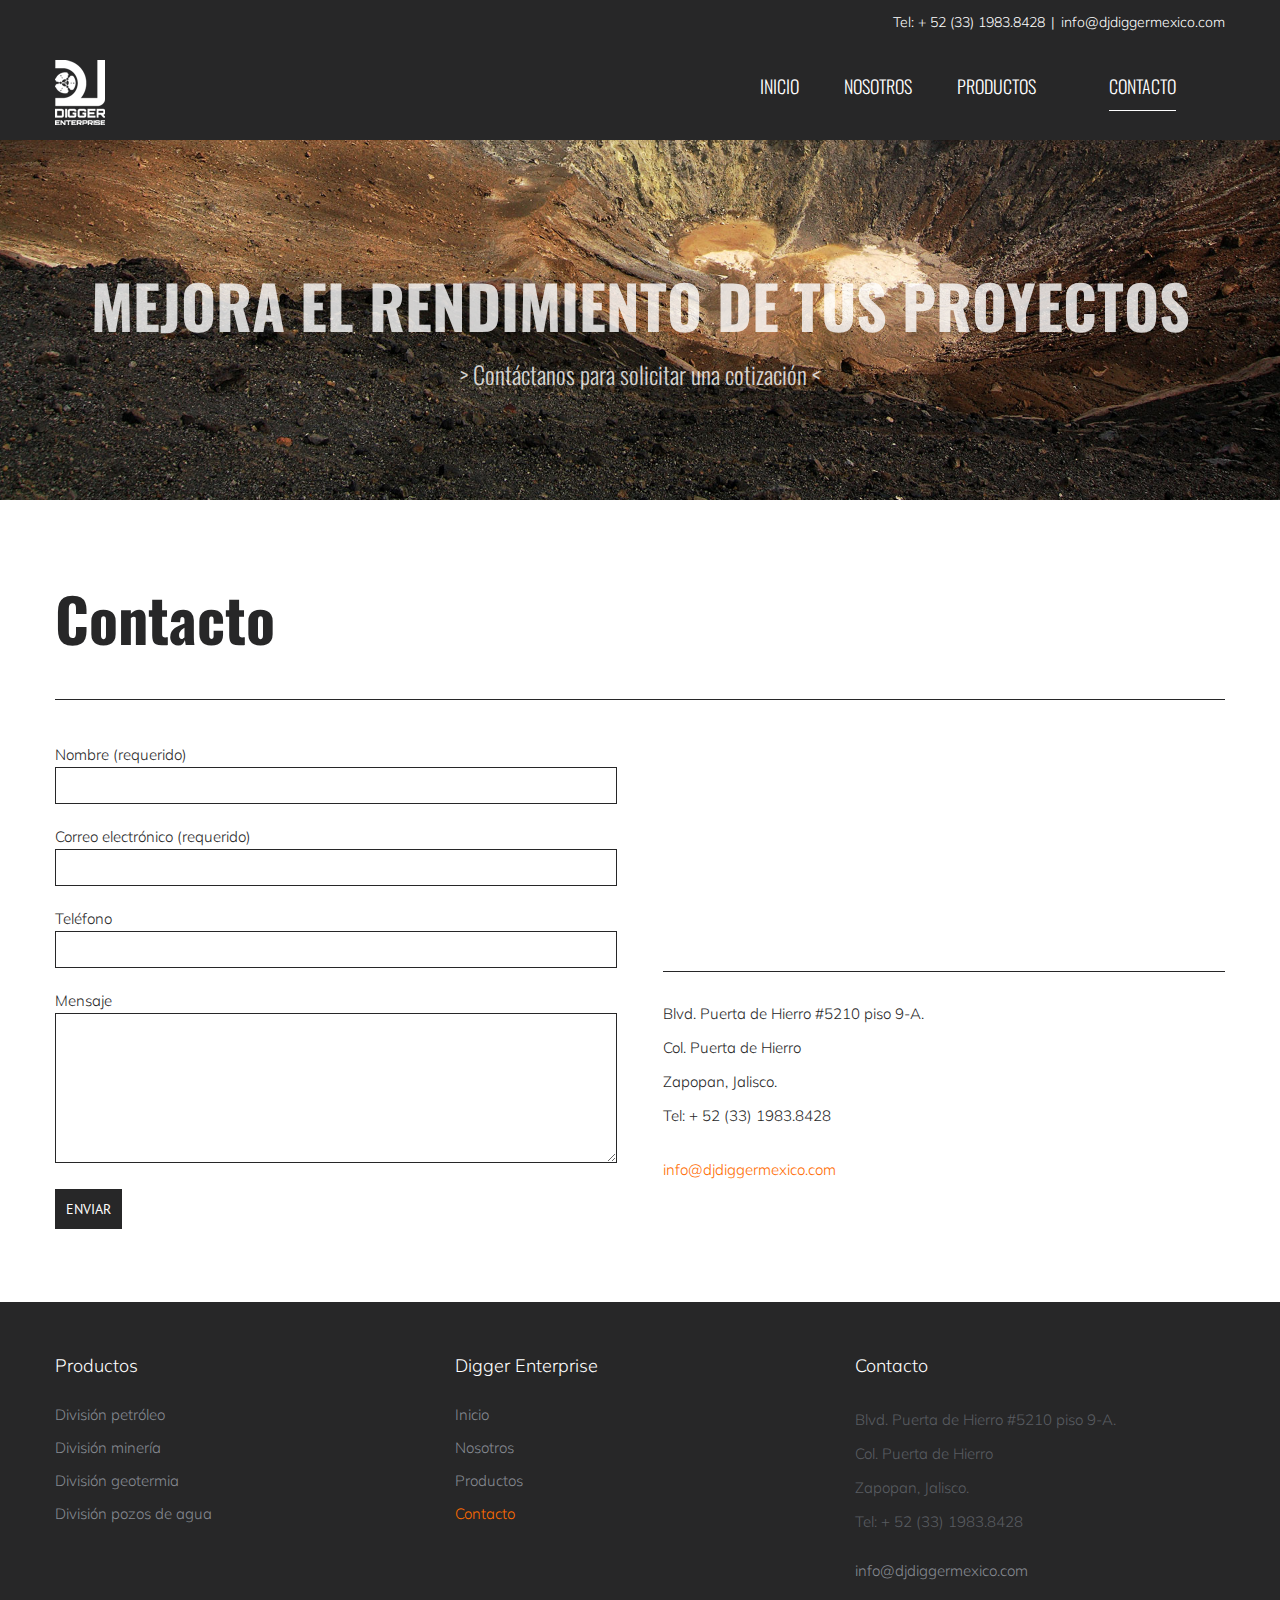
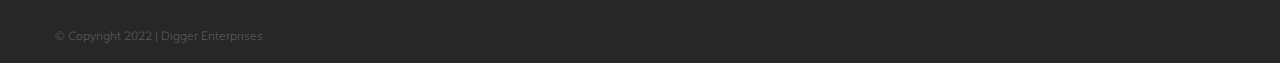
==== commit 2fa9d782: "modificacion" ====
--- a/contacto/index.html
+++ b/contacto/index.html
@@ -200,7 +200,7 @@
                         <ul id="menu-menu_principal" class="fusion-menu">
                            <li id="menu-item-734" class="menu-item menu-item-type-post_type menu-item-object-page menu-item-734"><a href="/"><span class="menu-text">Inicio</span></a></li>
                            images
-                           <li id="menu-item-733" class="menu-item menu-item-type-post_type menu-item-object-page current-menu-item page_item page-item-703 current_page_item menu-item-733"><a href="/nosotros/"><span class="menu-text">Nosotros</span></a></li>
+                           <li id="menu-item-733" class="menu-item menu-item-type-post_type menu-item-object-page page_item page-item-703"><a href="/nosotros/"><span class="menu-text">Nosotros</span></a></li>
                            <li id="menu-item-728" class="menu-item menu-item-type-post_type menu-item-object-page menu-item-has-children menu-item-728 fusion-dropdown-menu">
                               <a href="/productos/" aria-haspopup="true"><span class="menu-text">Productos</span> <span class="fusion-caret"><i class="fusion-dropdown-indicator"></i></span></a>
                               <ul class="sub-menu">
@@ -210,7 +210,7 @@
                                  <li id="menu-item-731" class="menu-item menu-item-type-post_type menu-item-object-page menu-item-731 fusion-dropdown-submenu"><a href="/productos/division-pozos-de-agua/" aria-haspopup="true"><span class="">División pozos de agua</span></a></li>
                               </ul>
                            </li>
-                           <li id="menu-item-727" class="menu-item menu-item-type-post_type menu-item-object-page menu-item-727 fusion-last-menu-item"><a href="/contacto/"><span class="menu-text">Contacto</span></a></li>
+                           <li id="menu-item-727" class="menu-item menu-item-type-post_type menu-item-object-page current-menu-item page_item page-item-727 current_page_item menu-item-727"><a href="/contacto/"><span class="menu-text">Contacto</span></a></li>
                         </ul>
                      </div>
                      <div class="fusion-mobile-menu-icons"><a href="#" class="fusion-icon fusion-icon-bars"></a></div>
--- a/css/avada_style.css
+++ b/css/avada_style.css
@@ -4123,7 +4123,7 @@
 }
 #layerslider-wrapper .ls-shadow-top {
   position: absolute;
-  background-image: url(/web/20220607133158im_/https://djdiggermexico.com/wpdigger/wp-content/themes/Avada/assets/images/shadow-top.png);
+  background-image: url(/images/shadow-top.png);
   background-repeat: no-repeat;
   background-position: top center;
   height: 42px;
@@ -4133,7 +4133,7 @@
 }
 #layerslider-wrapper .ls-shadow-bottom {
   position: absolute;
-  background-image: url(/web/20220607133158im_/https://djdiggermexico.com/wpdigger/wp-content/themes/Avada/assets/images/shadow-bottom.png);
+  background-image: url(/images/shadow-bottom.png);
   background-repeat: no-repeat;
   background-position: bottom center;
   height: 32px;
@@ -4833,7 +4833,7 @@
   border: none;
   color: transparent;
   text-indent: 100000px;
-  background: url(/web/20220607133158im_/https://djdiggermexico.com/wpdigger/wp-content/themes/Avada/assets/images/ajax-loader.gif ) center center no-repeat;
+  background: url(/images/ajax-loader.gif ) center center no-repeat;
 }
 .fusion-slider-loading,
 .fusion-slider-loading:after {
@@ -7813,8 +7813,8 @@
 ================================================================================================= */
 @font-face {
   font-family: 'icomoon';
-  src: url('/web/20220607133158im_/https://djdiggermexico.com/wpdigger/wp-content/themes/Avada/assets/fonts/icomoon/icomoon.eot');
-  src: url('/web/20220607133158im_/https://djdiggermexico.com/wpdigger/wp-content/themes/Avada/assets/fonts/icomoon/icomoon.eot#iefix') format('embedded-opentype'), url('/web/20220607133158im_/https://djdiggermexico.com/wpdigger/wp-content/themes/Avada/assets/fonts/icomoon/icomoon.woff') format('woff'), url('/web/20220607133158im_/https://djdiggermexico.com/wpdigger/wp-content/themes/Avada/assets/fonts/icomoon/icomoon.ttf') format('truetype'), url('/web/20220607133158im_/https://djdiggermexico.com/wpdigger/wp-content/themes/Avada/assets/fonts/icomoon/icomoon.svg#icomoon') format('svg');
+  src: url('/fonts/icomoon/icomoon.eot');
+  src: url('/fonts/icomoon/icomoon.eot#iefix') format('embedded-opentype'), url('/fonts/icomoon/icomoon.woff') format('woff'), url('/fonts/icomoon/icomoon.ttf') format('truetype'), url('/fonts/icomoon/icomoon.svg#icomoon') format('svg');
   font-weight: normal;
   font-style: normal;
 }
@@ -13044,4 +13044,4 @@
   CDXLines.iter: 19.648 (3)
   load_resource: 229.446
   PetaboxLoader3.resolve: 143.458
-*/+*/
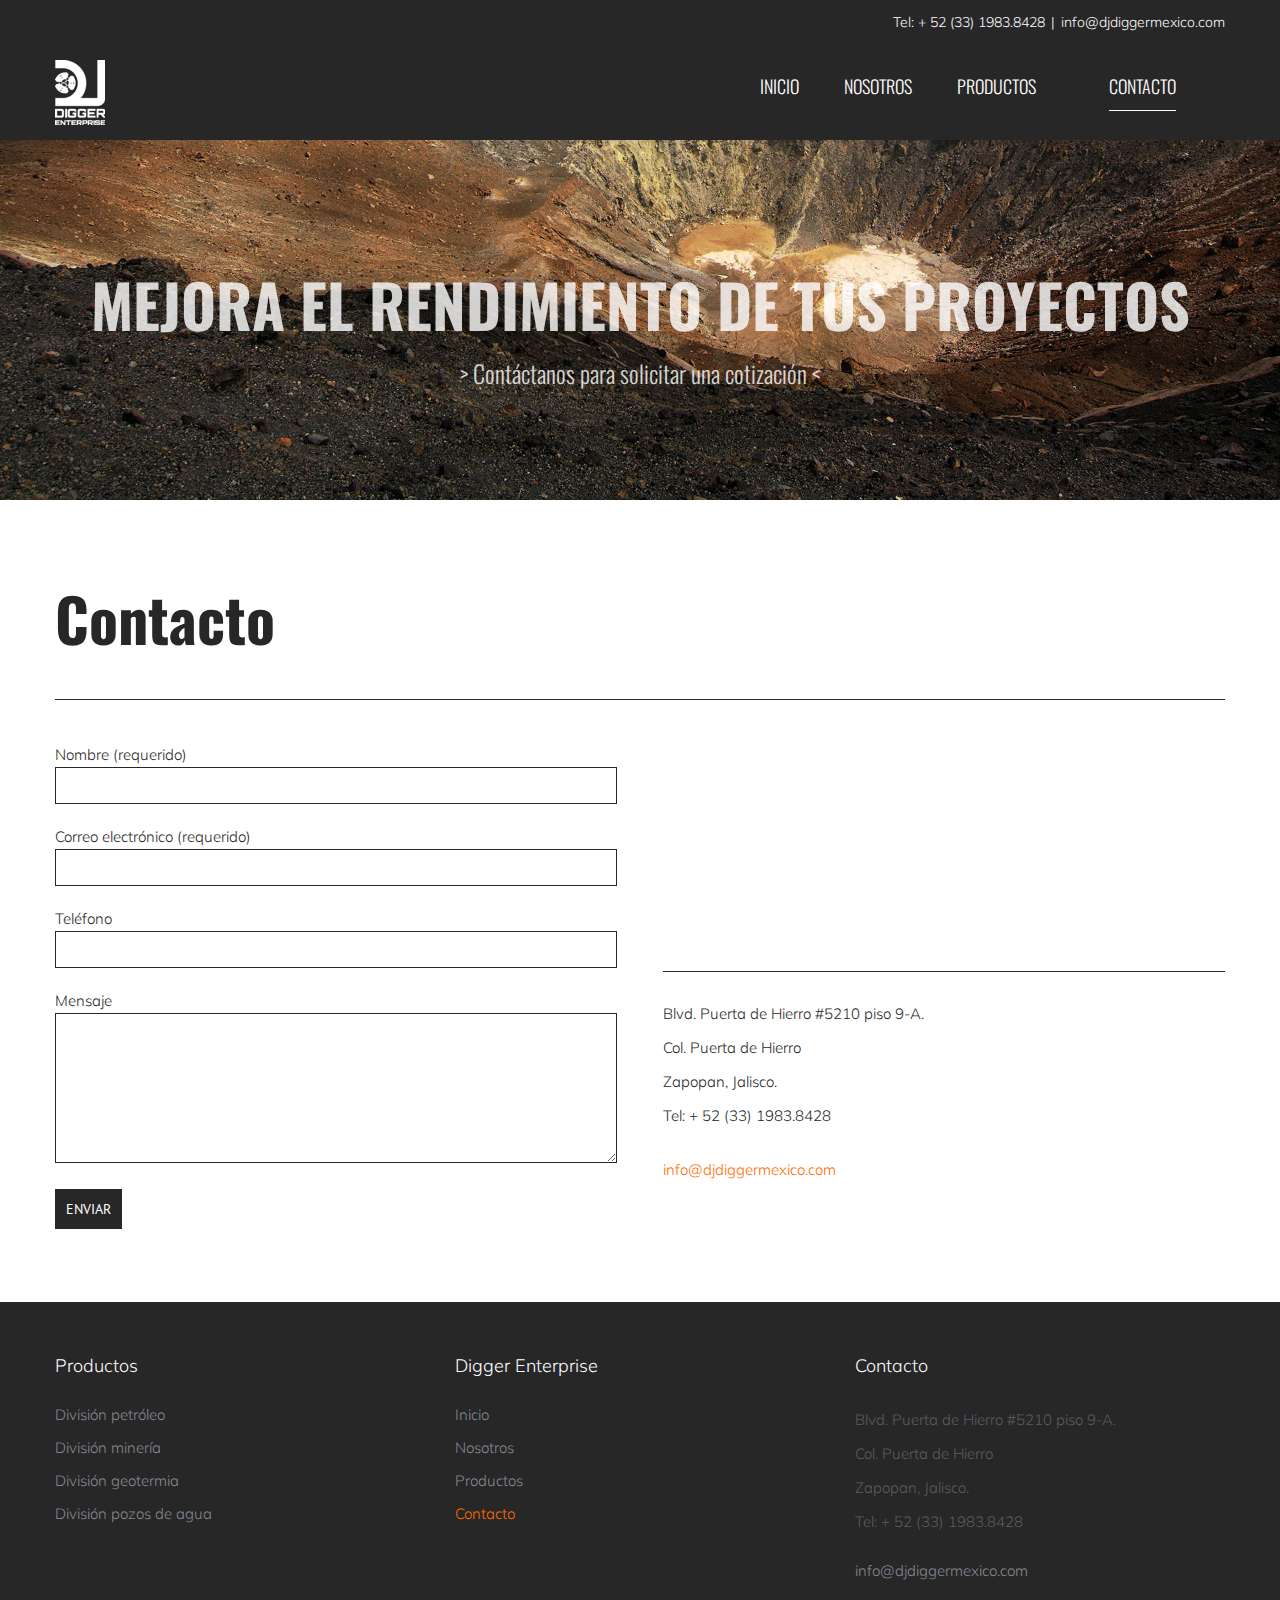
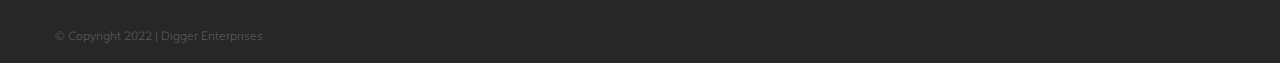
==== commit 9e7e6b62: "contacto" ====
--- a/contacto/index.html
+++ b/contacto/index.html
@@ -320,34 +320,10 @@
                               </div>
                               <div class="fusion-one-half fusion-layout-column fusion-column-last fusion-spacing-yes" style="margin-top:0px;margin-bottom:20px;">
                                  <div class="fusion-column-wrapper">
-                                    <script type="text/javascript">
-                                       var map_fusion_map_610bf67421884;
-                                       var markers = [];
-                                       var counter = 0;
-                                       function fusion_run_map_fusion_map_610bf67421884() {
-                                       	jQuery('#fusion_map_610bf67421884').fusion_maps({
-                                       		addresses: [{"address":"Blvd. Puerta de Hierro #5210 Col. Puerta de Hierro","infobox_content":"Blvd. Puerta de Hierro #5210 Col. Puerta de Hierro","coordinates":false,"cache":true,"latitude":"20.7090734","longitude":"-103.41387270000001"}],
-                                       		animations: true,
-                                       		infobox_background_color: '',
-                                       		infobox_styling: 'default',
-                                       		infobox_text_color: '',
-                                       		map_style: 'custom',
-                                       		map_type: 'roadmap',
-                                       		marker_icon: '',
-                                       		overlay_color: '#afafaf',
-                                       		overlay_color_hsl: {"hue":0,"sat":0,"lum":69},
-                                       		pan_control: false,
-                                       		show_address: false,
-                                       		scale_control: false,
-                                       		scrollwheel: false,
-                                       		zoom: 14,
-                                       		zoom_control: false,
-                                       	});
-                                       }
-
-                                       google.maps.event.addDomListener(window, 'load', fusion_run_map_fusion_map_610bf67421884);
-                                    </script>
-                                    <div class="shortcode-map fusion-google-map" id="fusion_map_610bf67421884" style="height:200px;width:100%;"></div>
+
+                                    <div class="shortcode-map fusion-google-map" id="fusion_map_610bf67421884" style="height:200px;width:100%;">
+                                        <div style="width: 100%"><iframe width="100%" height="210" frameborder="0" scrolling="no" marginheight="0" marginwidth="0" src="https://maps.google.com/maps?width=100%25&amp;height=400&amp;hl=en&amp;q=20.70956682694274,%20-103.41455980237346+(Dj%20digger)&amp;t=&amp;z=14&amp;ie=UTF8&amp;iwloc=B&amp;output=embed"><a href="https://www.maps.ie/distance-area-calculator.html">measure area map</a></iframe></div>
+                                    </div>
                                     <div class="fusion-sep-clear"></div>
                                     <div class="fusion-separator fusion-full-width-sep sep-single" style="border-color:#272728;border-top-width:1px;margin-left: auto;margin-right: auto;margin-top:25px;margin-bottom:25px;"></div>
                                     <p>Blvd. Puerta de Hierro #5210 piso 9-A.<br/>
